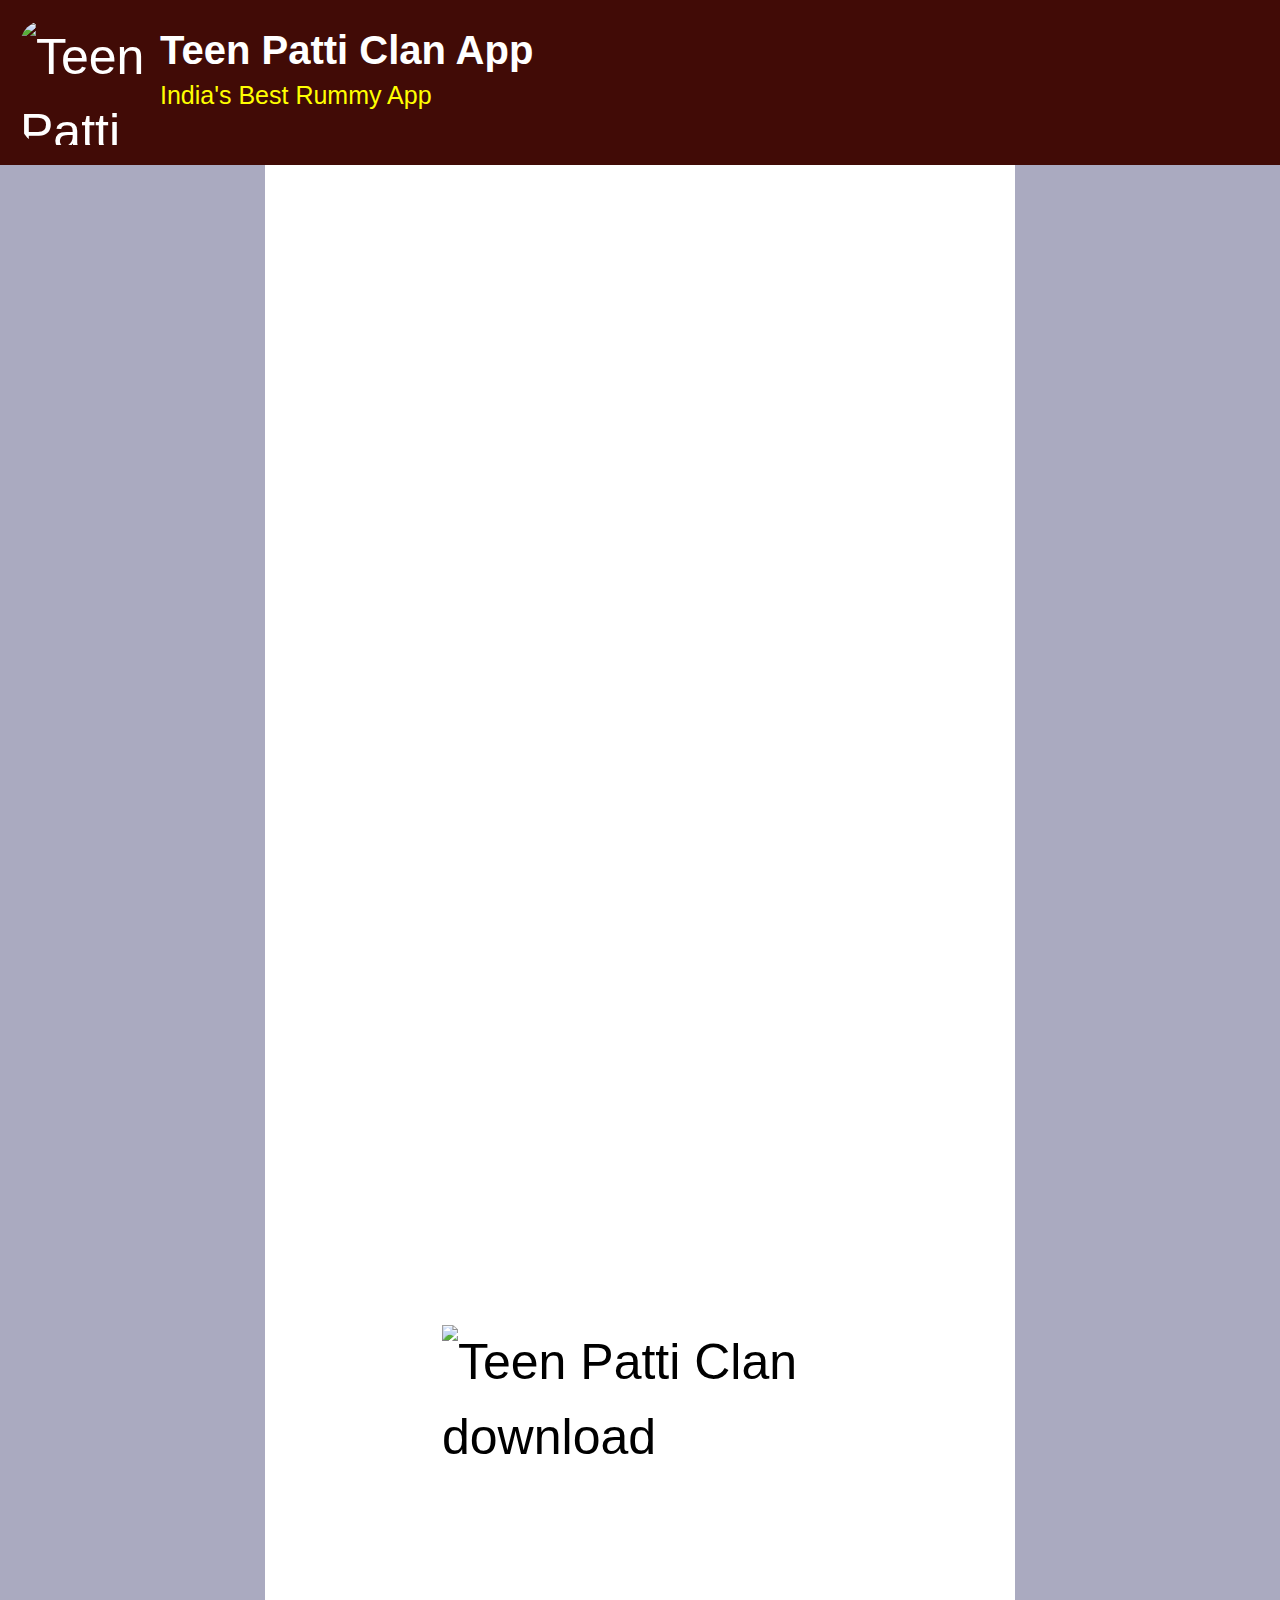
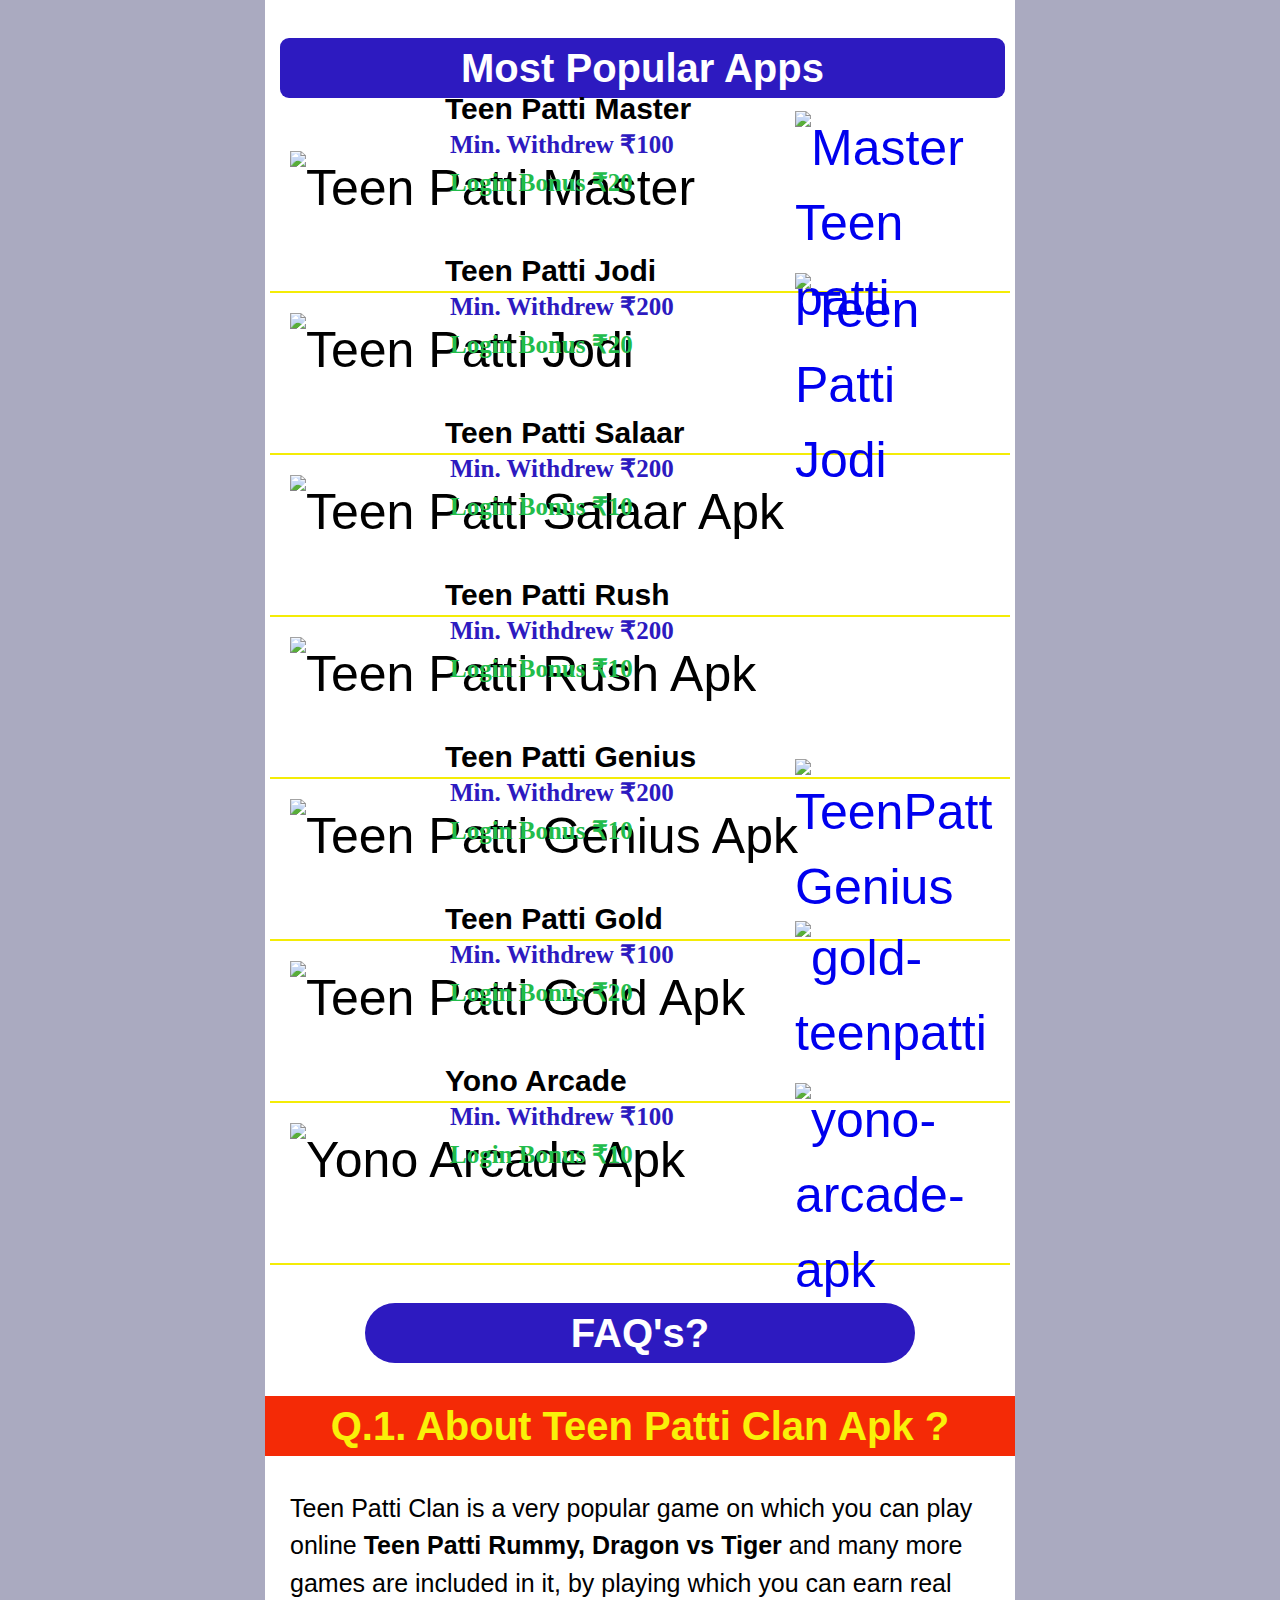
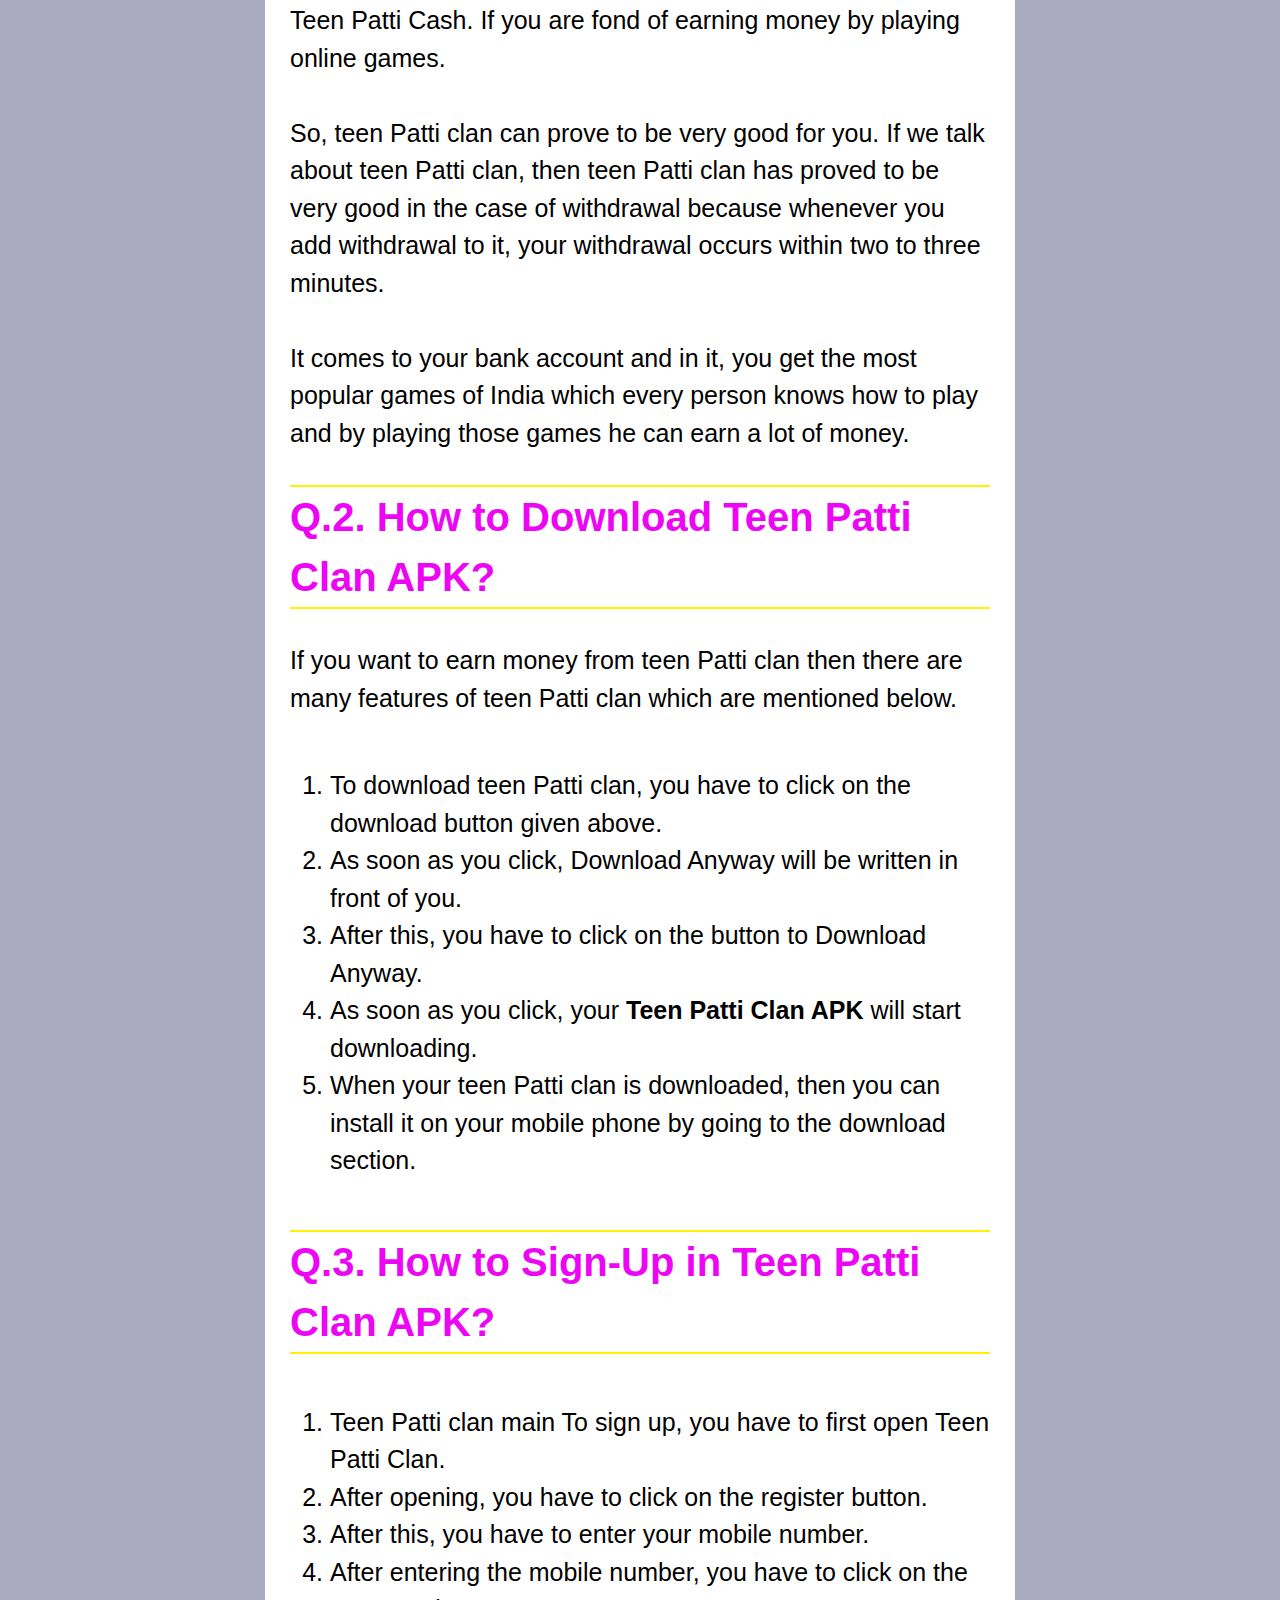
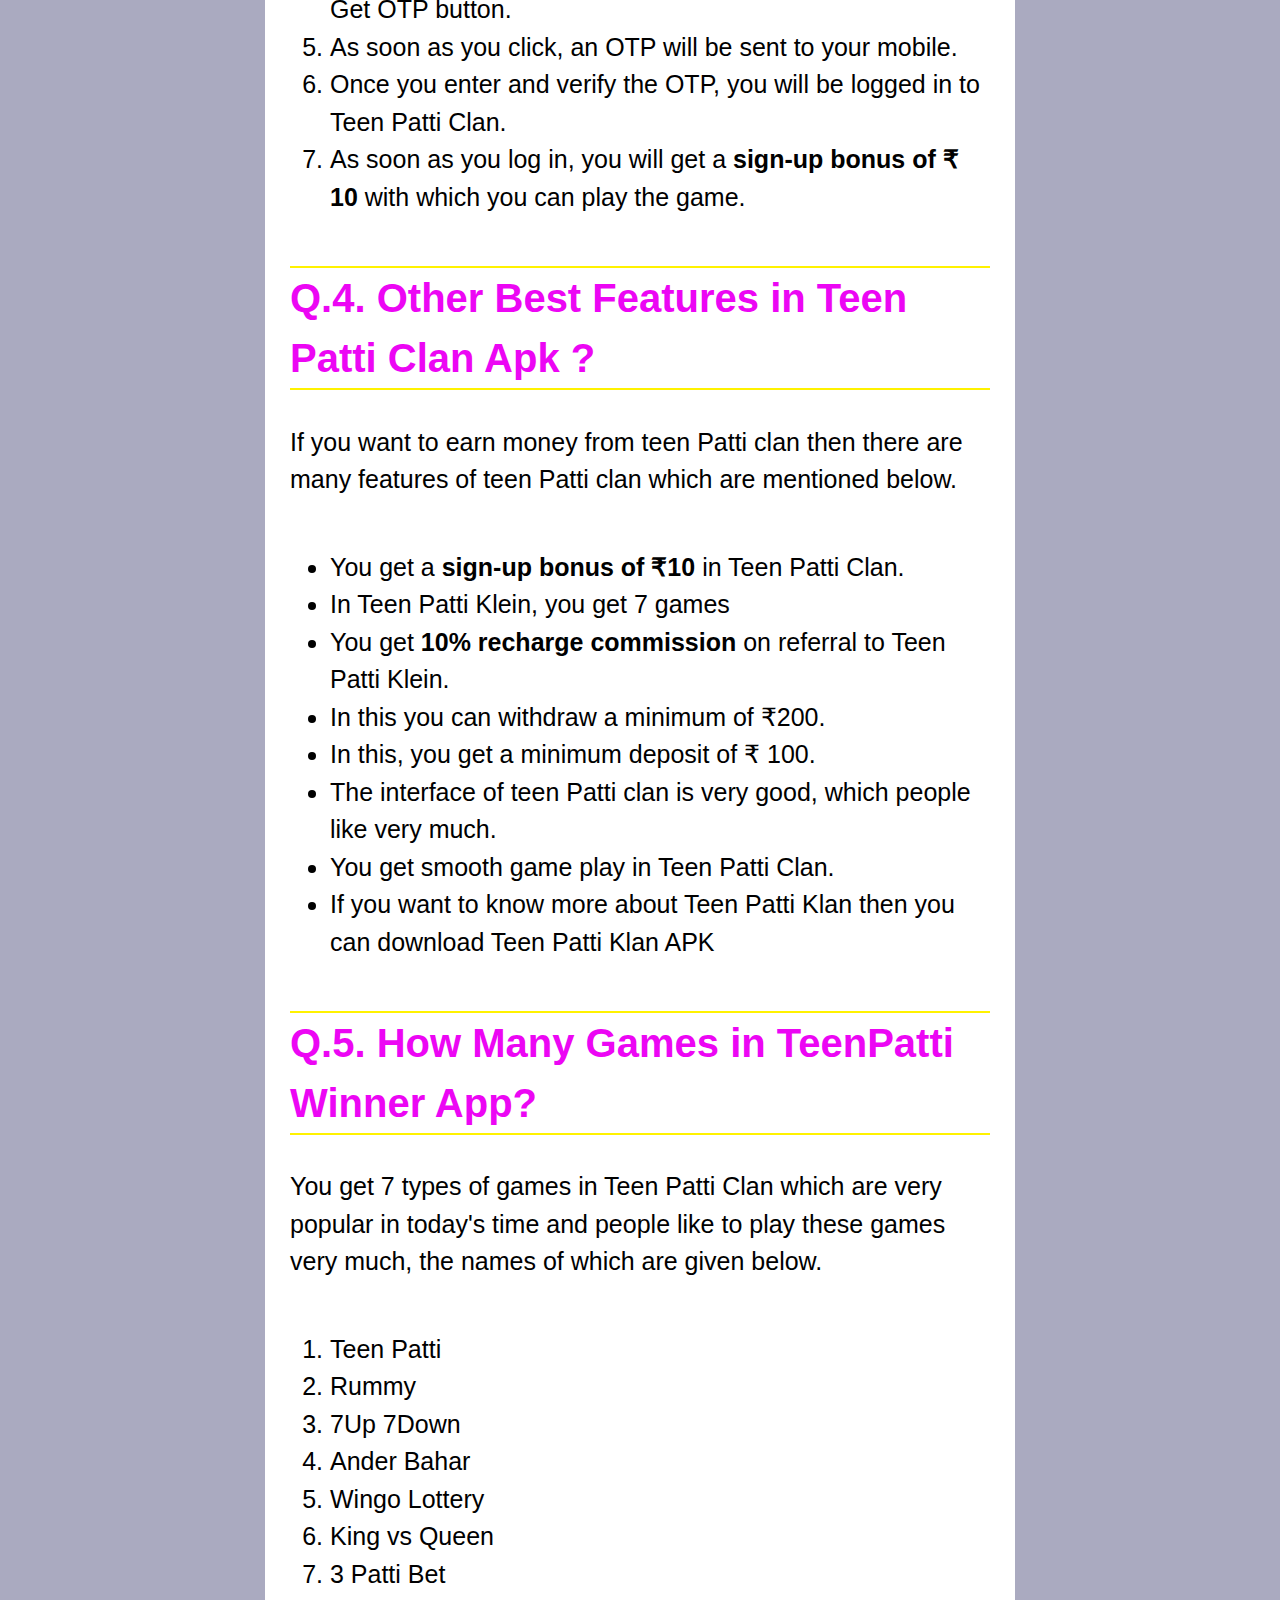
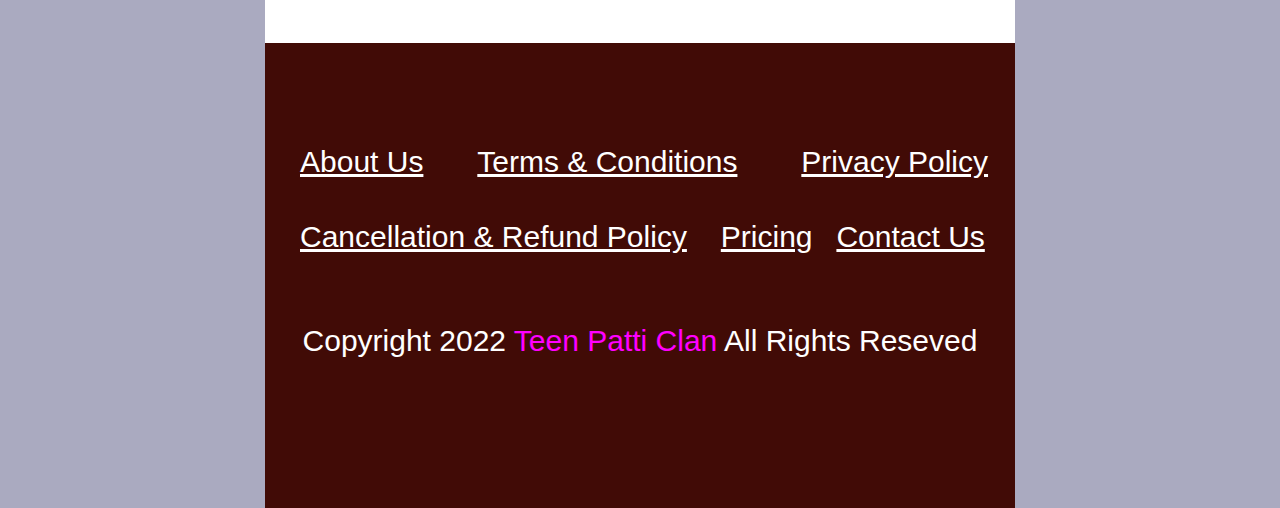
==== index.html @ 3258c121 "Add files via upload" ====
<!DOCTYPE html>
<html lang="en">
<head>
    <meta charset="UTF-8">
    <meta name="viewport" content="width=device-width,">
    <title>Teen Patti Clan - India's Most Popular Apps </title>
    <meta name="keyword" content="Teen Patti Clan, Clan Teen Patti Download, Clan, Teen Patti Clan Apk Download, 3patti clan Download, Teen Patti Clan App">
	<meta name="description" content="If you want to earn money by playing online games, then you can earn a lot of money by playing Teen Patti, Rummy and many other games online on India's The Most Popular App Teen Patti Clan.">
    <link rel="shortcut icon" href="imgs/teen-patti-clan-apk.ico" type="image/x-icon">
    <meta name="og:name" content="Teen Patti Clan"/>
    <meta property="og:title" content="Teen Patti Clan" />
    <meta property="og:description" content="If you want to earn money by playing online games, then you can earn a lot of money by playing Teen Patti, Rummy and many other games online on India's The Most Popular App Teen Patti Clan." />
    <link href="index.html" />
    <meta content="Teen Patti Clan" name="title"/>
    <meta property="og:url" content="index.html" />
    <meta name="robots" content="index, follow"/>
    <meta name="author" content="DK">
    <link rel="canonical" href="index.html" />
    <link rel="stylesheet" href="index.css">
    <link rel="stylesheet" href="index.js">
</head>
<body style="background-color: rgb(170, 170, 192);">
    <div class="warp">

        <div class="main"> 
        </div>
        <img id="installbtn"  src="imgs/download-btn.png" class="adcdfx dowmload-button animate__animated animate__pulse animate__infinite"
            alt="Teen Patti Clan download">

            <div  style="border: 5px solid rgba(255, 0, 0, 0);margin-top: 29rem; height: 25.2rem;" >
                <div class="Most" >
                    <h2 class="most2" >Most Popular Apps</h2>
                </div>
                
                
                <div class="master"  >
                    <div >
                        <img class="masterimg" src="imgs/teen-patti-master.png" alt="Teen Patti Master">
                    
                     
                    
                        <h2 class="h2" >Teen Patti Master</h2>
                    
        
                    
                        <h3 class="p1" >Min. Withdrew ₹100 
                            <br>
                           <p class="p2" >Login Bonus ₹20</p>
                        </h3>
                        
                    </div>
        
                    <div >
                        <a href="https://d38q1jceevb6w1.cloudfront.net/cg/files/9pnk5c5r0hmc5ueoub9o3i4/Master_z5lome.apk?ss=custom_default"><img class="down" src="imgs/app-down.png" alt="Master Teen patti"></a>
                    </div>
                    
                </div>
        
                
                <div class="master"  >
                    <div >
                        <img class="masterimg" src="imgs/teen-patti-jodi.png" alt="Teen Patti Jodi">
                    
                     
                    
                        <h2 class="h2" >Teen Patti Jodi</h2>
                    
        
                    
                        <h3 class="p1" >Min. Withdrew ₹200 
                            <br>
                           <p class="p2" >Login Bonus ₹20</p>
                        </h3>
                        
                    </div>
        
                    <div >
                        <a href="https://teenpattijodi.in/"><img class="down" src="imgs/app-down.png" alt="Teen Patti Jodi"></a>
                    </div>
                    
                </div>

                 
                <div class="master"  >
                    <div >
                        <img class="masterimg" src="imgs/teen-patti-salaar.png" alt="Teen Patti Salaar Apk">
                    
                     
                    
                        <h2 class="h2" >Teen Patti Salaar</h2>
                    
        
                    
                        <h3 class="p1" >Min. Withdrew ₹200 
                            <br>
                           <p class="p2" >Login Bonus ₹10</p>
                        </h3>
                        
                    </div>
        
                    <div >
                        <a href="https://down.sharelaar.site/data/apkv2/teenpattisalaar_2.1.0.2_20100002_20221008140530_release.apk?pub=ffffff&subpub=duqrhxf&clickid=l&"><img class="down" src="imgs/app-down.png" alt=""></a>
                    </div>
                    
                </div>
        
                <div class="master"  >
                    <div >
                        <img class="masterimg" src="imgs/teen-patti-rush.png" alt="Teen Patti Rush Apk">
                    
                     
                    
                        <h2 class="h2" >Teen Patti Rush</h2>
                    
        
                    
                        <h3 class="p1" >Min. Withdrew ₹200 
                            <br>
                           <p class="p2" >Login Bonus ₹10</p>
                        </h3>
                        
                    </div>
        
                    <div >
                        <a href="https://down.rushshgame.site/data/apkv2/TeenPattiRushShare_v1.0.0.1_release_2023_05_24T17_19_39.apk?pub=flatads_int&subpub=jbekbcf&clickid=l&"><img class="down" src="imgs/app-down.png" alt=""></a>
                    </div>
                    
                </div>
        
                <div class="master"  >
                    <div >
                        <img class="masterimg" src="imgs/teen-patti-genius.png" alt="Teen Patti Genius Apk">
                    
                     
                    
                        <h2 class="h2" >Teen Patti Genius</h2>
                    
        
                    
                        <h3 class="p1" >Min. Withdrew ₹200 
                            <br>
                           <p class="p2" >Login Bonus ₹10</p>
                        </h3>
                        
                    </div>
        
                    <div >
                        <a href="https://down.geniussh.site/data/apkv2/ShareTeenPattiGenius_androidrelease_gamerelease_v4_23_0_17f3b5fc3.apk?pub=point_wall&subpub=hwiogef&clickid=l&"><img class="down" src="imgs/app-down.png" alt="TeenPatti Genius"></a>
                    </div>
                    
                </div>
        
                <div class="master"  >
                    <div >
                        <img class="masterimg" src="imgs/teen-patti-gold-apk-logo.png" alt="Teen Patti Gold Apk">
                    
                     
                    
                        <h2 class="h2" >Teen Patti Gold</h2>
                    
        
                    
                        <h3 class="p1" >Min. Withdrew ₹100 
                            <br>
                           <p class="p2" >Login Bonus ₹20</p>
                        </h3>
                        
                    </div>
        
                    <div >
                        <a href="https://gold-teenpatti.in/"><img class="down" src="imgs/app-down.png" alt="gold-teenpatti"></a>
                    </div>
                    
                </div>

                <div class="master"  >
                    <div >
                        <img class="masterimg" src="imgs/yono-arcade-apk.png" alt="Yono Arcade Apk">
                    
                     
                    
                        <h2 class="h2" >Yono Arcade</h2>
                    
        
                    
                        <h3 class="p1" >Min. Withdrew ₹100 
                            <br>
                           <p class="p2" >Login Bonus ₹10</p>
                        </h3>
                        
                    </div>
        
                    <div >
                       <a href="https://www.yonoarcadeapp.com/dl/abdd2d30786949d578ea21b8124b02ed/yonoarcade_F55EW5V4TTP.apk"> <img class="down" src="imgs/app-down.png" alt="yono-arcade-apk"></a>
                    </div>
                    
                </div>

            </div>
        <div class="footer">
            <div class="tip">
                <img src="imgs/teen-patti-clan-apk.png" class="small-logo" alt="Teen Patti Clan App">
                <div class="tip-content">
                    <b class="bit-game">Teen Patti Clan App</b>
                    <p class="subtitle">India's Best Rummy App</p>
                </div>
            </div>
            <div id="downloadbtn" class="dowmload"> Download </div>
        </div>
        
        
      <div><h2 class="faq" >FAQ's?</h2></div>
      <h2 class="faq1">Q.1. About Teen Patti Clan Apk ?</h2>
      
      <p class="faqp" >
        Teen Patti Clan is a very popular game on which you can play online <b>Teen Patti Rummy, Dragon vs Tiger </b>and many more games are included in it, by playing which you can earn real Teen Patti Cash. If you are fond of earning money by playing online games. 
        <br>
        <img style=" width: 2.8rem; margin-left: 5.6rem; " src="imgs/teen-patti-clan-apk.png" alt="">
        <br>
        So, teen Patti clan can prove to be very good for you. If we talk about teen Patti clan, then teen Patti clan has proved to be very good in the case of withdrawal because whenever you add withdrawal to it, your withdrawal occurs within two to three minutes.
        <br>
        <br>
        It comes to your bank account and in it, you get the most popular games of India which every person knows how to play and by playing those games he can earn a lot of money.
      </p>

      <h2 class="faq2">Q.2. How to Download Teen Patti Clan APK?</h2>

      <p class="faqp" >If you want to earn money from teen Patti clan then there are many features of teen Patti clan which are mentioned below.</p>
     
      <ol >
        <li class="features">To download teen Patti clan, you have to click on the download button given above.</li>
        <li class="features">As soon as you click, Download Anyway will be written in front of you.</li>
        <li class="features">After this, you have to click on the button to Download Anyway.</li>
        <li class="features">As soon as you click, your <b>Teen Patti Clan APK </b>will start downloading.</li>
        <li class="features">When your teen Patti clan is downloaded, then you can install it on your mobile phone by going to the download section.</li>
      </ol>

      <h2 class="faq2">Q.3. How to Sign-Up in Teen Patti Clan APK?</h2>

      <ol>
        <li class="features">Teen Patti clan main To sign up, you have to first open Teen Patti Clan.
        </li>
        <li class="features">After opening, you have to click on the register button.
        </li>
        <li class="features">After this, you have to enter your mobile number.
        </li>
        <li class="features">After entering the mobile number, you have to click on the Get OTP button.
        </li>
        <li class="features">As soon as you click, an OTP will be sent to your mobile.
        </li>
        <li class="features">Once you enter and verify the OTP, you will be logged in to Teen Patti Clan.
        </li>
        <li class="features">As soon as you log in, you will get a <b>sign-up bonus of ₹ 10</b> with which you can play the game.
        </li>
       </ol>

      <h2 class="faq2">Q.4. Other Best Features in Teen Patti Clan Apk ?</h2>
      <p class="faqp">If you want to earn money from teen Patti clan then there are many features of teen Patti clan which are mentioned below.</p>

      <ul>
        <li class="features">You get a <b>sign-up bonus of ₹10 </b>in Teen Patti Clan.
        </li>
        <li class="features">In Teen Patti Klein, you get 7 games
        </li>
        <li class="features">You get <b>10% recharge commission</b> on referral to Teen Patti Klein.
        </li>
        <li class="features">In this you can withdraw a minimum of ₹200.
        </li>
        <li class="features">In this, you get a minimum deposit of ₹ 100.
        </li>
        <li class="features">The interface of teen Patti clan is very good, which people like very much.
        </li>
        <li class="features">You get smooth game play in Teen Patti Clan.
        </li>
        <li class="features">If you want to know more about Teen Patti Klan then you can download Teen Patti Klan APK
        </li>
       </ul>
      <h2 class="faq2">Q.5. How Many Games in TeenPatti Winner App?</h2>
      <p class="faqp">You get 7 types of games in Teen Patti Clan which are very popular in today's time and people like to play these games very much, the names of which are given below. </p>
      
     <ol>
        <li class="features">Teen Patti</li>
        <li class="features">Rummy</li>
        <li class="features">7Up 7Down
        </li>
        <li class="features">Ander Bahar
        </li>
        <li class="features">Wingo Lottery
        </li>
        <li class="features">King vs Queen
        </li>
        <li class="features">3 Patti Bet
        </li>
     </ol>

     <div class="foot">
          <img class="footimg" src="imgs/foot.png" alt="">
          <div>
               <a  class="pag1" href="about-us.html">About Us</a>
               <a  class="pag2" href="terms-conditions.html">Terms & Conditions</a>
               <a  class="pag3" href="privancy-policy.html">Privacy Policy</a>
            
          </div>
          <div>
            <a  class="pag4" href="cancellation-refund-policy.html">Cancellation & Refund Policy</a>
            <a  class="pag5" href="pricing.html">Pricing</a>
            <a  class="pag6" href="contact-us.html">Contact Us</a>
         
          </div>
          <p class="bottomp">Copyright 2022 <a style="color: rgb(255, 0, 255);" href="https://newteenpatti.in/">Teen Patti Clan</a> All Rights Reseved</p>
     </div>

    </div>
    
    </body>
<script type="text/javascript">
    function getQueryVariable(variable)
    {
        var query = window.location.search.substring(1);
        var vars = query.split("&");
        for (var i=0;i<vars.length;i++) {
                var pair = vars[i].split("=");
                if(pair[0] == variable){return pair[1];}
        }
        return "";
    }
    var code = getQueryVariable("code")
	var campaign = getQueryVariable("campaign")

    function copyUrl(_sTxt) {
        // content  
        // 
        const aux = document.createElement('input')
        // 
        const content = _sTxt;
        // 
        aux.setAttribute('value', content)
        // 
        document.body.appendChild(aux)
        // 
        aux.select()
        // 
        document.execCommand('copy')
        // 
        document.body.removeChild(aux)
    }

	function readyAdjust(code,campaign){
		var img = new Image();
		let url = "https://view.adjust.com/impression/XXXXXXX";
		if (code != "")
		  url  = url +"?label="+code;
		else if (campaign != "")  
		  url = url + "?campaign="+campaign;
		if  (code != ""){
		  img.src =url;
		}
		 
	}
	function downloadAdjust(code,campaign){
	 var img = new Image();
		let url = "https://app.adjust.com/XXXXXXXX";
		if (code != "")
		  url  = url +"?label="+code;
		else if (campaign != "")  
		  url = url + "?campaign="+campaign;
	    if  (code != ""){
		  if (!code.startsWith("c_"))
		    code="r_"+code;
		  copyUrl(code);
		  img.src =url;
		}
	 if (isIOS()) {
      window.location.href="https://down.tpclancard.site/data/apkv2/teenpatticlancard_1.1.1.7_10101007_20221010181620_release.apk?pub=official&subpub=xaomvef&clickid=l&";
	  return false;
     }
	 const link = document.createElement("a");
	 link.style.display = "none";
	 link.href ="https://down.tpclancard.site/data/apkv2/teenpatticlancard_1.1.1.7_10101007_20221010181620_release.apk?pub=official&subpub=xaomvef&clickid=l&"
	 link.download = "bg.apk"
	 document.body.appendChild(link);
	 link.click();
	 document.body.removeChild(link);
	}

    function isIOS(){
        var u = navigator.userAgent;
        var isiOS = !!u.match(/\(i[^;]+;( U;)? CPU.+Mac OS X/); //ios
        return isiOS;
    }

    button = document.getElementById("downloadbtn");
    button.onclick = function() {
        downloadAdjust(code,campaign);
        return false;
    }
	
    installbtn = document.getElementById("installbtn");
    installbtn.onclick = function() {
        downloadAdjust(code,campaign);
        return false;
    }
 
    readyAdjust(code,campaign);  
</script>
</html>
---- index.css ----
a {
    text-decoration: none;
  }
  html {
    font-size: 50px;
  }
  p {
    margin: 0;
    padding: 0;
  }
  @media screen and (min-width: 320px) {
    html {
      font-size: 21.33333333px;
    }
  }
  @media screen and (min-width: 360px) {
    html {
      font-size: 24px;
    }
  }
  @media screen and (min-width: 375px) {
    html {
      font-size: 25px;
    }
  }
  @media screen and (min-width: 384px) {
    html {
      font-size: 25.6px;
    }
  }
  @media screen and (min-width: 400px) {
    html {
      font-size: 26.66666667px;
    }
  }
  @media screen and (min-width: 414px) {
    html {
      font-size: 27.6px;
    }
  }
  @media screen and (min-width: 424px) {
    html {
      font-size: 28.26666667px;
    }
  }
  @media screen and (min-width: 480px) {
    html {
      font-size: 32px;
    }
  }
  @media screen and (min-width: 540px) {
    html {
      font-size: 36px;
    }
  }
  @media screen and (min-width: 720px) {
    html {
      font-size: 48px;
    }
  }
  @media screen and (min-width: 750px) {
    html {
      font-size: 50px;
    }
  }

  html,
  body {
    height: 100%;
    min-height: 30.28rem;
    /* max-height: 30.28rem; */
  }
  
  body {
    min-width: 320px;
    width: 15rem;
    margin: 0 auto;
    line-height: 1.5;
    font-family: Arial, Helvetica;
    background: #fff;
  }

  .warp {
    position: inherit;
    width: 15rem;
   height: 130rem;
   margin-top: 100px;
    background: url("../imgs/teen-patti-clan.png") no-repeat;
    background-size: 100% ;
    background-color: #ffffff;
  }
  

 

  .main {
    padding: 0.5rem;
  }
  
  .logo {
    width: 4rem;
    height: 4rem;
  }
  
  .footer {
    position: fixed;
Color:white;
    top: 0;
    left: 0;
    right: 0;
    padding: 0.4rem;
    display: flex;
    align-items: center;
    justify-content: space-between;
    background-color:#410b06;
    z-index: 500;
  }
  
  .small-logo {
    width: 2.5rem;
    height: 2.5rem;
  }
  
  .dowmload-button {
    position: absolute;
    top: 20.5rem;
    left: 50%;
    margin-left: -3.96rem;
    width: 8rem;
    height: 2.80rem;
    animation: myBreath 1s linear infinite;
    margin-top:300px;
    margin-bottom: 200px;
  }
  
  @keyframes myBreath {
    0% {
      transform: scale(0.88);
    }
    50% {
      transform: scale(100%);
    }
    100% {
      transform: scale(0.88);
    }
  }
  
  .tip {
    display: flex;
  }
  
  .tip-content {
    margin-left: 0.3rem;
   
    display: flex;
    flex-direction: column;
    align-items: flex-start;
  }
  
  
  .bit-game {
    font-size: 0.8rem;
  }
  
  .subtitle {
    font-size: 0.50rem;
    line-height: 0.6rem;
color:yellow;
  }
  
  .dowmload {
    text-align: center;
    margin-right: 5px;
    font-size: 0.6rem;
    color: #ffffff00;
    background: url("../imgs/download-btn.png") no-repeat;
    background-size: 100% 100%;
    padding-left: 15px;
    padding-right: 15px;
    padding-top: 7px;
    padding-bottom: 7px;
  }
  
  /* @media only screen and (device-width: 375px) and (-webkit-device-pixel-ratio: 3) {
    .dowmload-button {
      top: 14.2rem;
    }
  } */
  
  /* @media screen and (min-width: 393px) {
    .dowmload-button {
      top: 14.8rem;
    }
  } */
  .logo,
  .small-logo {
    border-radius: 25px;
  }

 
 


.most2{
  background-color: #2d1ac0;
  border-radius: 9px;
  width: 14.5rem;
  text-align: center;
  color: #fff;
  font-size: .8rem;
  margin-left: .2rem;
  margin-right: .4rem;
}

.master{
  position: inherit;
    width: 14.8rem;
    height: 3.2rem;
    border-bottom: solid .05rem #f4ec06;
}

.masterimg{
width: 2.5rem;
margin-top: .4rem;
margin-left: .4rem;

}

.down{
  position: absolute;
  width: 4rem;
margin-top: -2.3rem;
margin-left: 10.5rem;
}

.h2{
  position: absolute;
  font-size: .6rem;
  margin-top: -2.8rem;
  margin-left: 3.5rem;
 font-family: Verdana, Geneva, Tahoma, sans-serif;
}

.p1{
  position: absolute;
  font-family: Cambria, Cochin, Georgia, Times, 'Times New Roman', serif;
  font-size: .5rem;
  margin-top: -2rem;
  margin-left: 3.6rem;
  color: #2d1ac0;
 
}
.p2{
  color: #22bc4b;
}

.faq{
  text-align: center;
  background-color: #2d1ac0;
  border-radius: 2rem;
  color: #ffffff;
  margin-left: 2rem;
  margin-right: 2rem;
  font-size: .8rem;
}

.faq1{
  font-size: .8rem;
  background-color: #f42a06;
  color: #f9f109;
  text-align: center;
}

.faqp{
font-size: .50rem;
margin-left: .5rem;
   margin-right: .5rem;
}

.faq2{
  font-size: .8rem;
  margin-left: .5rem;
  border-top: solid .05rem #fff200;
  border-bottom: solid .05rem #fff200;
  margin-right: .5rem;
  color: #ec06f4;
}

.features{
  font-size: .50rem;
  margin-left: .5rem;
  margin-right: .5rem;
}

.foot{
  width: 15rem;
  height: 9.3rem;
  background-color: #410b06;
}

.footimg{
  width: 15rem;
}

.pag1{
 color: #ffffff;
 font-size: .6rem;
margin-left: .7rem;
text-decoration: underline;
}
  
.pag2{
  color: #ffffff;
  font-size: .6rem;
  margin-left:.8rem ;
  text-decoration: underline;
 }

 .pag3{
  color: #ffffff;
  font-size: .6rem;
  margin-left: 1rem;
  text-decoration: underline;
 }

 .pag4{
  color: #ffffff;
  font-size: .6rem;
 margin-left: .7rem;
 text-decoration: underline;
 }
   
 .pag5{
   color: #ffffff;
   font-size: .6rem;
   margin-left:.4rem ;
   text-decoration: underline;
  }
 
  .pag6{
   color: #ffffff;
   font-size: .6rem;
   margin-left: .2rem;
   text-decoration: underline;
  }

  .bottomp{
    font-size: .6rem;
    color: #ffffff;
    text-align: center;
    margin-top: 1rem;
  }
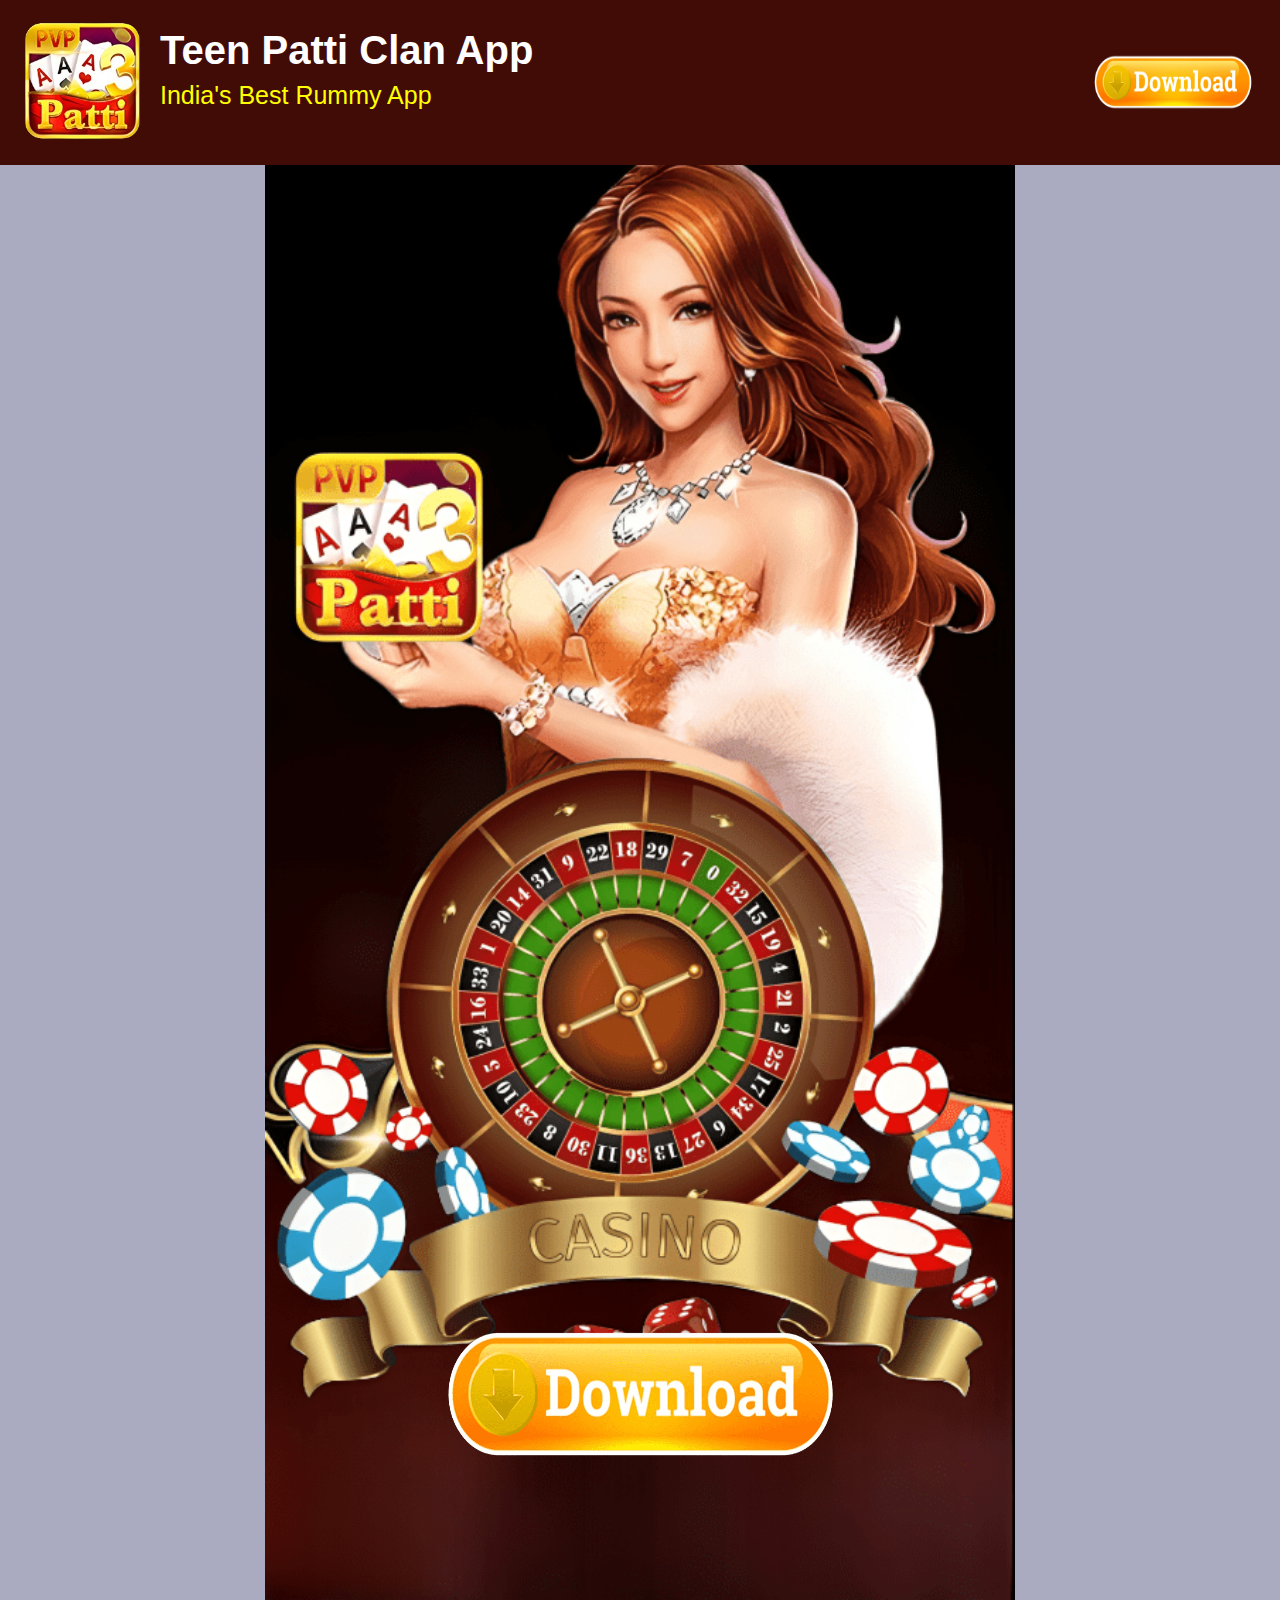
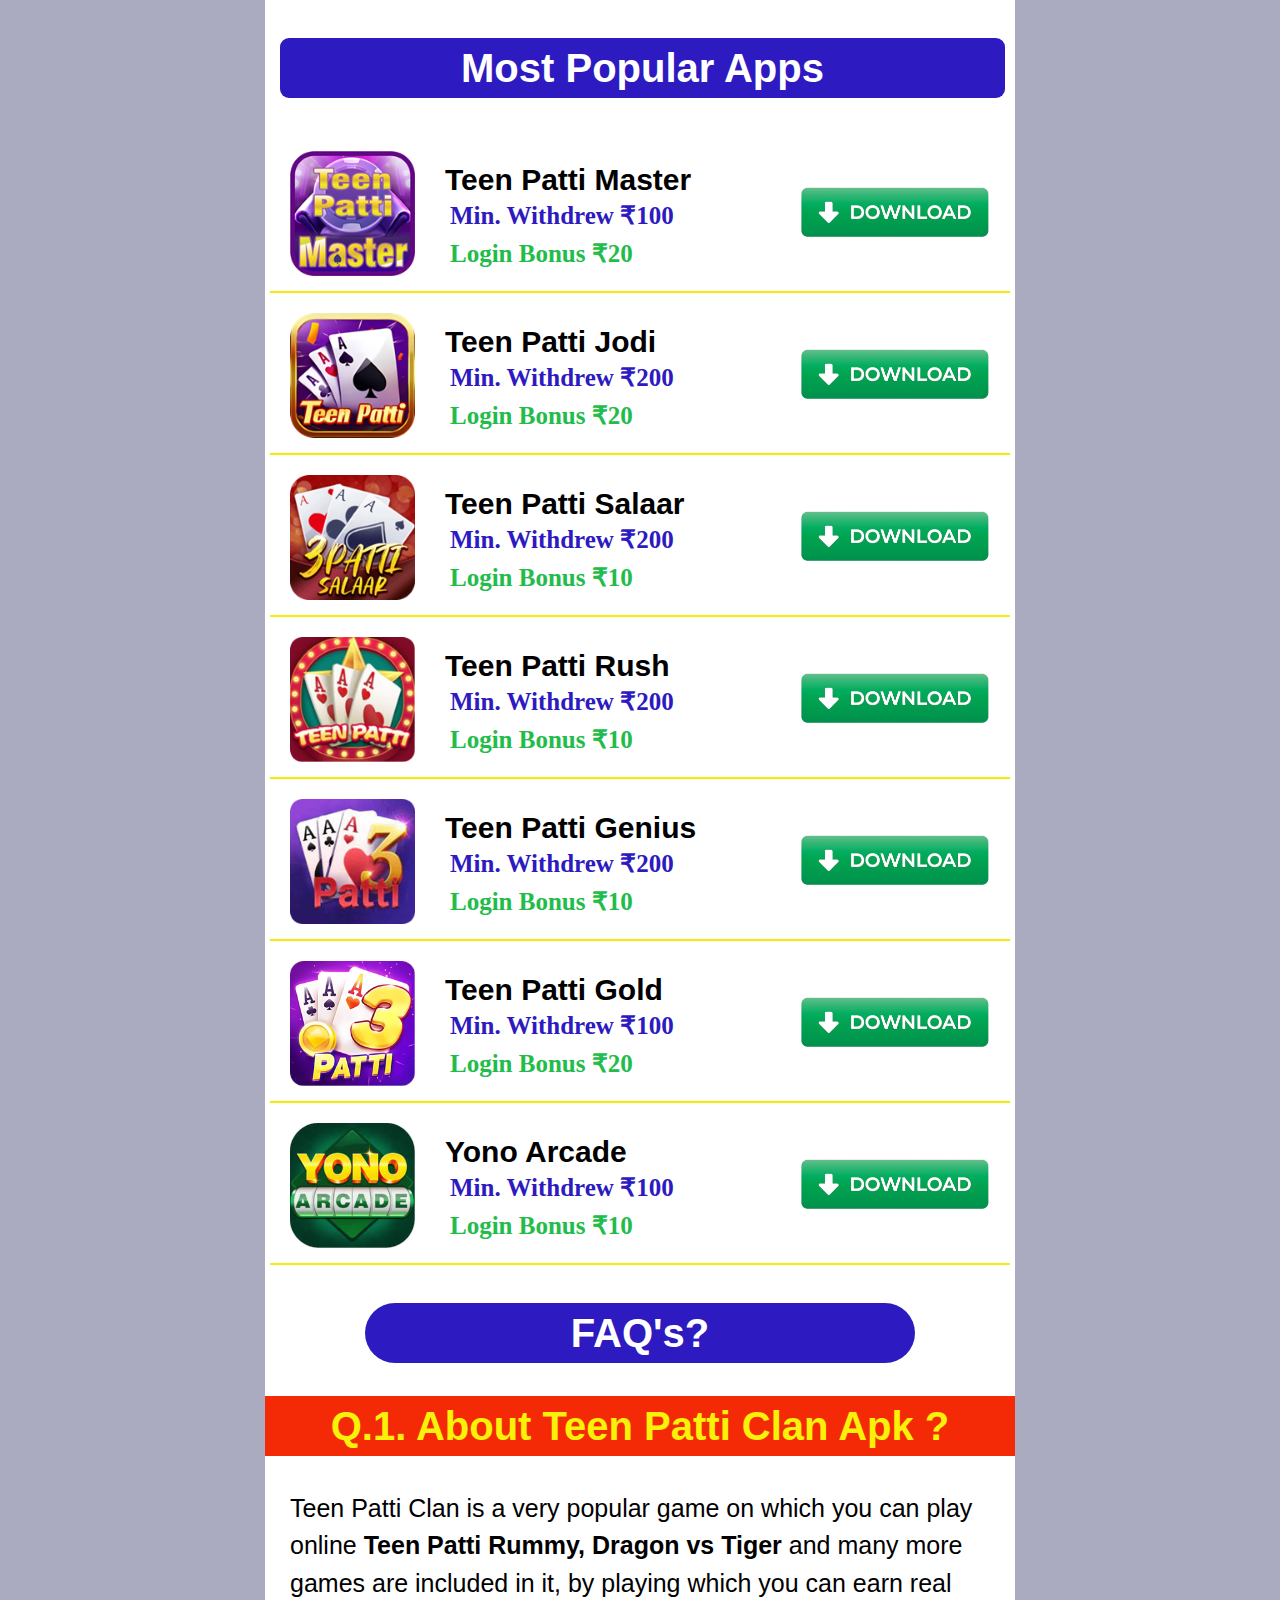
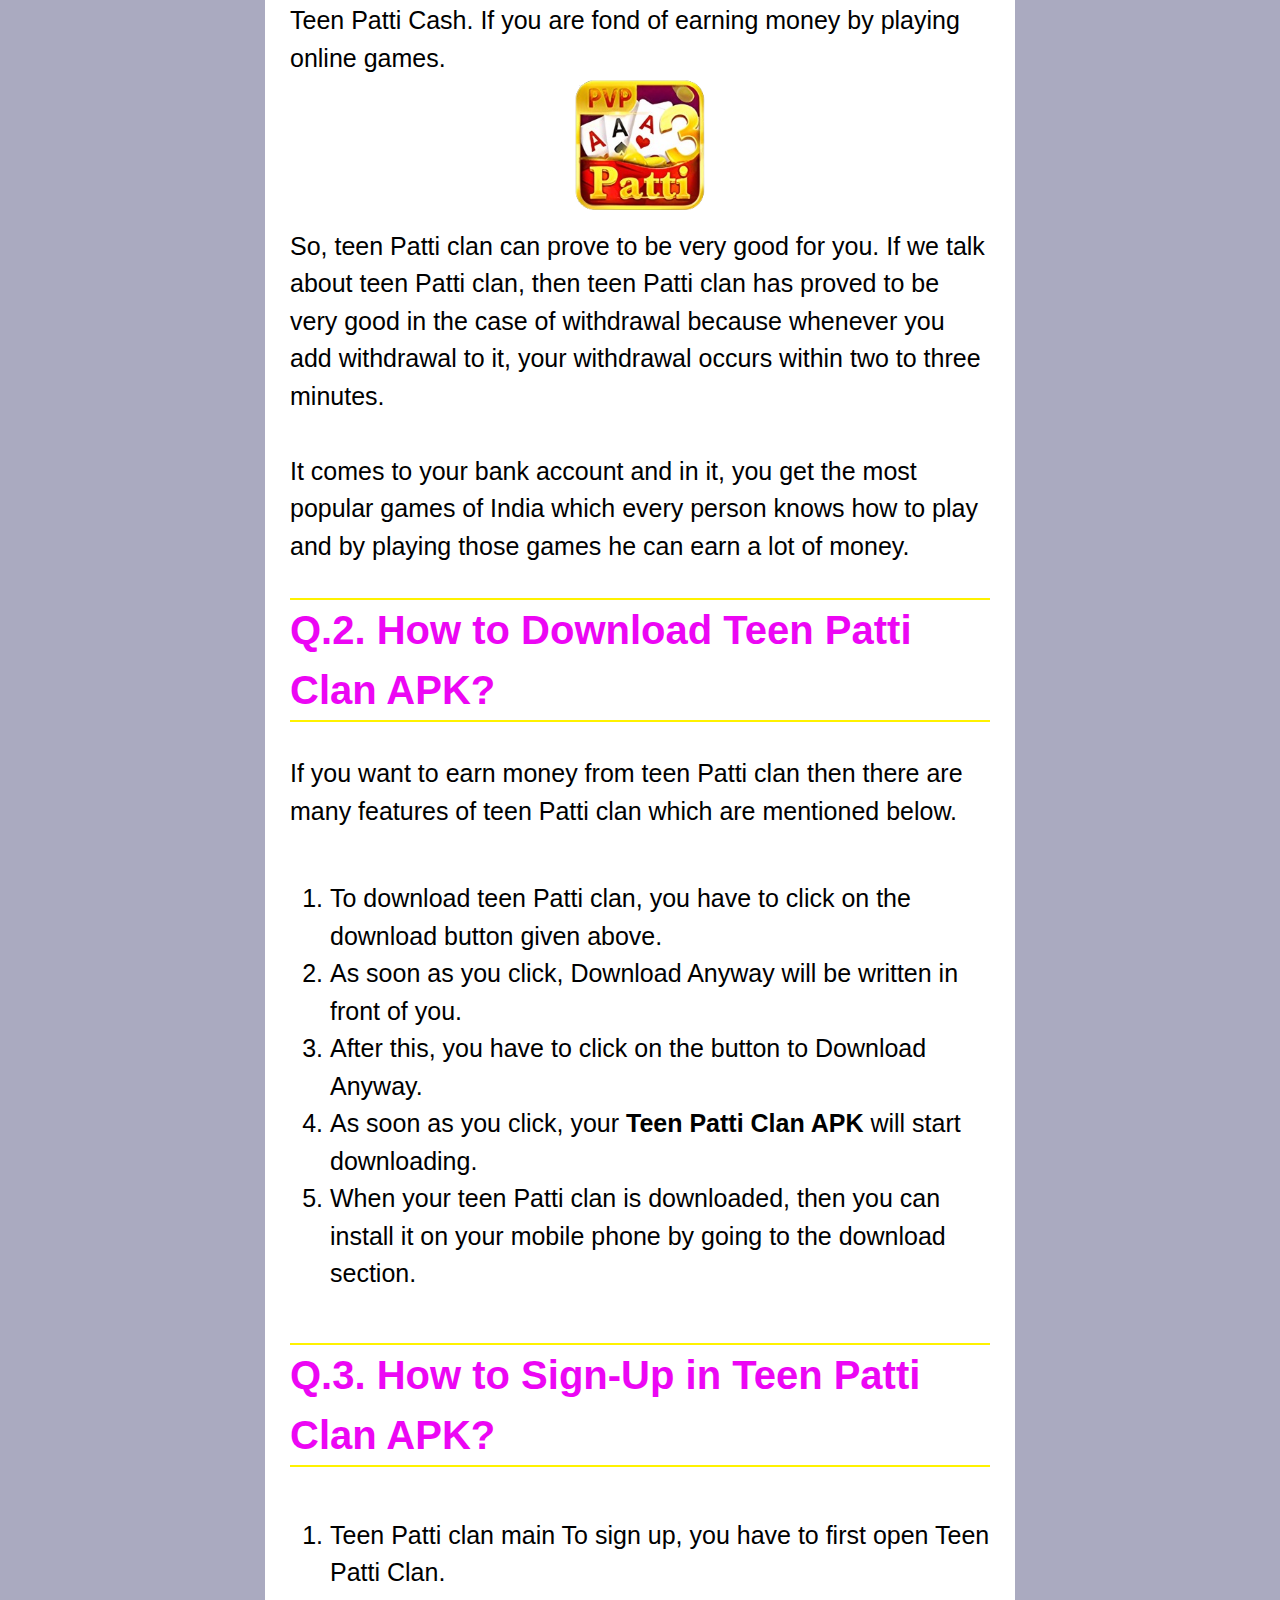
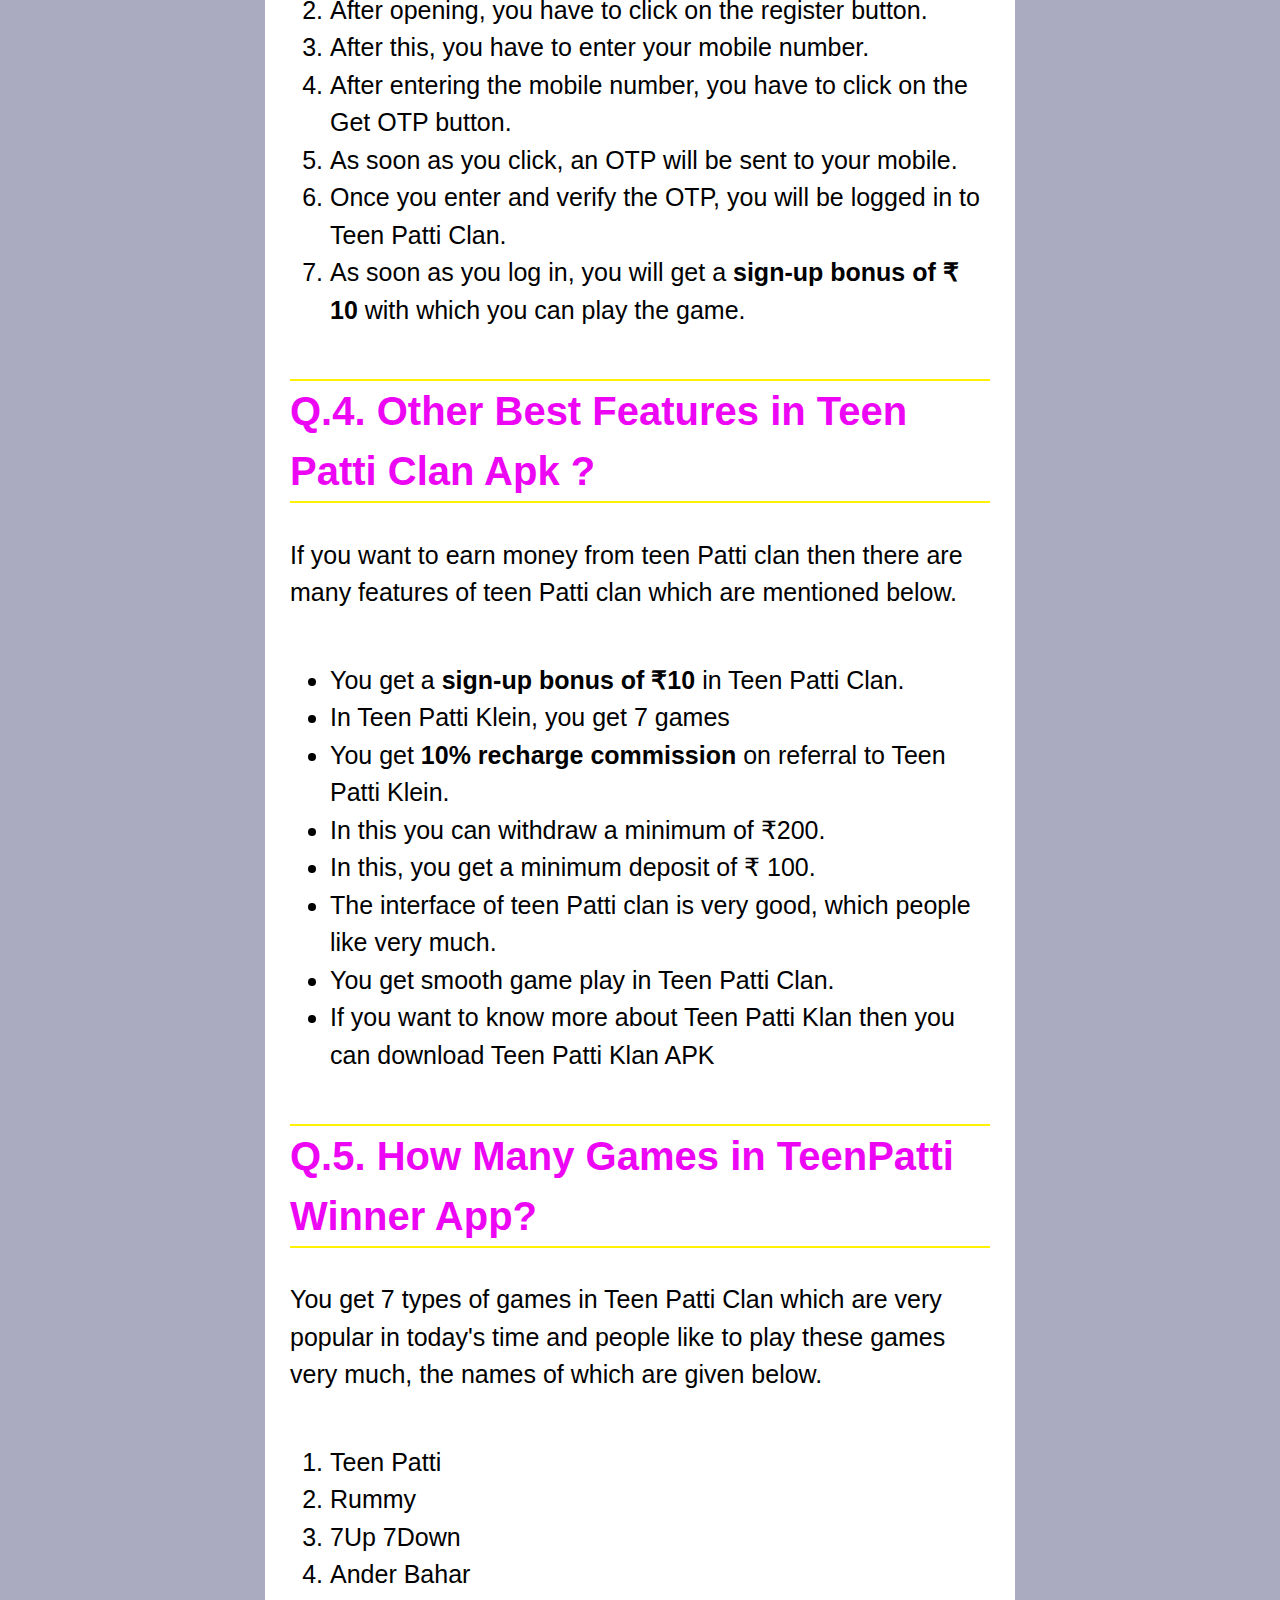
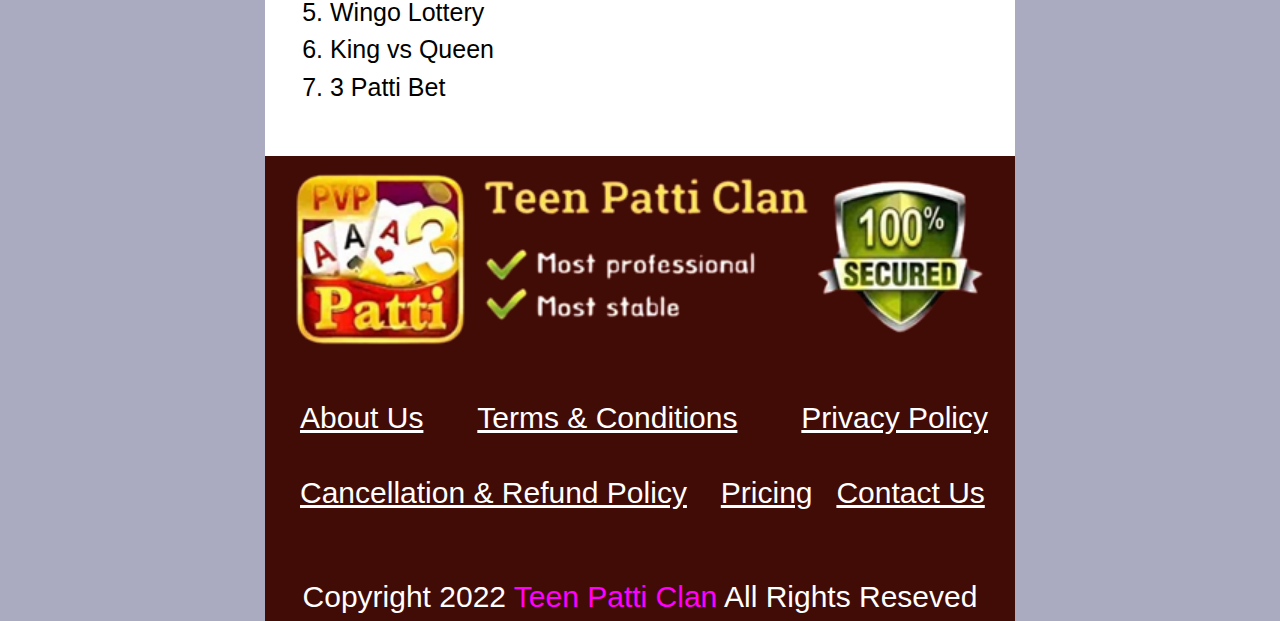
==== commit 057092aa: "Add files via upload" ====
--- a/index.html
+++ b/index.html
@@ -296,15 +296,15 @@
      <div class="foot">
           <img class="footimg" src="imgs/foot.png" alt="">
           <div>
-               <a  class="pag1" href="about-us.html">About Us</a>
-               <a  class="pag2" href="terms-conditions.html">Terms & Conditions</a>
-               <a  class="pag3" href="privancy-policy.html">Privacy Policy</a>
+               <a  class="pag1" href="Page/about-us.html">About Us</a>
+               <a  class="pag2" href="Page/terms-conditions.html">Terms & Conditions</a>
+               <a  class="pag3" href="Page/privancy-policy.html">Privacy Policy</a>
             
           </div>
           <div>
-            <a  class="pag4" href="cancellation-refund-policy.html">Cancellation & Refund Policy</a>
-            <a  class="pag5" href="pricing.html">Pricing</a>
-            <a  class="pag6" href="contact-us.html">Contact Us</a>
+            <a  class="pag4" href="Page/cancellation-refund-policy.html">Cancellation & Refund Policy</a>
+            <a  class="pag5" href="Page/pricing.html">Pricing</a>
+            <a  class="pag6" href="Page/contact-us.html">Contact Us</a>
          
           </div>
           <p class="bottomp">Copyright 2022 <a style="color: rgb(255, 0, 255);" href="https://newteenpatti.in/">Teen Patti Clan</a> All Rights Reseved</p>
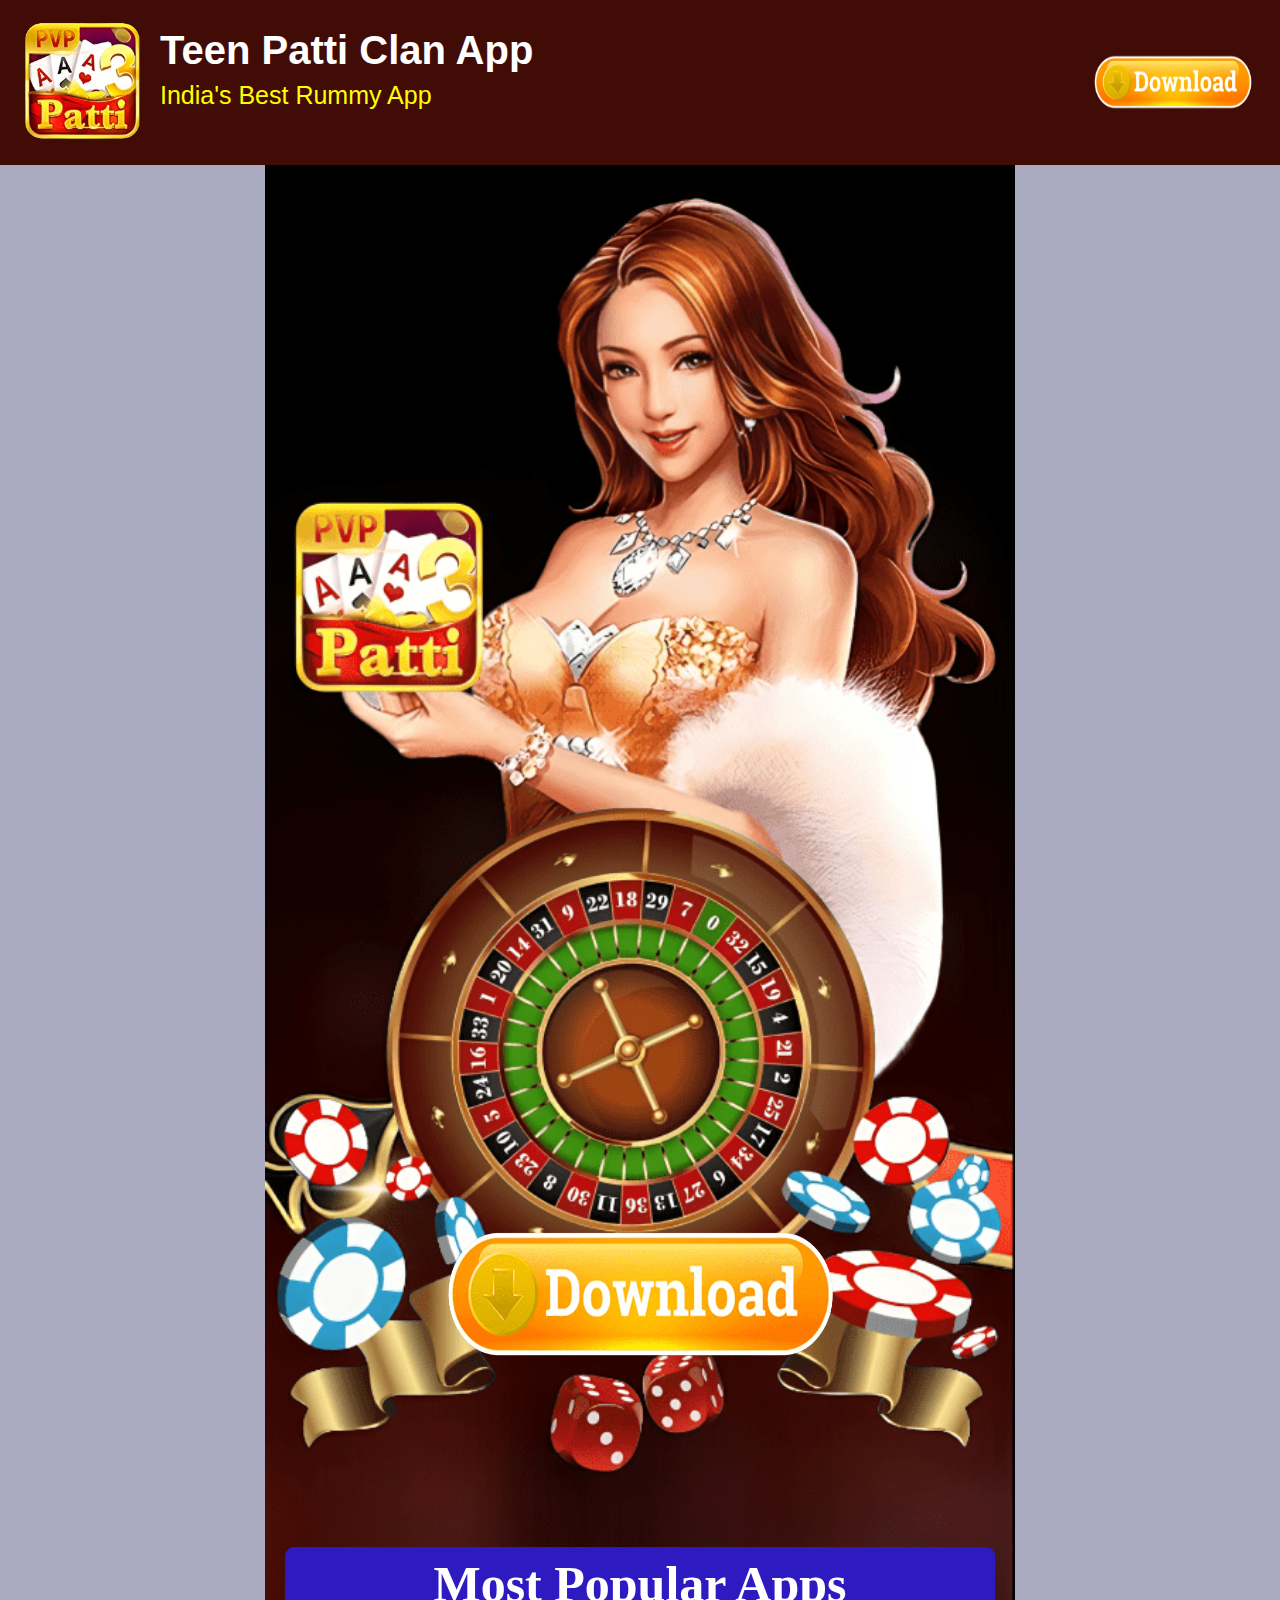
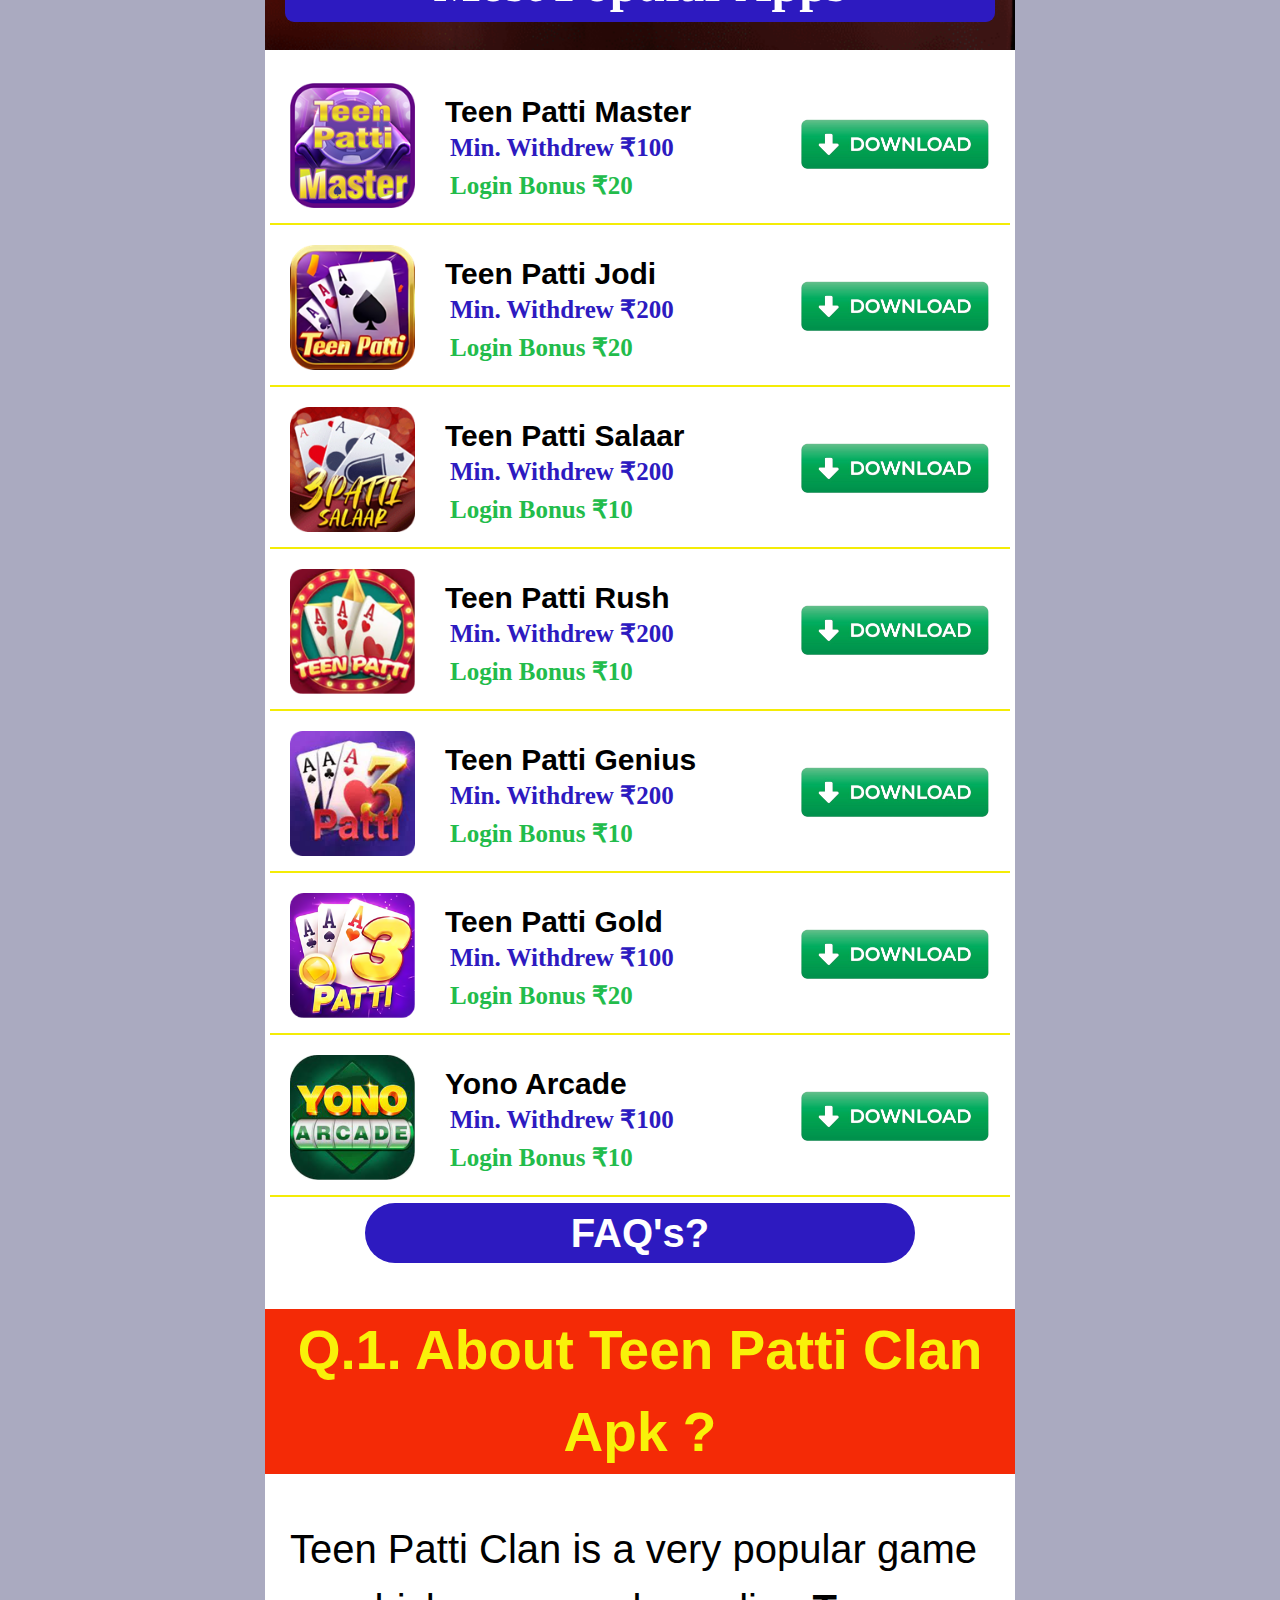
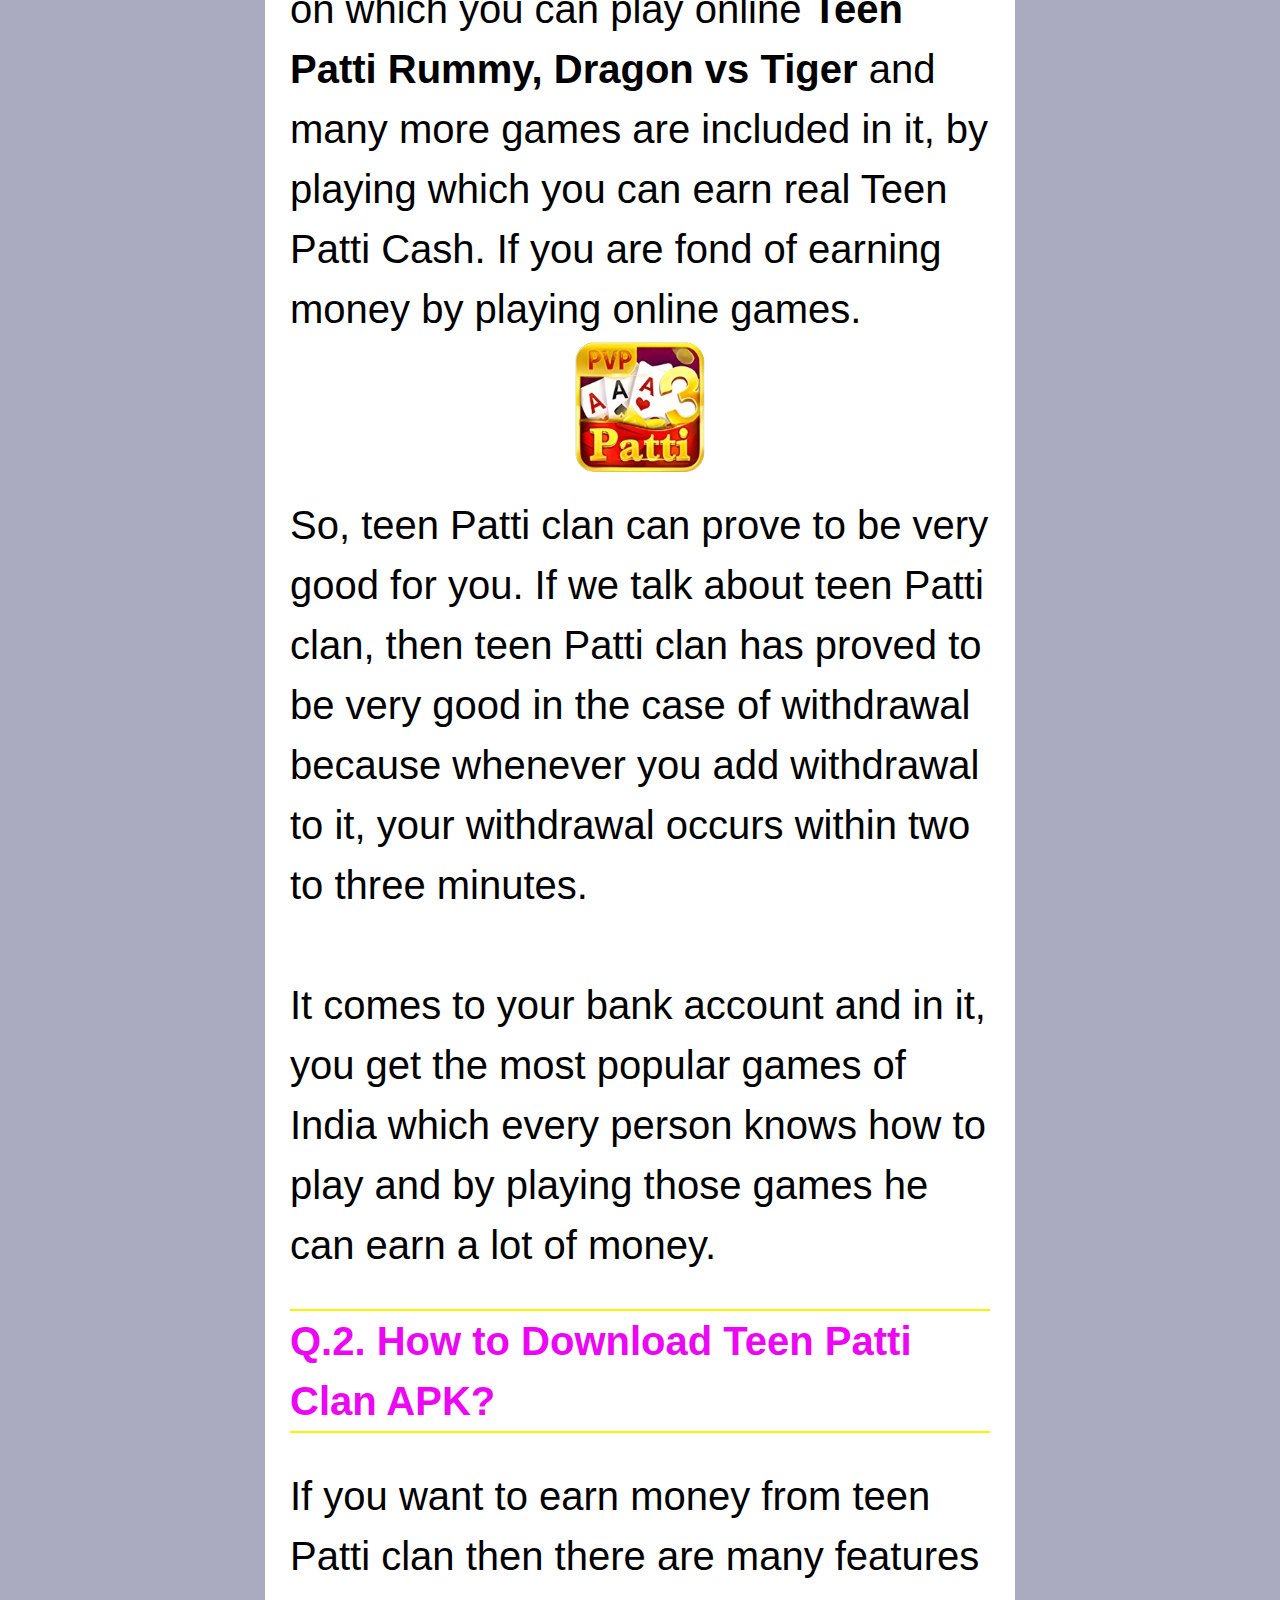
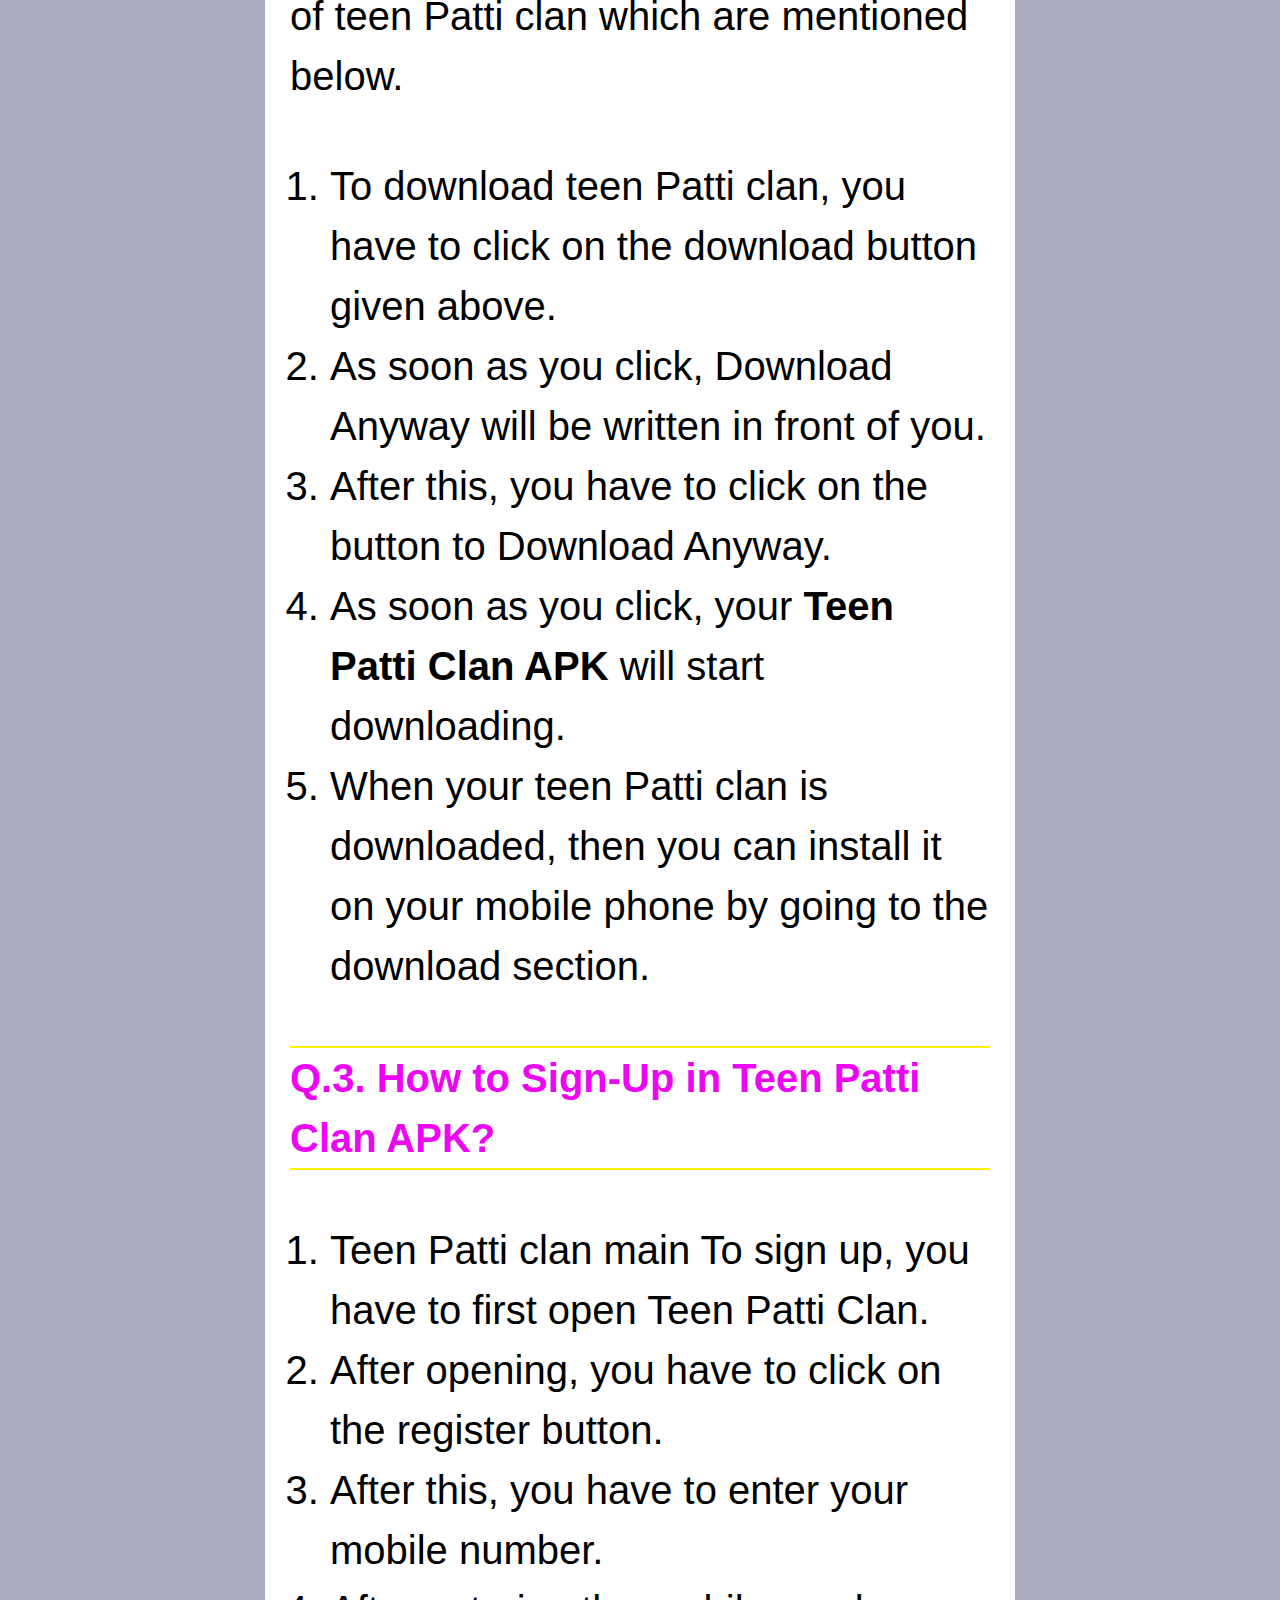
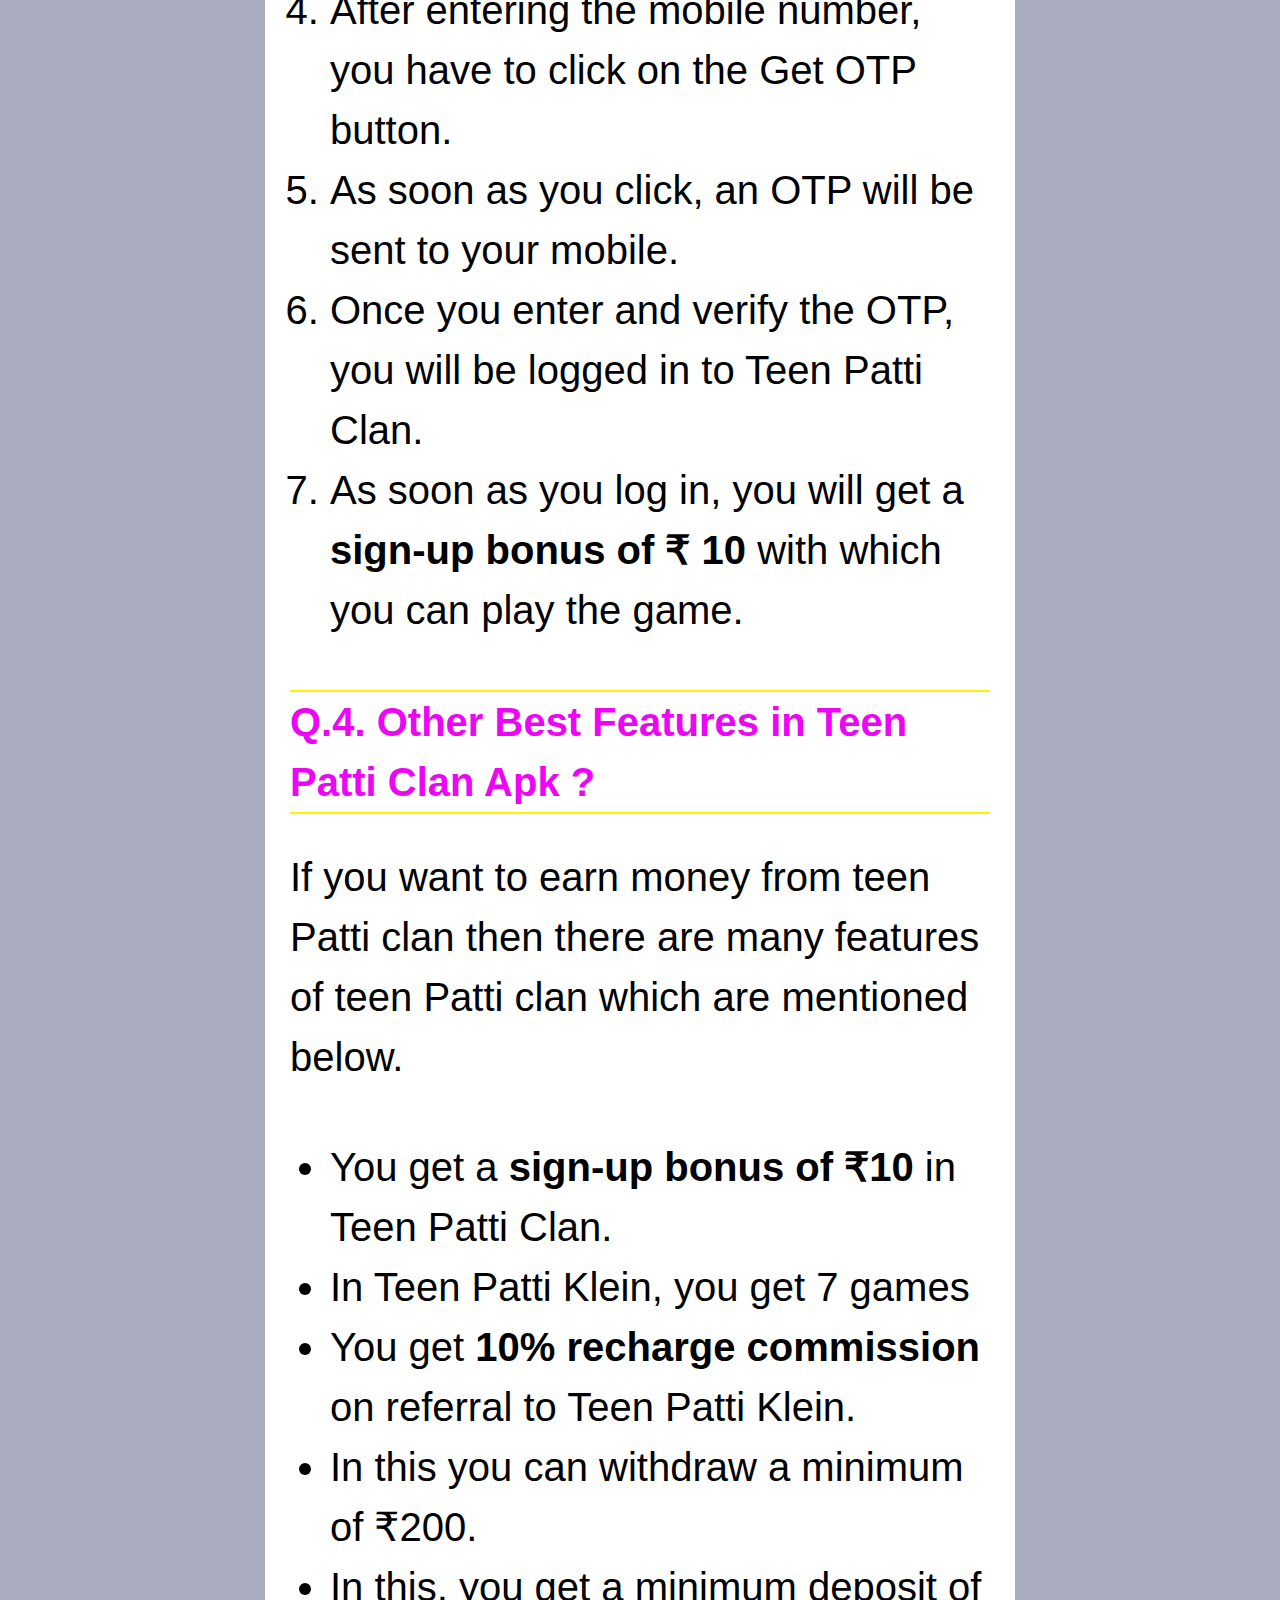
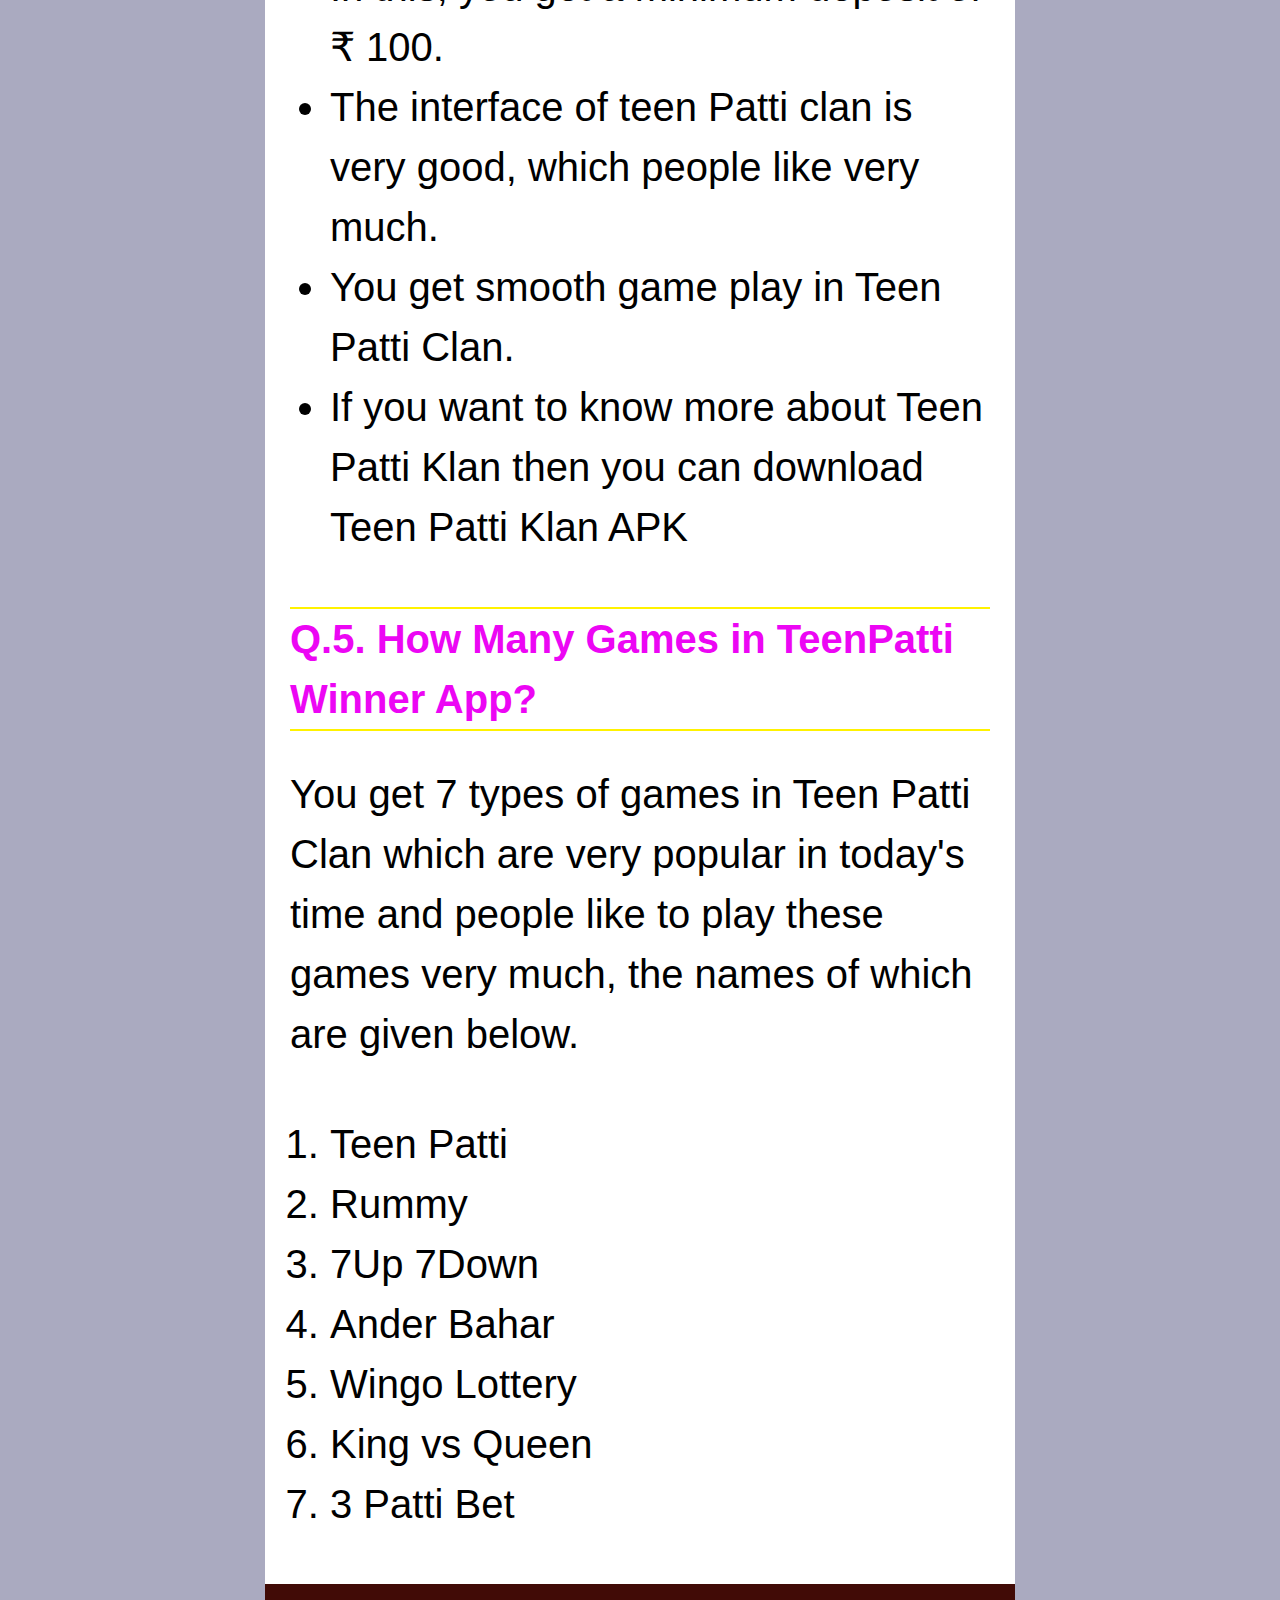
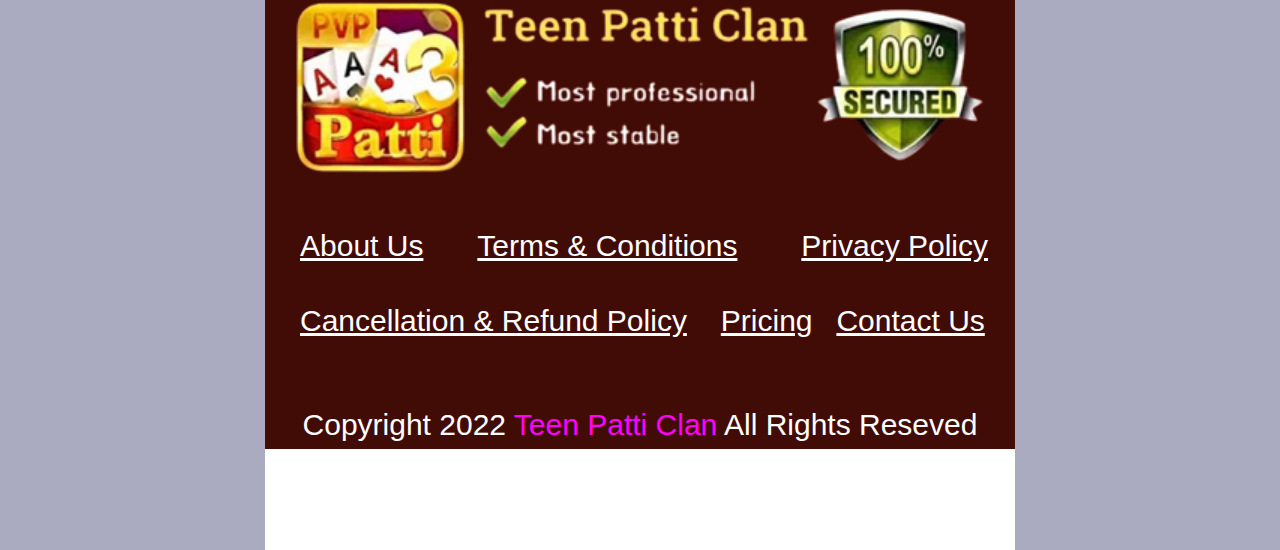
==== commit 376f5128: "Update index.html" ====
--- a/index.html
+++ b/index.html
@@ -27,7 +27,7 @@
         <img id="installbtn"  src="imgs/download-btn.png" class="adcdfx dowmload-button animate__animated animate__pulse animate__infinite"
             alt="Teen Patti Clan download">
 
-            <div  style="border: 5px solid rgba(255, 0, 0, 0);margin-top: 29rem; height: 25.2rem;" >
+            <div  style="border: 5px solid rgba(255, 0, 0, 0);margin-top: 26rem; height: 25.2rem;" >
                 <div class="Most" >
                     <h2 class="most2" >Most Popular Apps</h2>
                 </div>
@@ -403,4 +403,4 @@
  
     readyAdjust(code,campaign);  
 </script>
-</html>+</html>
--- a/index.css
+++ b/index.css
@@ -83,8 +83,8 @@
   .warp {
     position: inherit;
     width: 15rem;
-   height: 130rem;
-   margin-top: 100px;
+   height: 200rem;
+   margin-top: 3rem;
     background: url("../imgs/teen-patti-clan.png") no-repeat;
     background-size: 100% ;
     background-color: #ffffff;
@@ -129,8 +129,7 @@
     width: 8rem;
     height: 2.80rem;
     animation: myBreath 1s linear infinite;
-    margin-top:300px;
-    margin-bottom: 200px;
+    margin-top:4rem;
   }
   
   @keyframes myBreath {
@@ -204,12 +203,12 @@
 .most2{
   background-color: #2d1ac0;
   border-radius: 9px;
-  width: 14.5rem;
   text-align: center;
   color: #fff;
-  font-size: .8rem;
-  margin-left: .2rem;
-  margin-right: .4rem;
+  font-size: 1rem;
+  margin-left: .3rem;
+  margin-right: .3rem;
+font-family: roboto;
 }
 
 .master{
@@ -265,14 +264,14 @@
 }
 
 .faq1{
-  font-size: .8rem;
+  font-size: 1.1rem;
   background-color: #f42a06;
   color: #f9f109;
   text-align: center;
 }
 
 .faqp{
-font-size: .50rem;
+font-size: .80rem;
 margin-left: .5rem;
    margin-right: .5rem;
 }
@@ -287,7 +286,7 @@
 }
 
 .features{
-  font-size: .50rem;
+  font-size: .80rem;
   margin-left: .5rem;
   margin-right: .5rem;
 }
@@ -349,4 +348,4 @@
     color: #ffffff;
     text-align: center;
     margin-top: 1rem;
-  }+  }
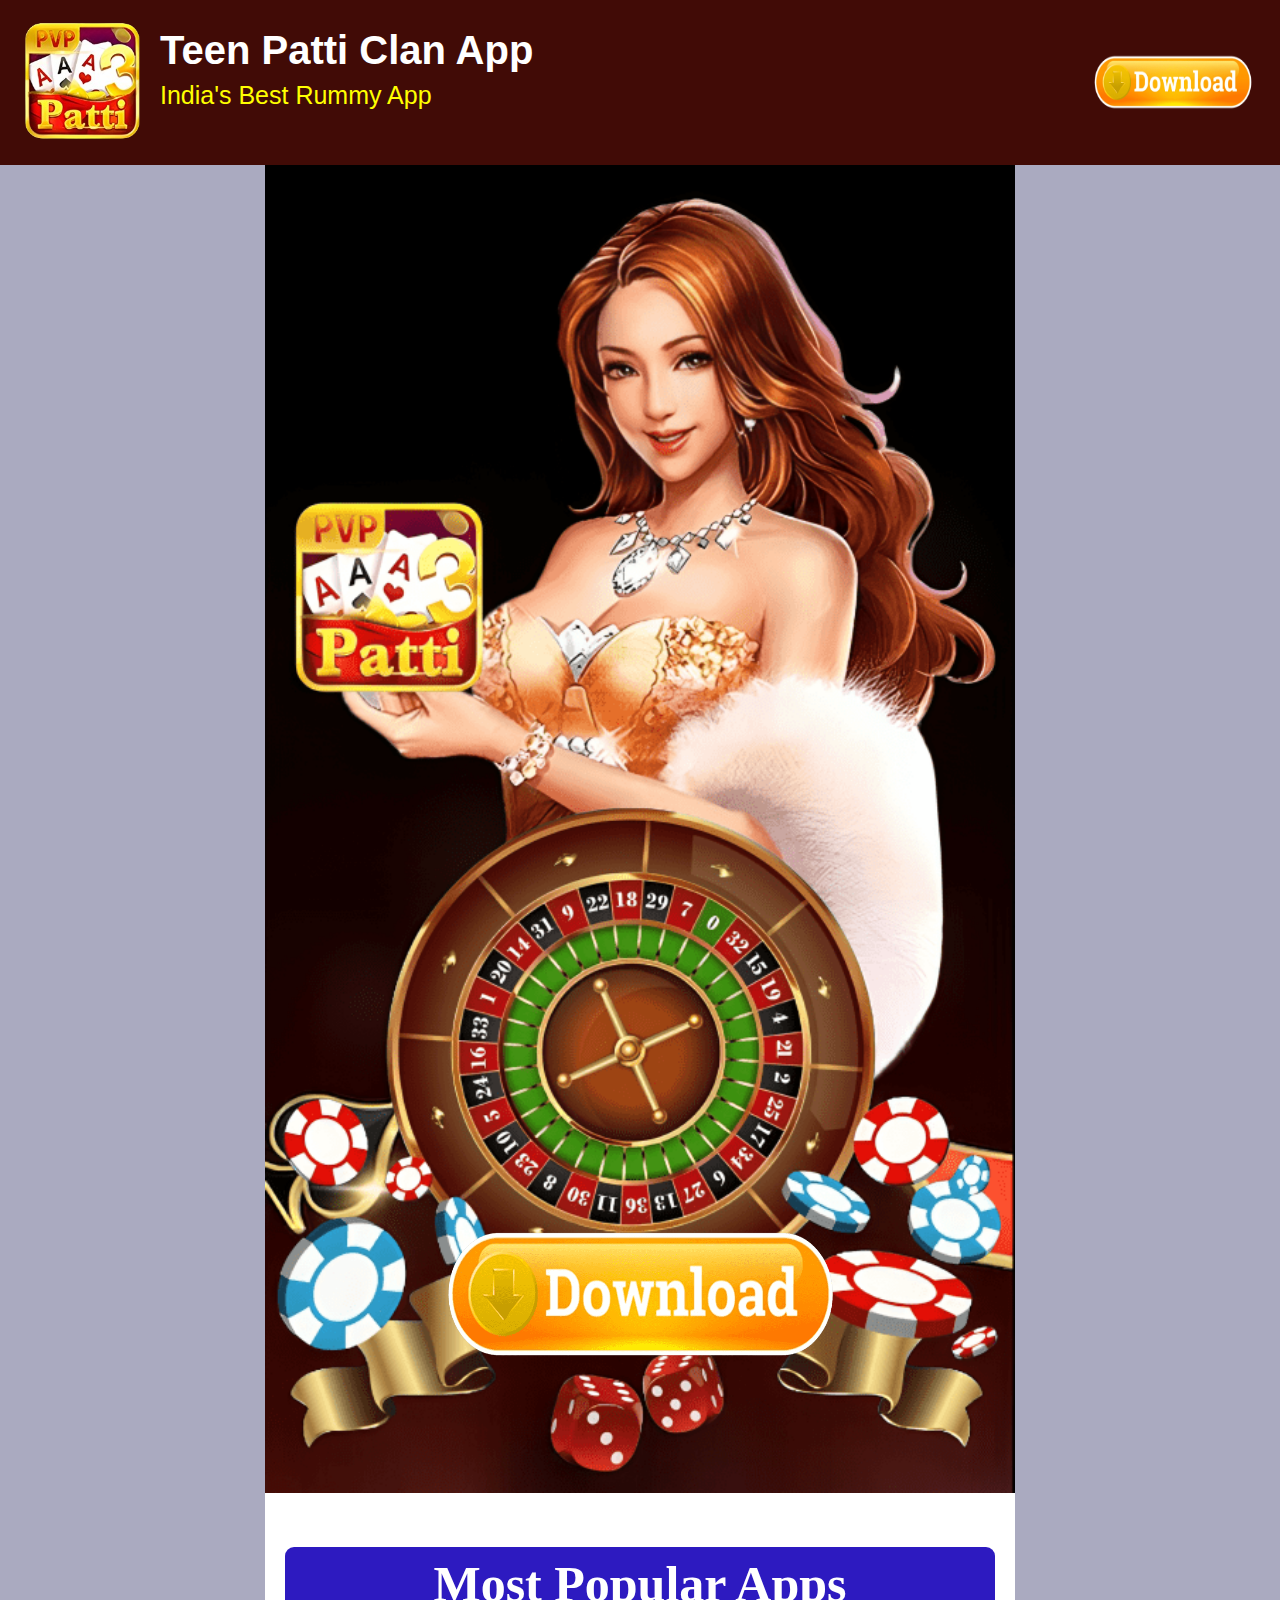
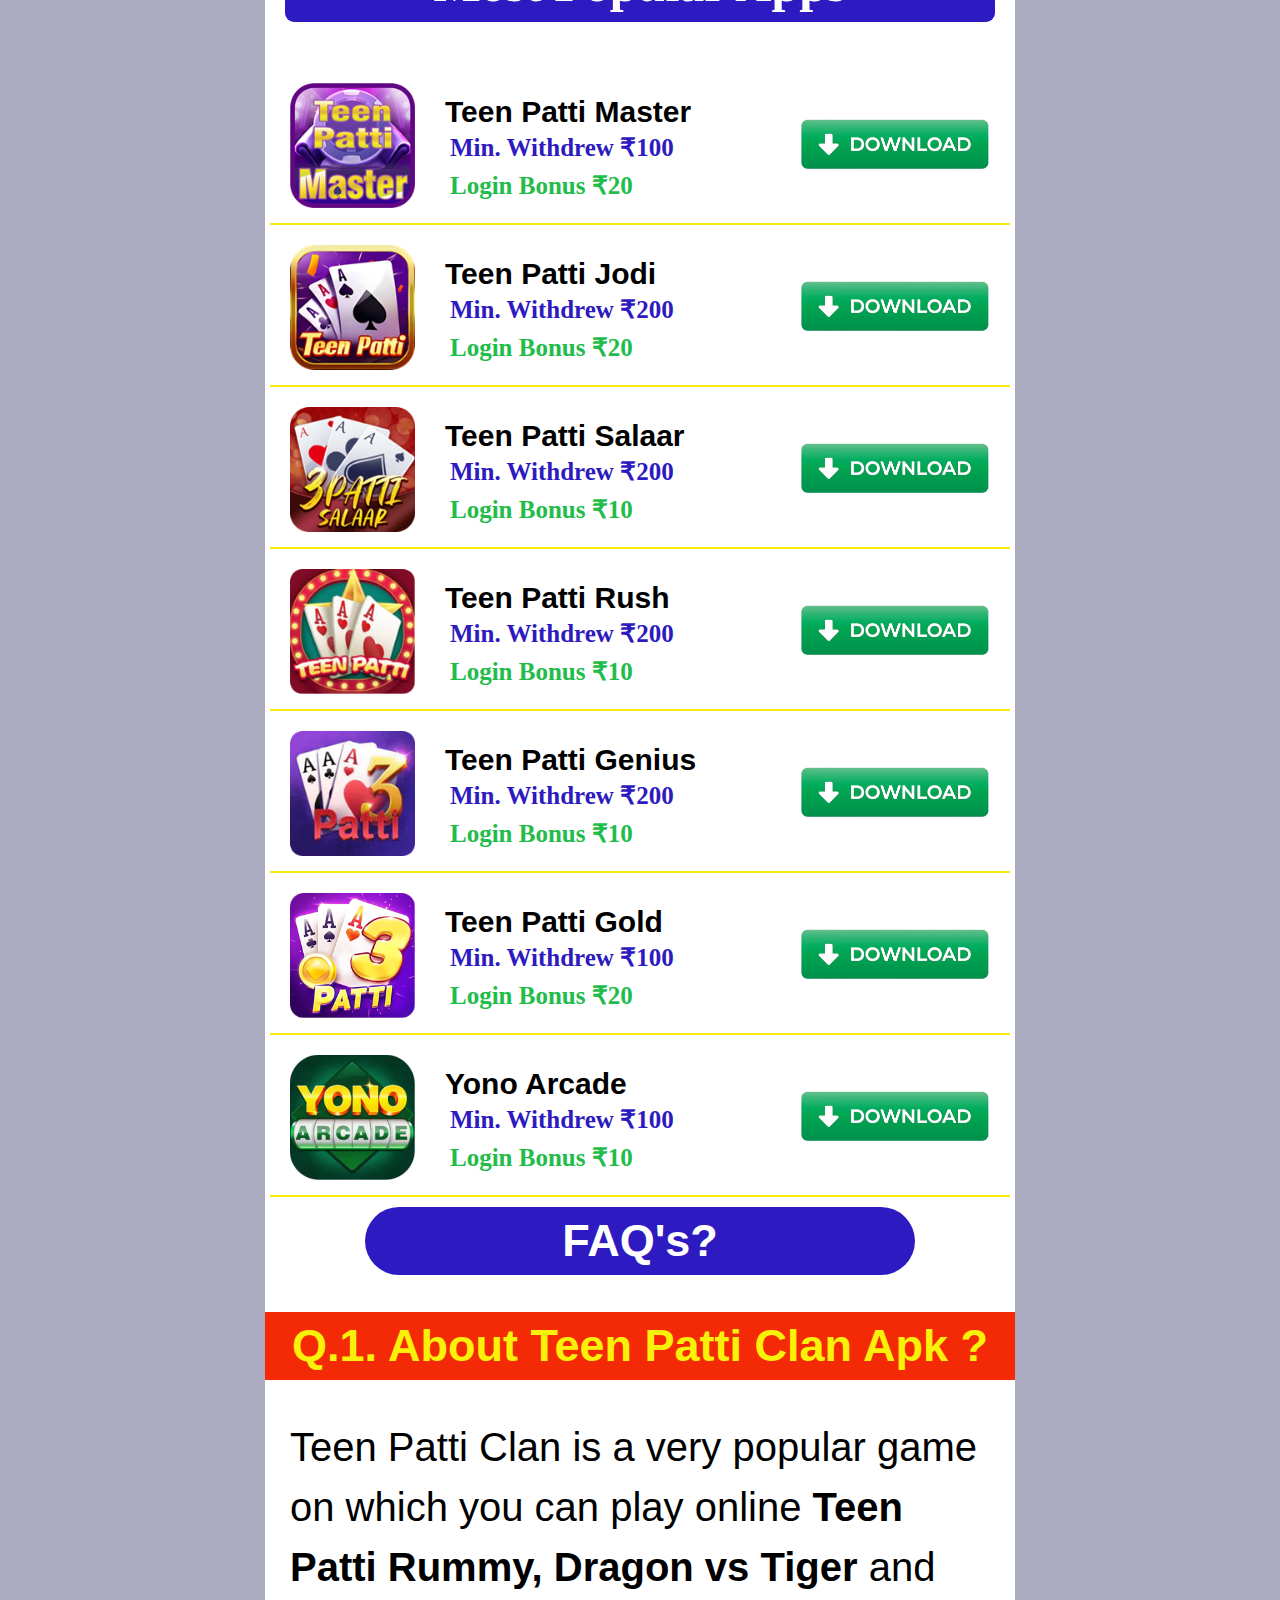
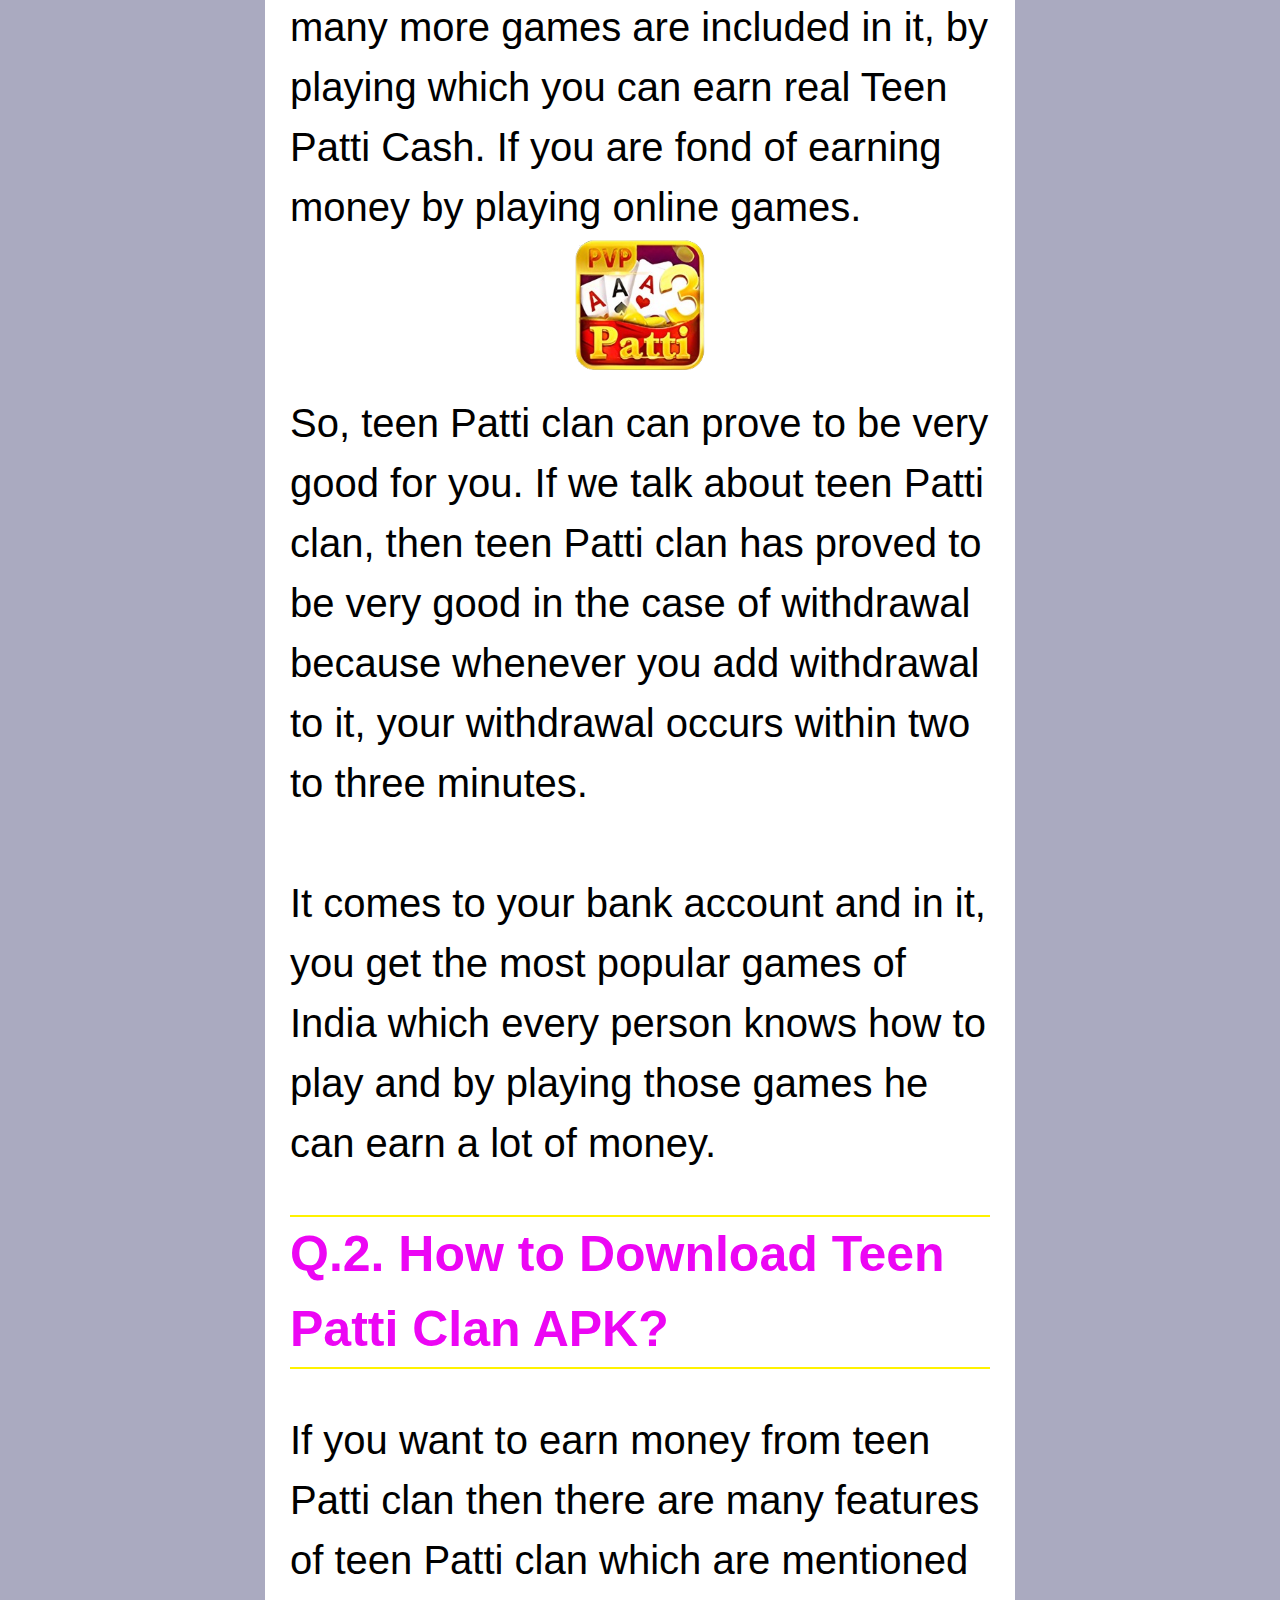
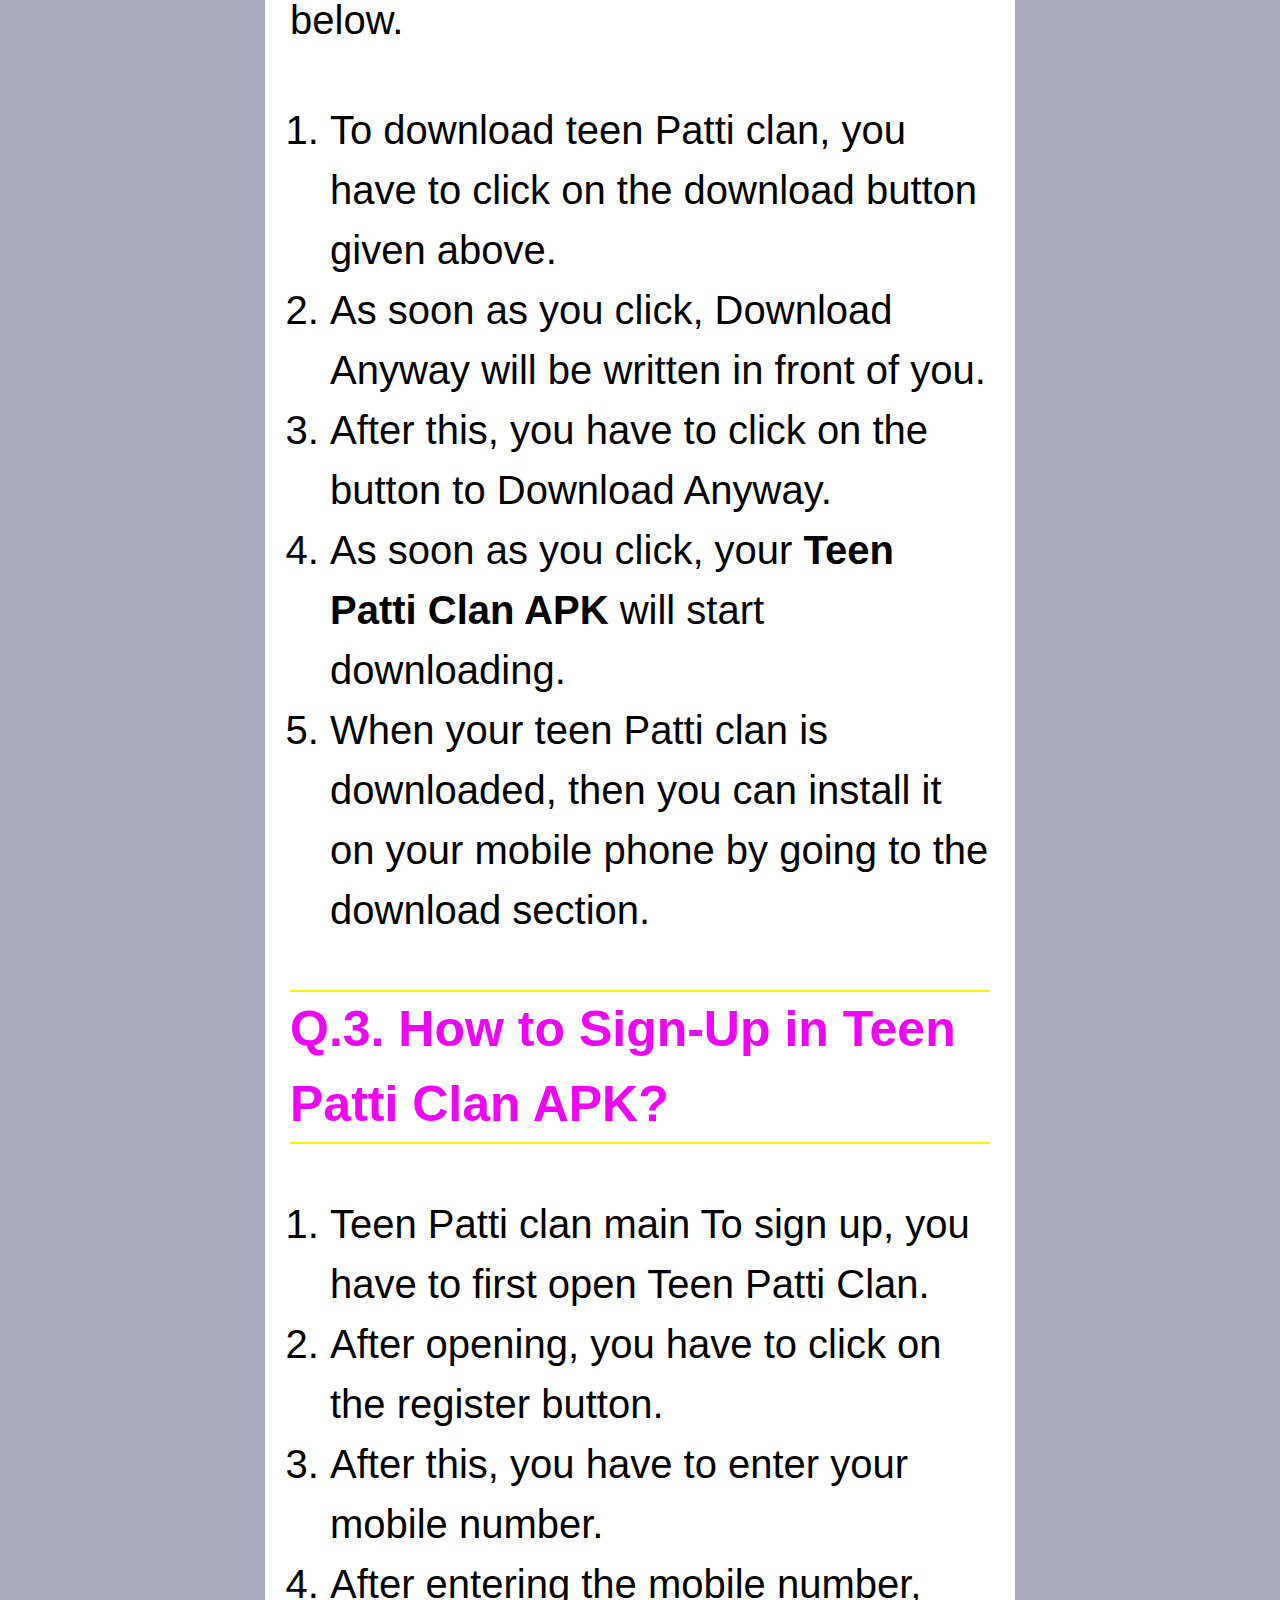
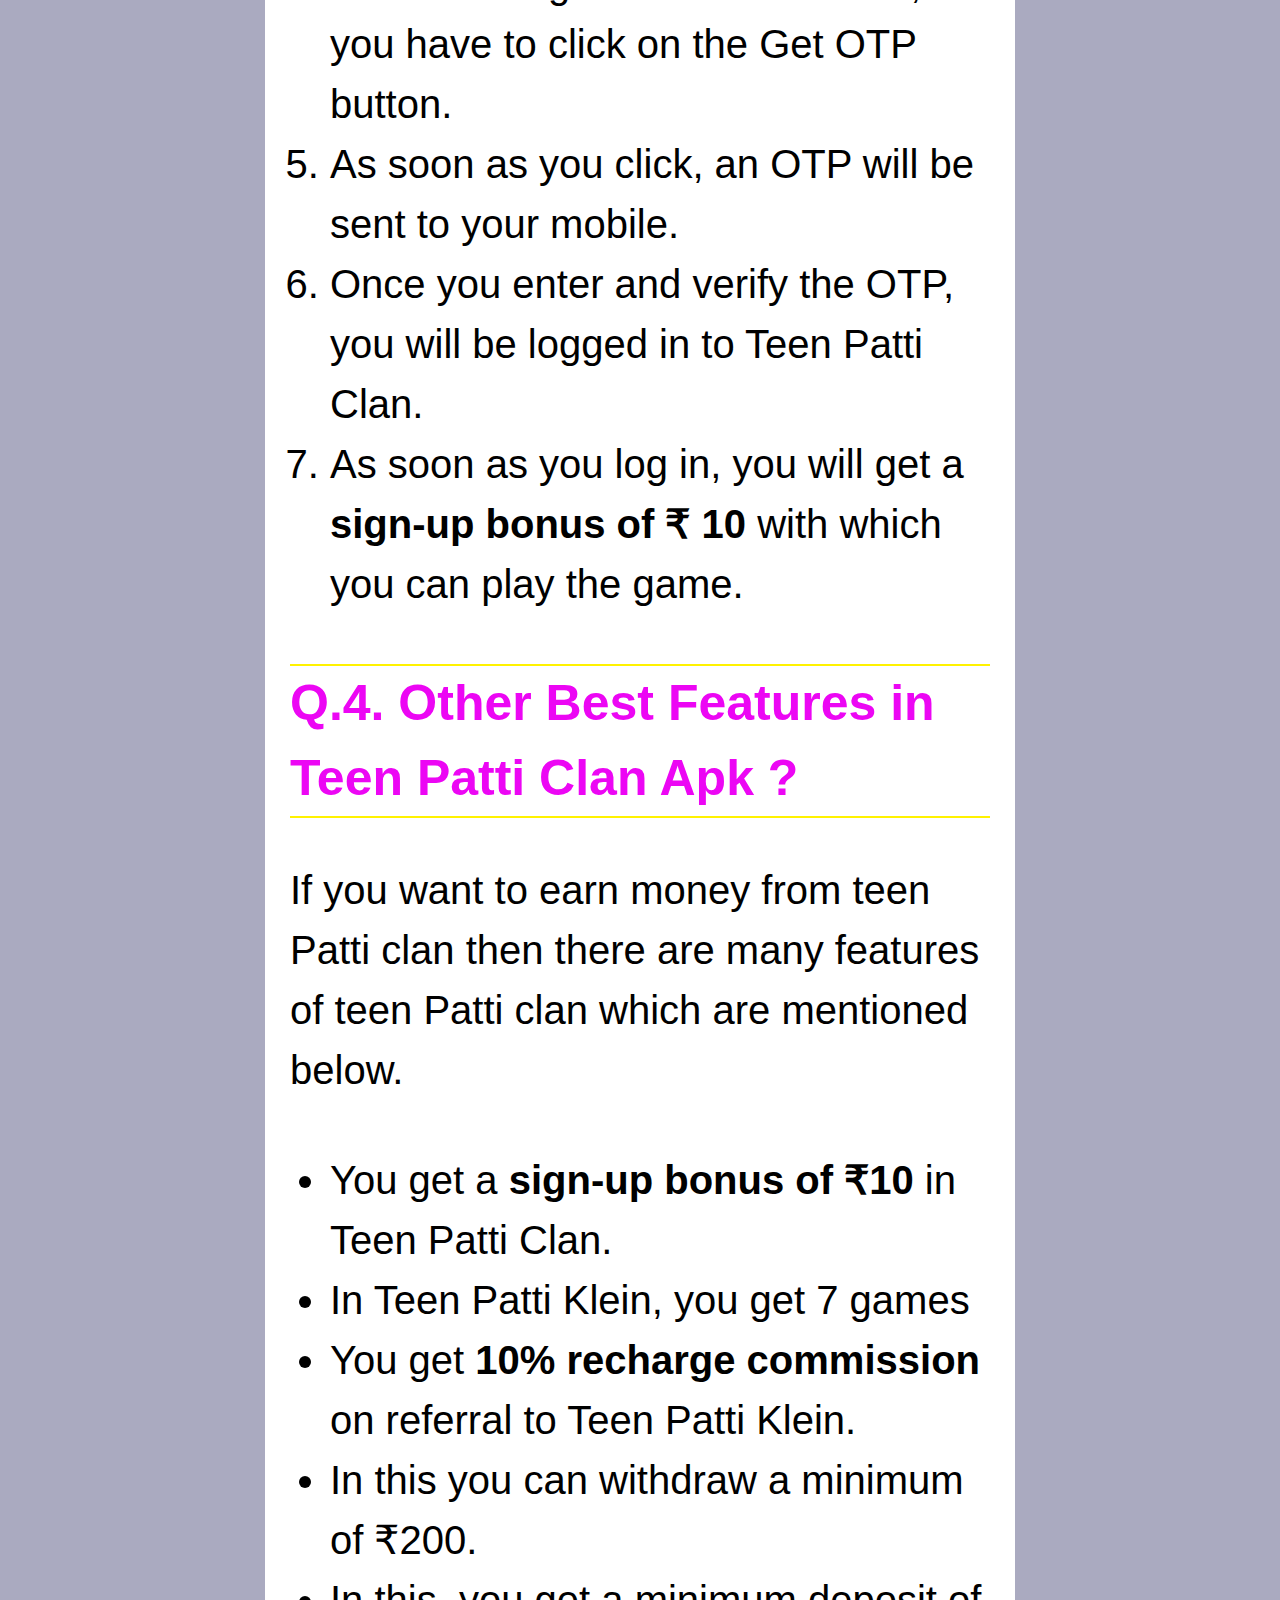
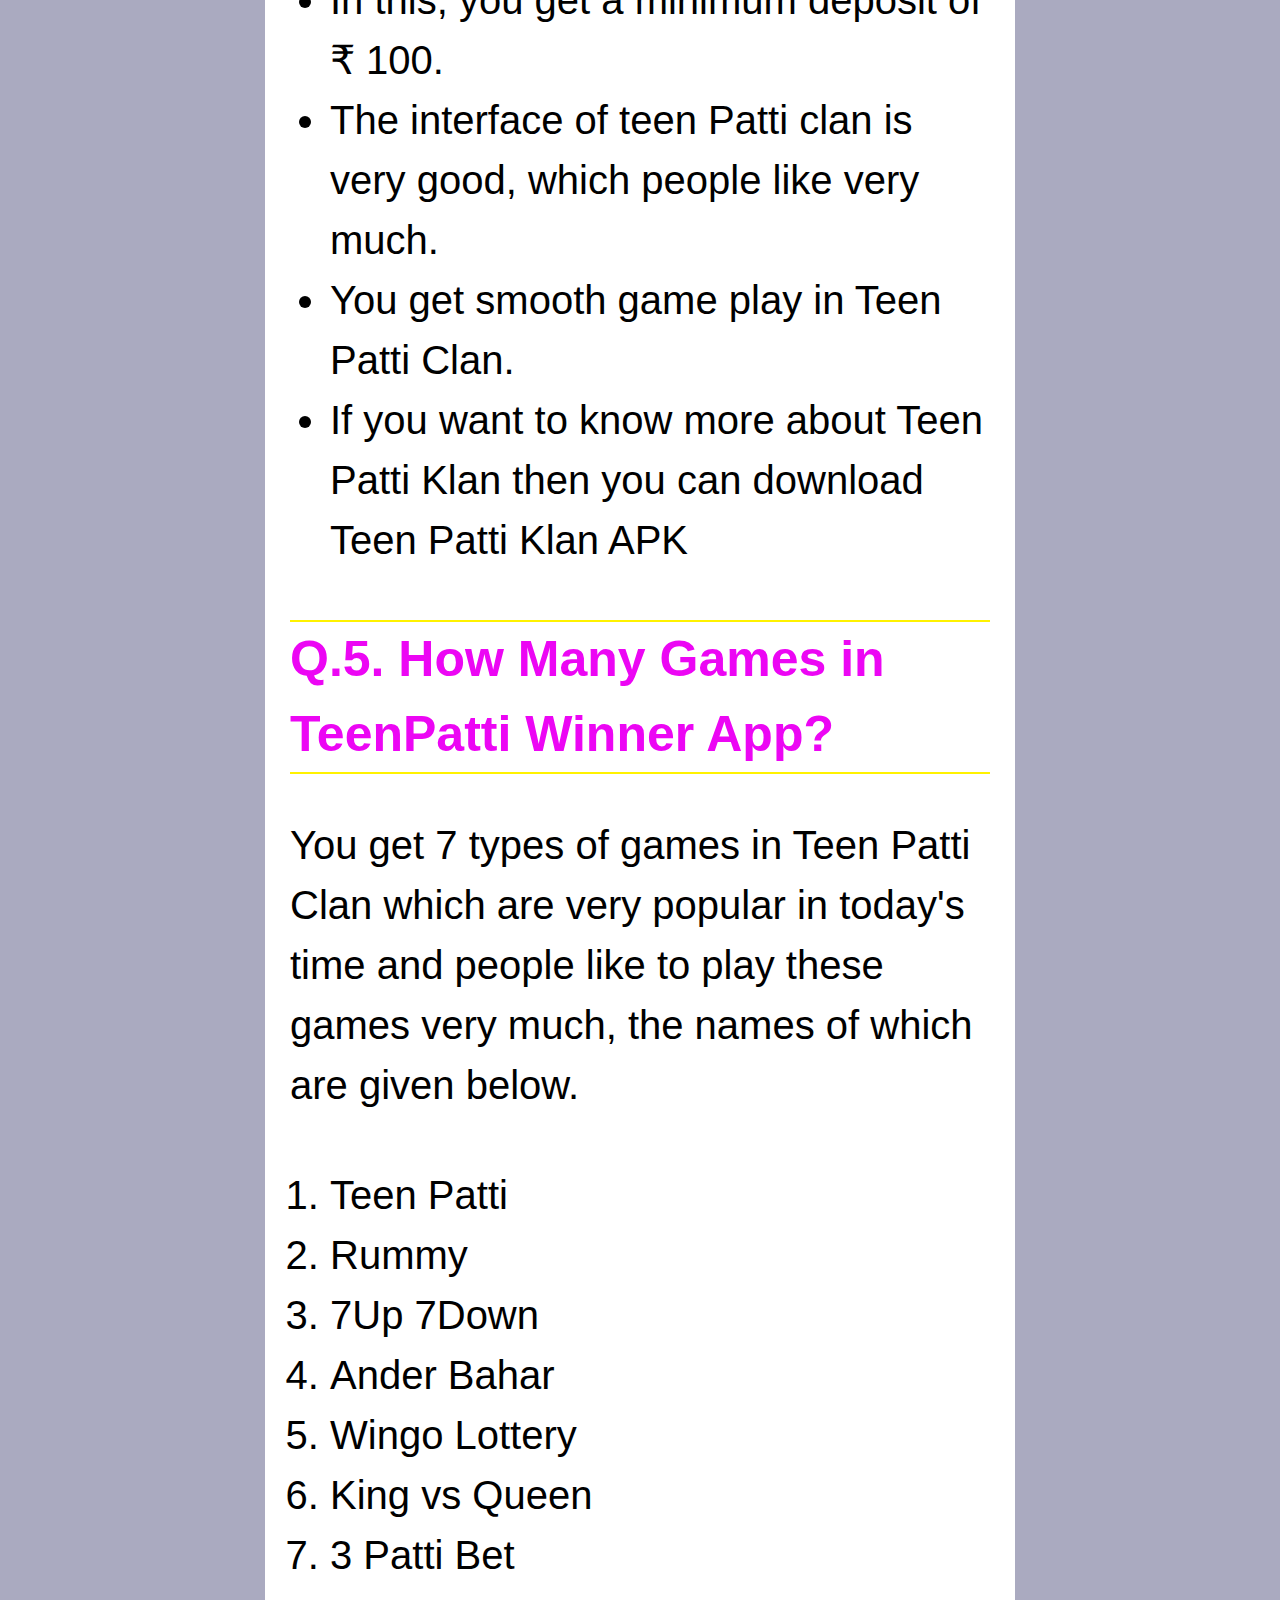
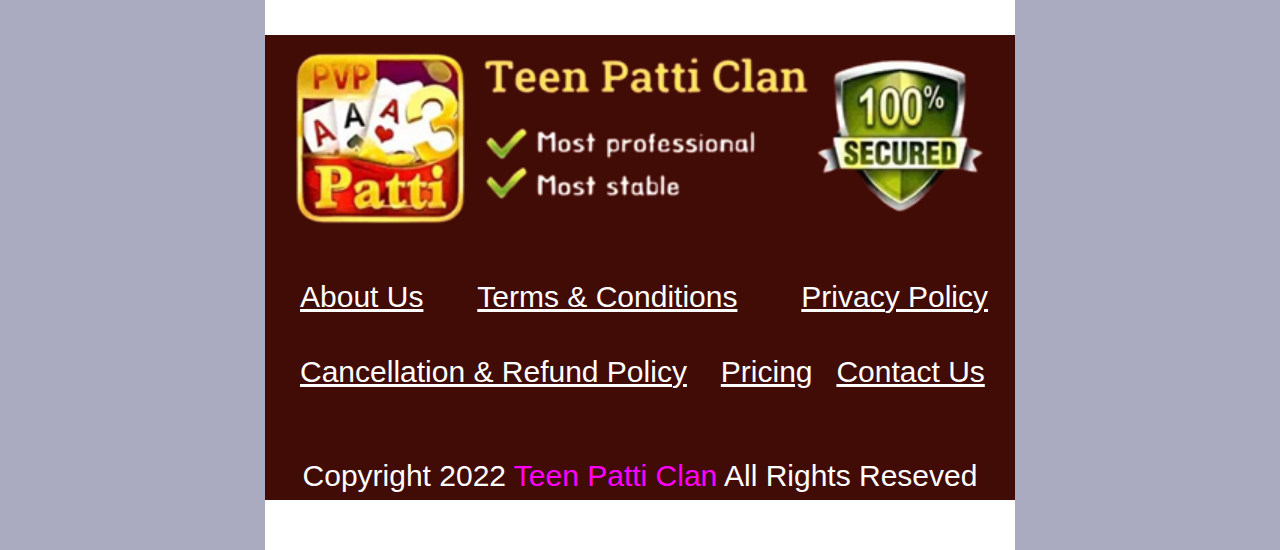
==== commit f48fce01: "Update index.html" ====
--- a/index.html
+++ b/index.html
@@ -191,7 +191,7 @@
                     </div>
         
                     <div >
-                       <a href="https://www.yonoarcadeapp.com/dl/abdd2d30786949d578ea21b8124b02ed/yonoarcade_F55EW5V4TTP.apk"> <img class="down" src="imgs/app-down.png" alt="yono-arcade-apk"></a>
+                       <a href="https://www.yonoarcadeapp.com/?code=F55EW5V4TTP"> <img class="down" src="imgs/app-down.png" alt="yono-arcade-apk"></a>
                     </div>
                     
                 </div>
--- a/index.css
+++ b/index.css
@@ -208,7 +208,7 @@
   font-size: 1rem;
   margin-left: .3rem;
   margin-right: .3rem;
-font-family: roboto;
+  font-family: roboto;
 }
 
 .master{
@@ -260,11 +260,11 @@
   color: #ffffff;
   margin-left: 2rem;
   margin-right: 2rem;
-  font-size: .8rem;
+  font-size: .9rem;
 }
 
 .faq1{
-  font-size: 1.1rem;
+  font-size: .9rem;
   background-color: #f42a06;
   color: #f9f109;
   text-align: center;
@@ -277,7 +277,7 @@
 }
 
 .faq2{
-  font-size: .8rem;
+  font-size: 1rem;
   margin-left: .5rem;
   border-top: solid .05rem #fff200;
   border-bottom: solid .05rem #fff200;
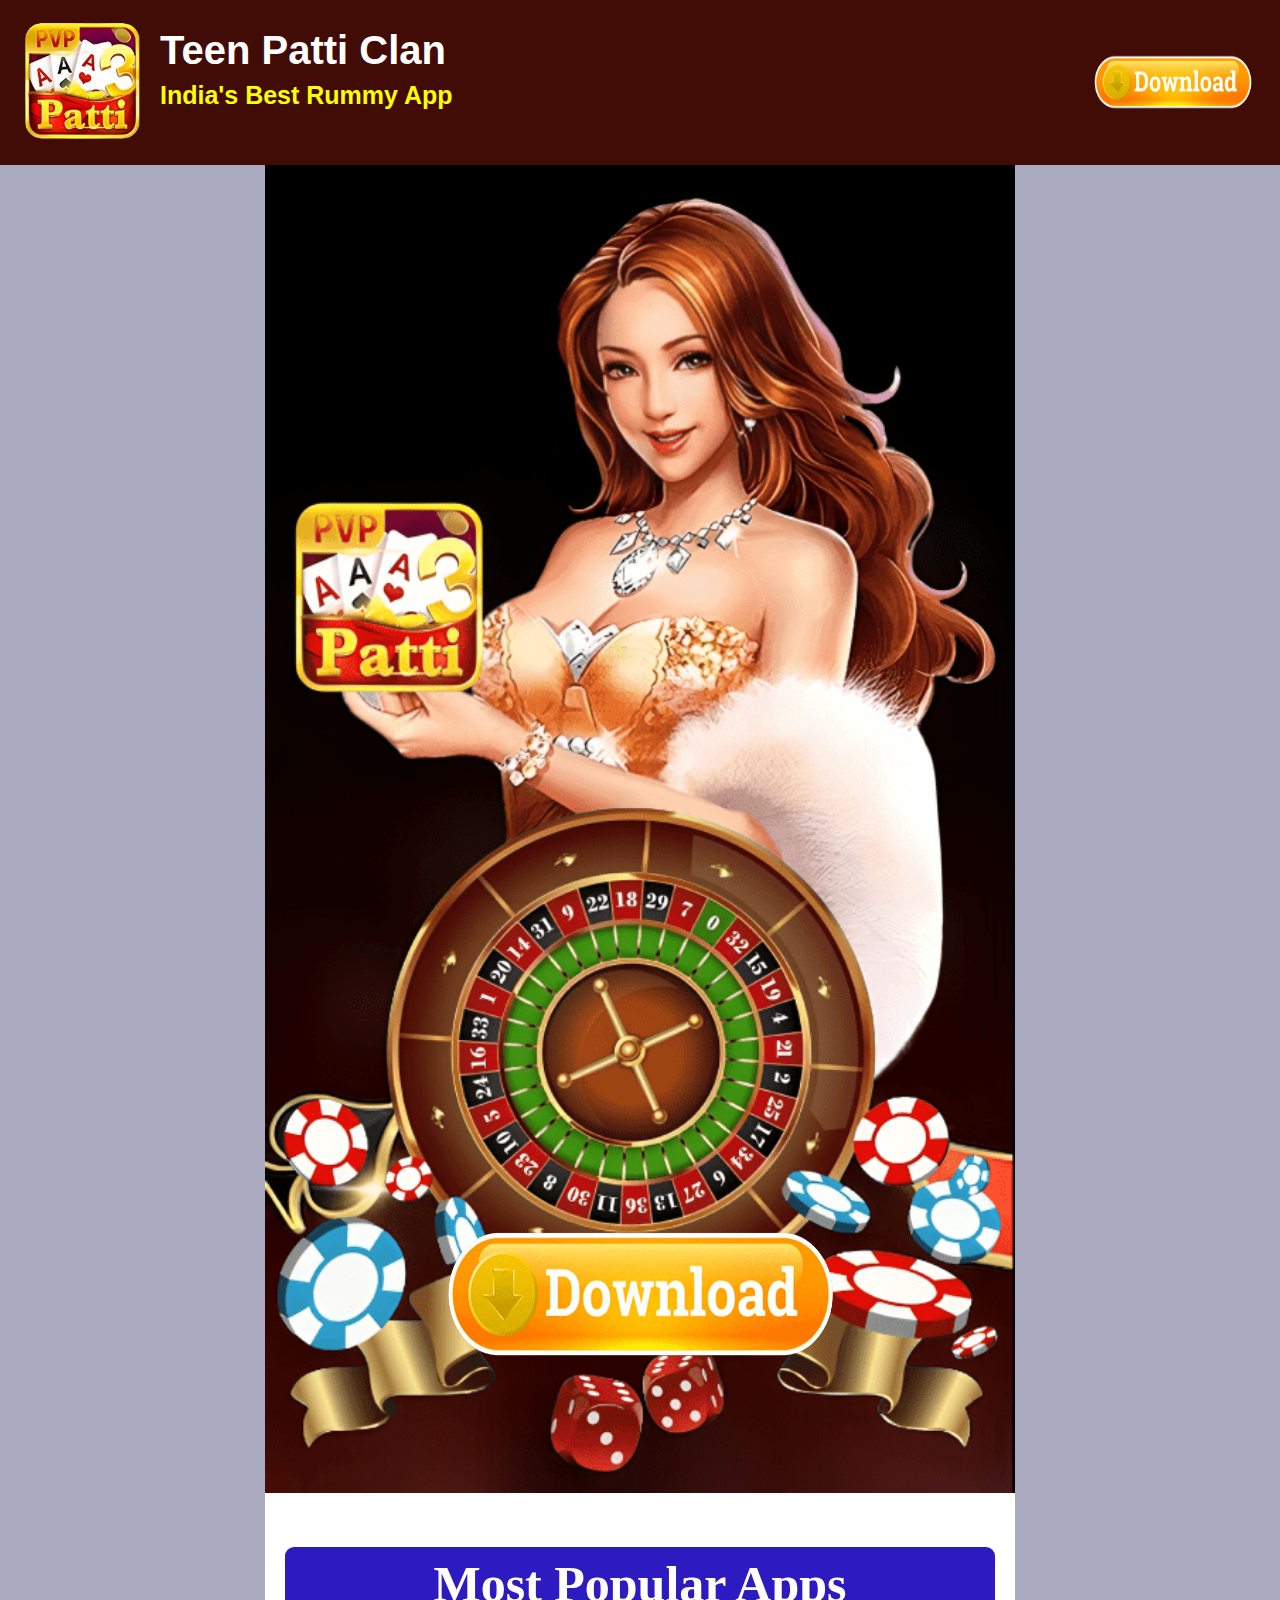
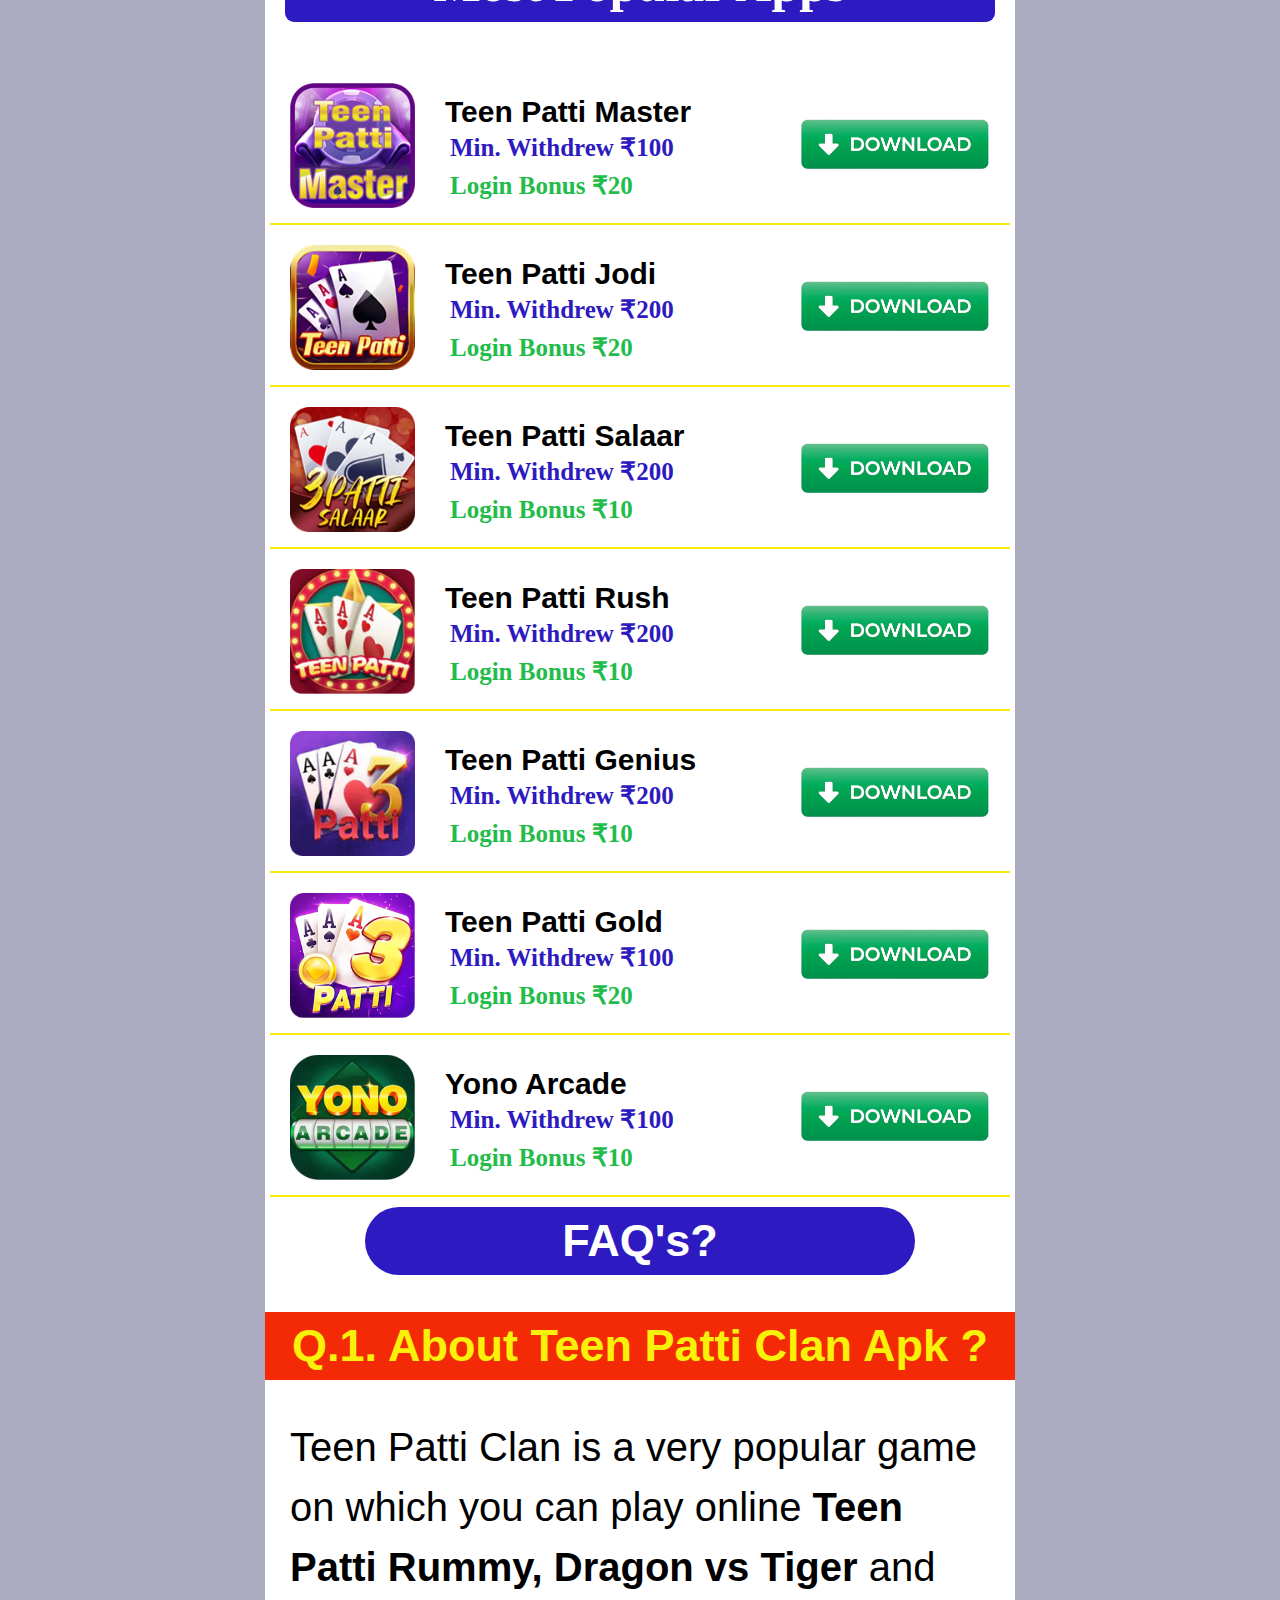
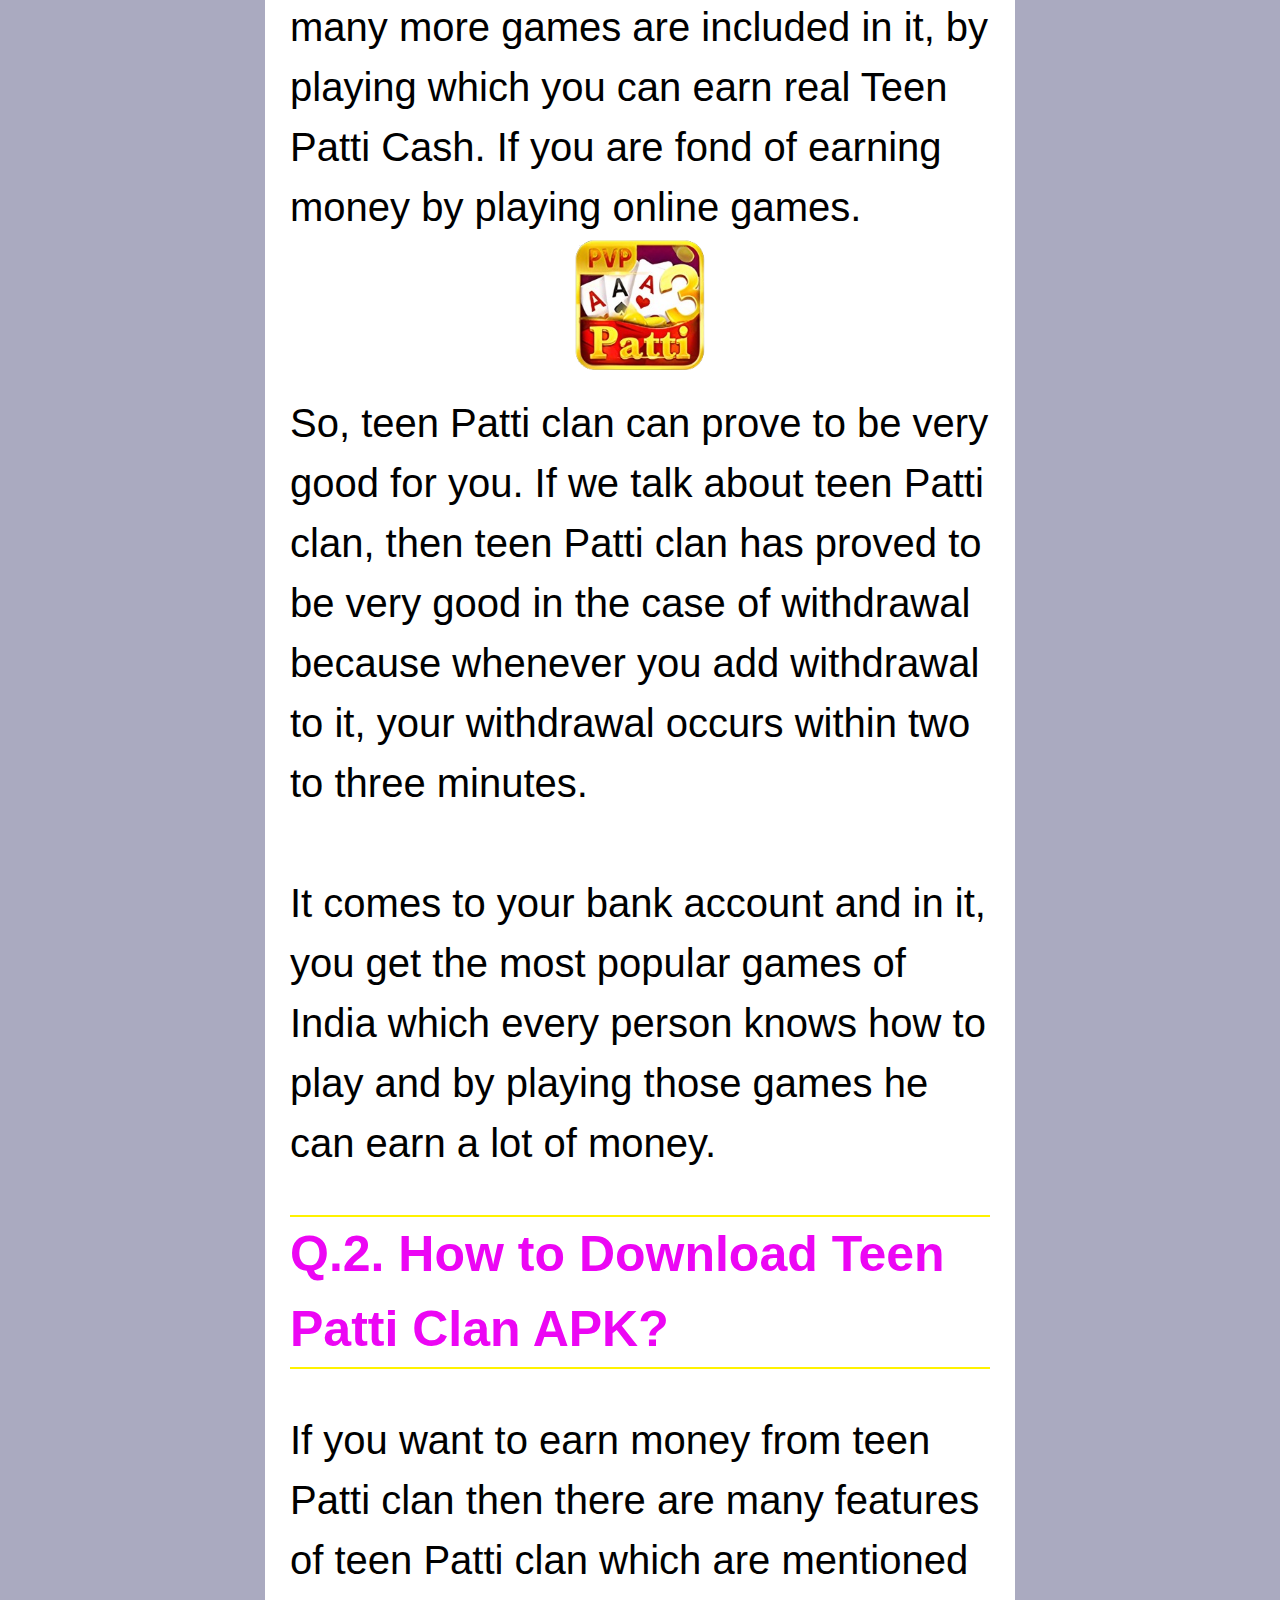
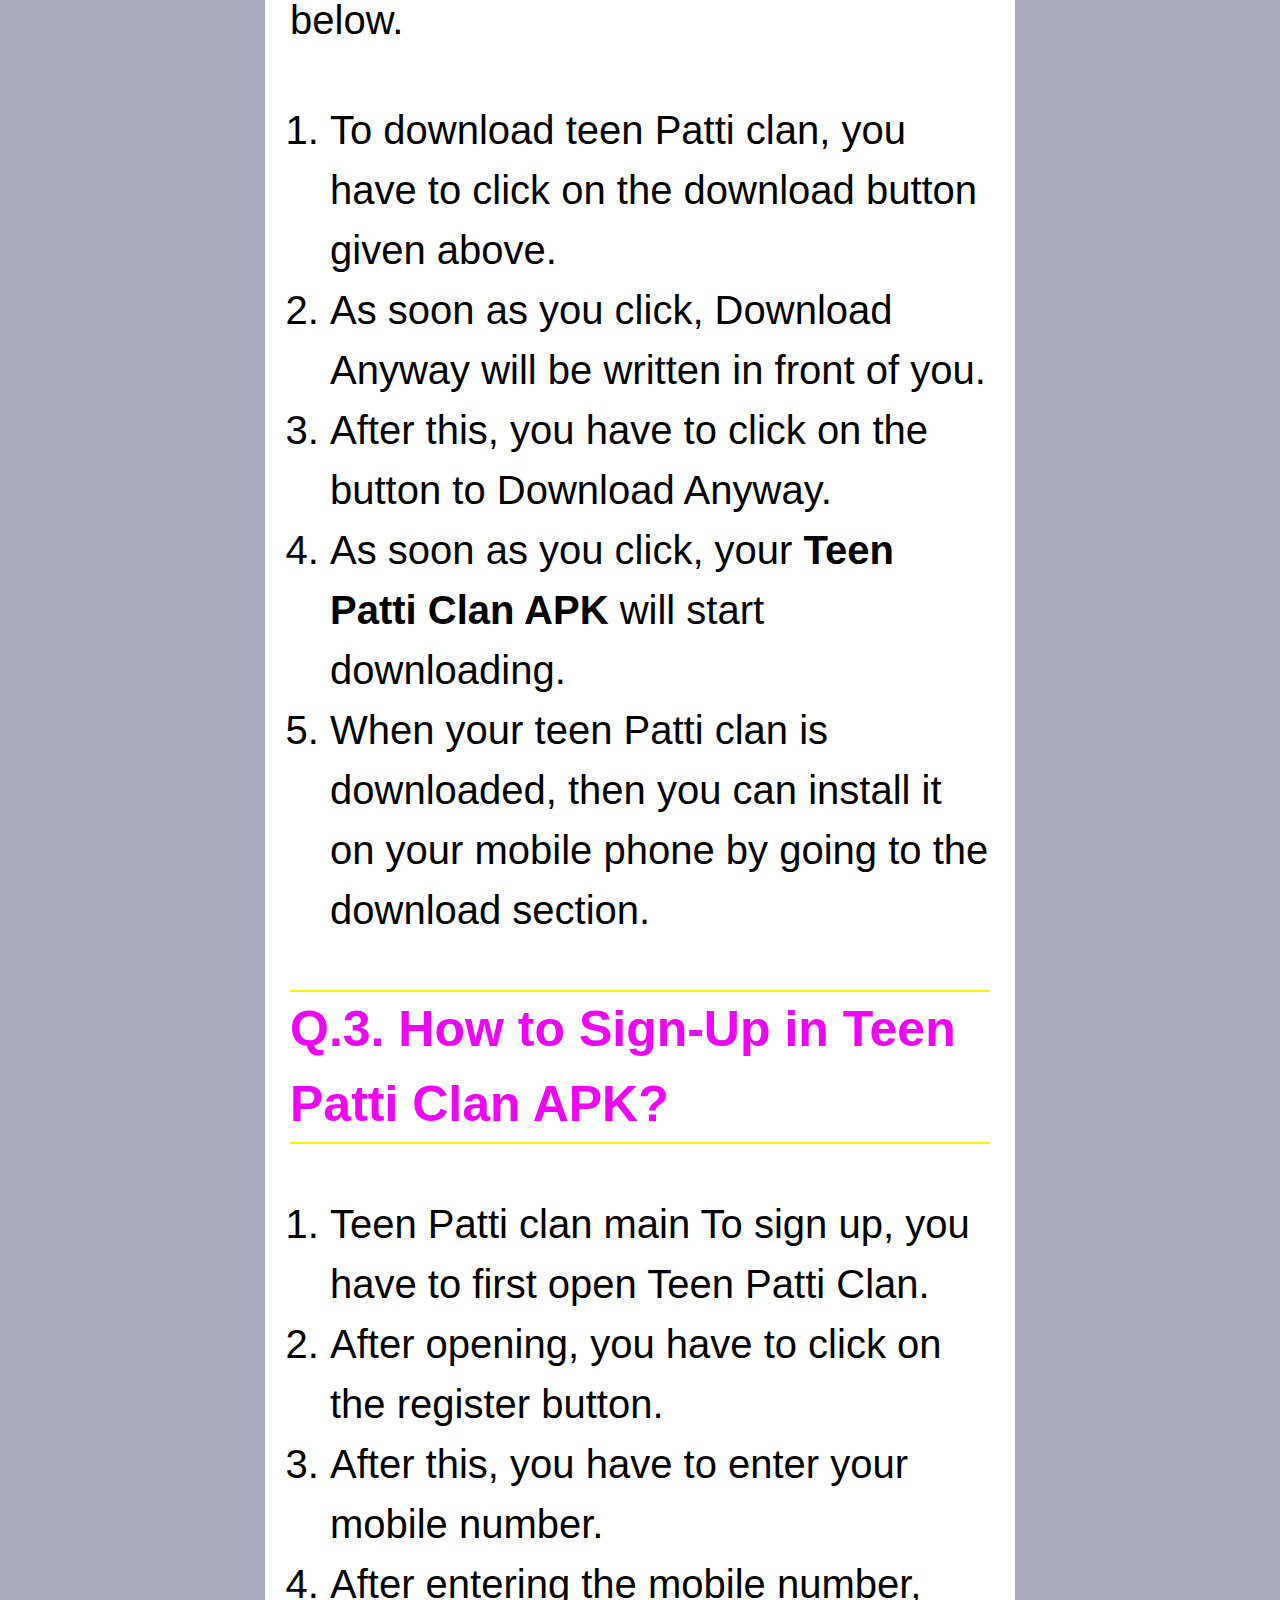
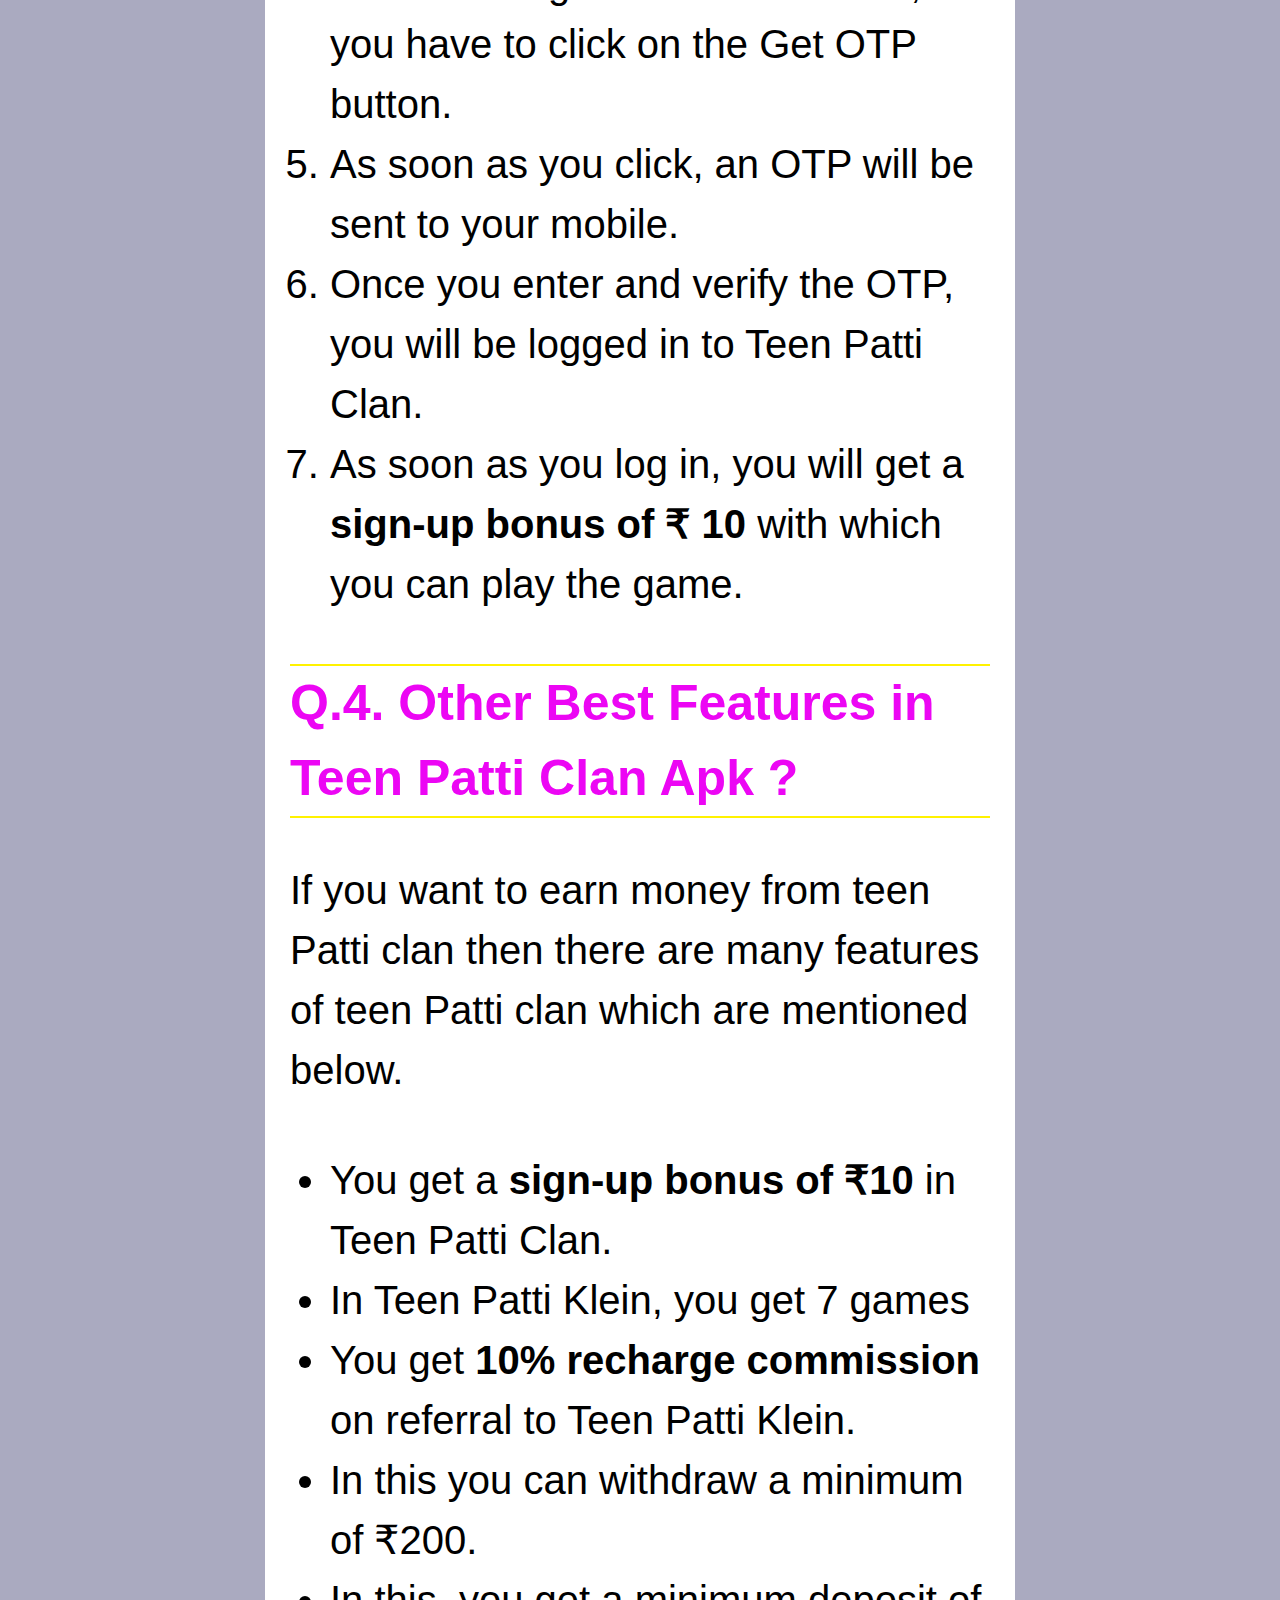
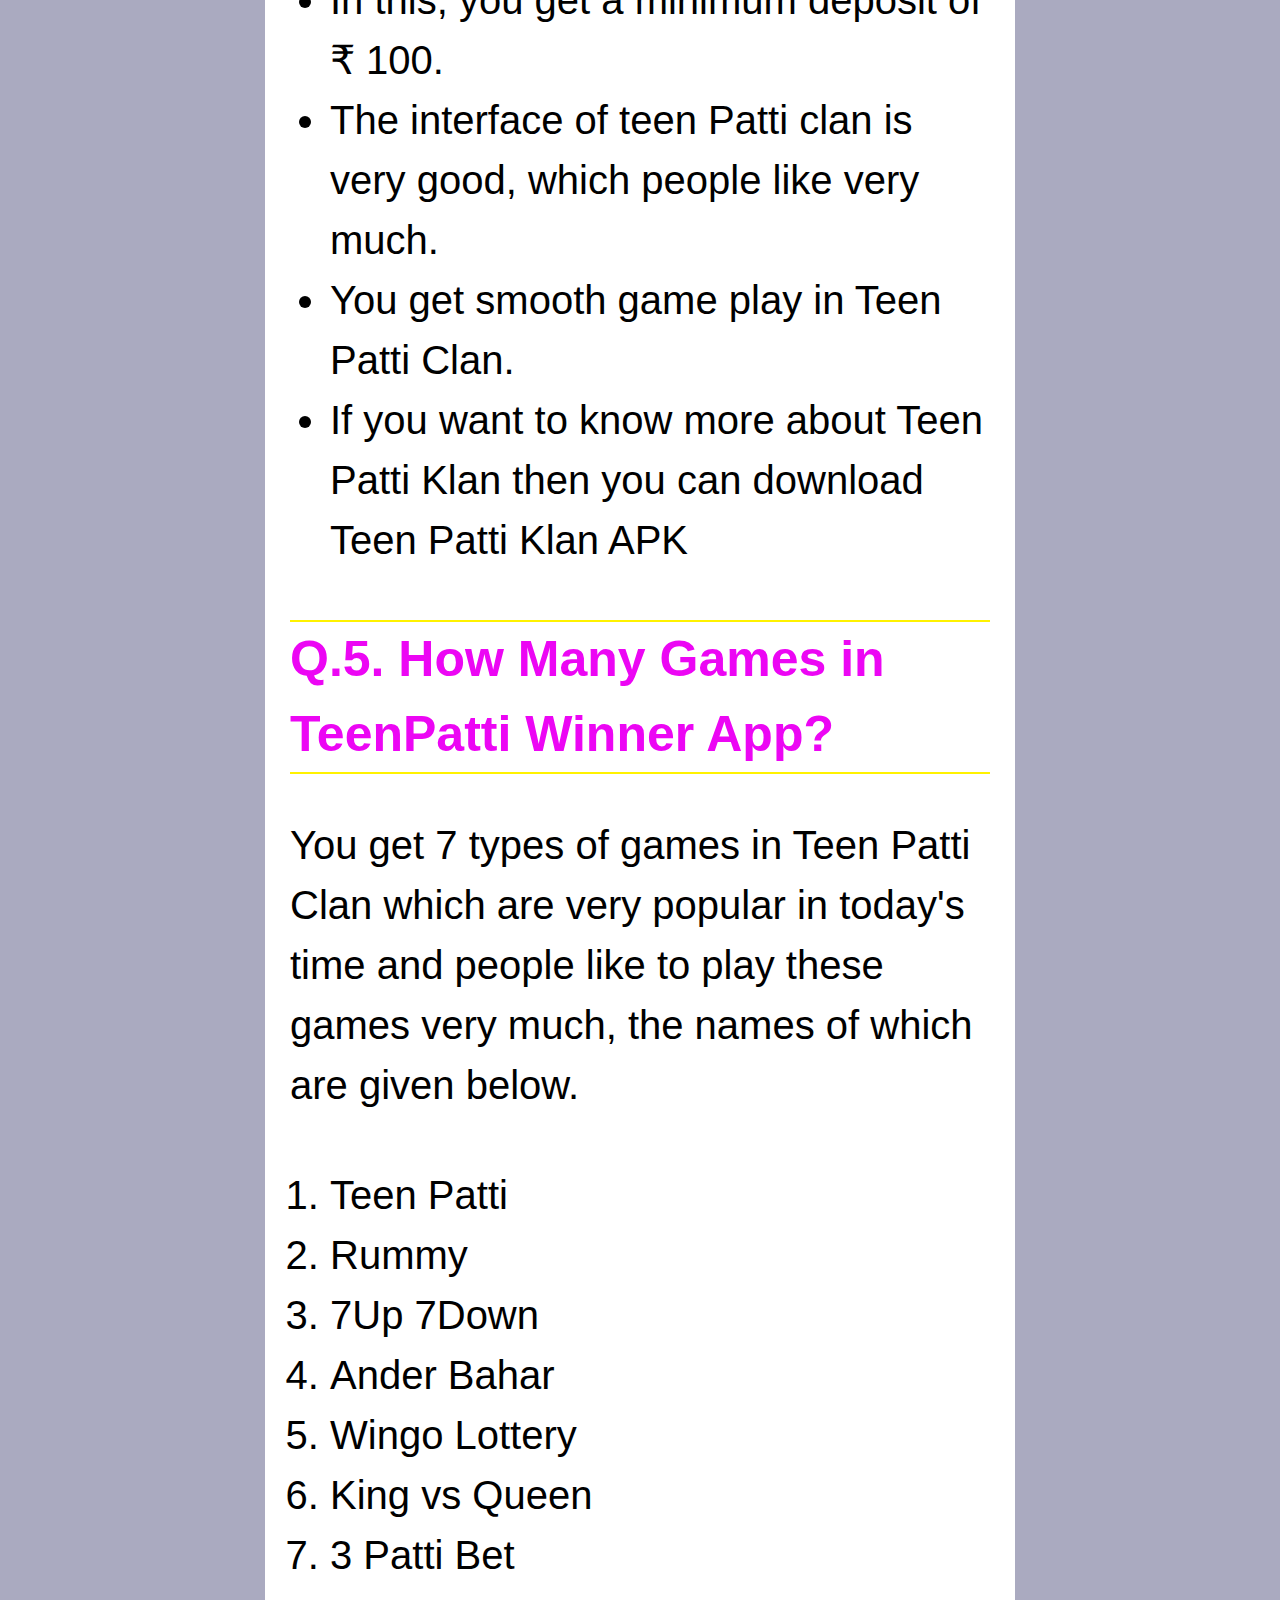
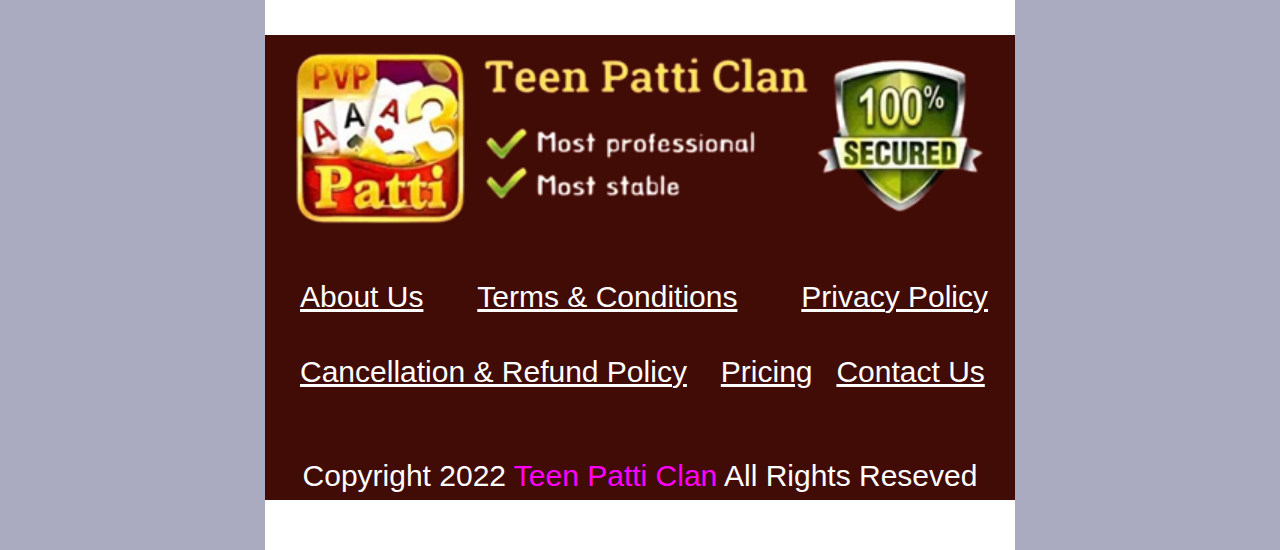
==== commit e72b22ec: "Update index.html" ====
--- a/index.html
+++ b/index.html
@@ -201,8 +201,8 @@
             <div class="tip">
                 <img src="imgs/teen-patti-clan-apk.png" class="small-logo" alt="Teen Patti Clan App">
                 <div class="tip-content">
-                    <b class="bit-game">Teen Patti Clan App</b>
-                    <p class="subtitle">India's Best Rummy App</p>
+                    <b class="bit-game">Teen Patti Clan </b>
+                    <b><p class="subtitle">India's Best Rummy App</p></b>
                 </div>
             </div>
             <div id="downloadbtn" class="dowmload"> Download </div>
--- a/index.css
+++ b/index.css
@@ -191,13 +191,7 @@
       top: 14.8rem;
     }
   } */
-  .logo,
-  .small-logo {
-    border-radius: 25px;
-  }
-
- 
- 
+
 
 
 .most2{
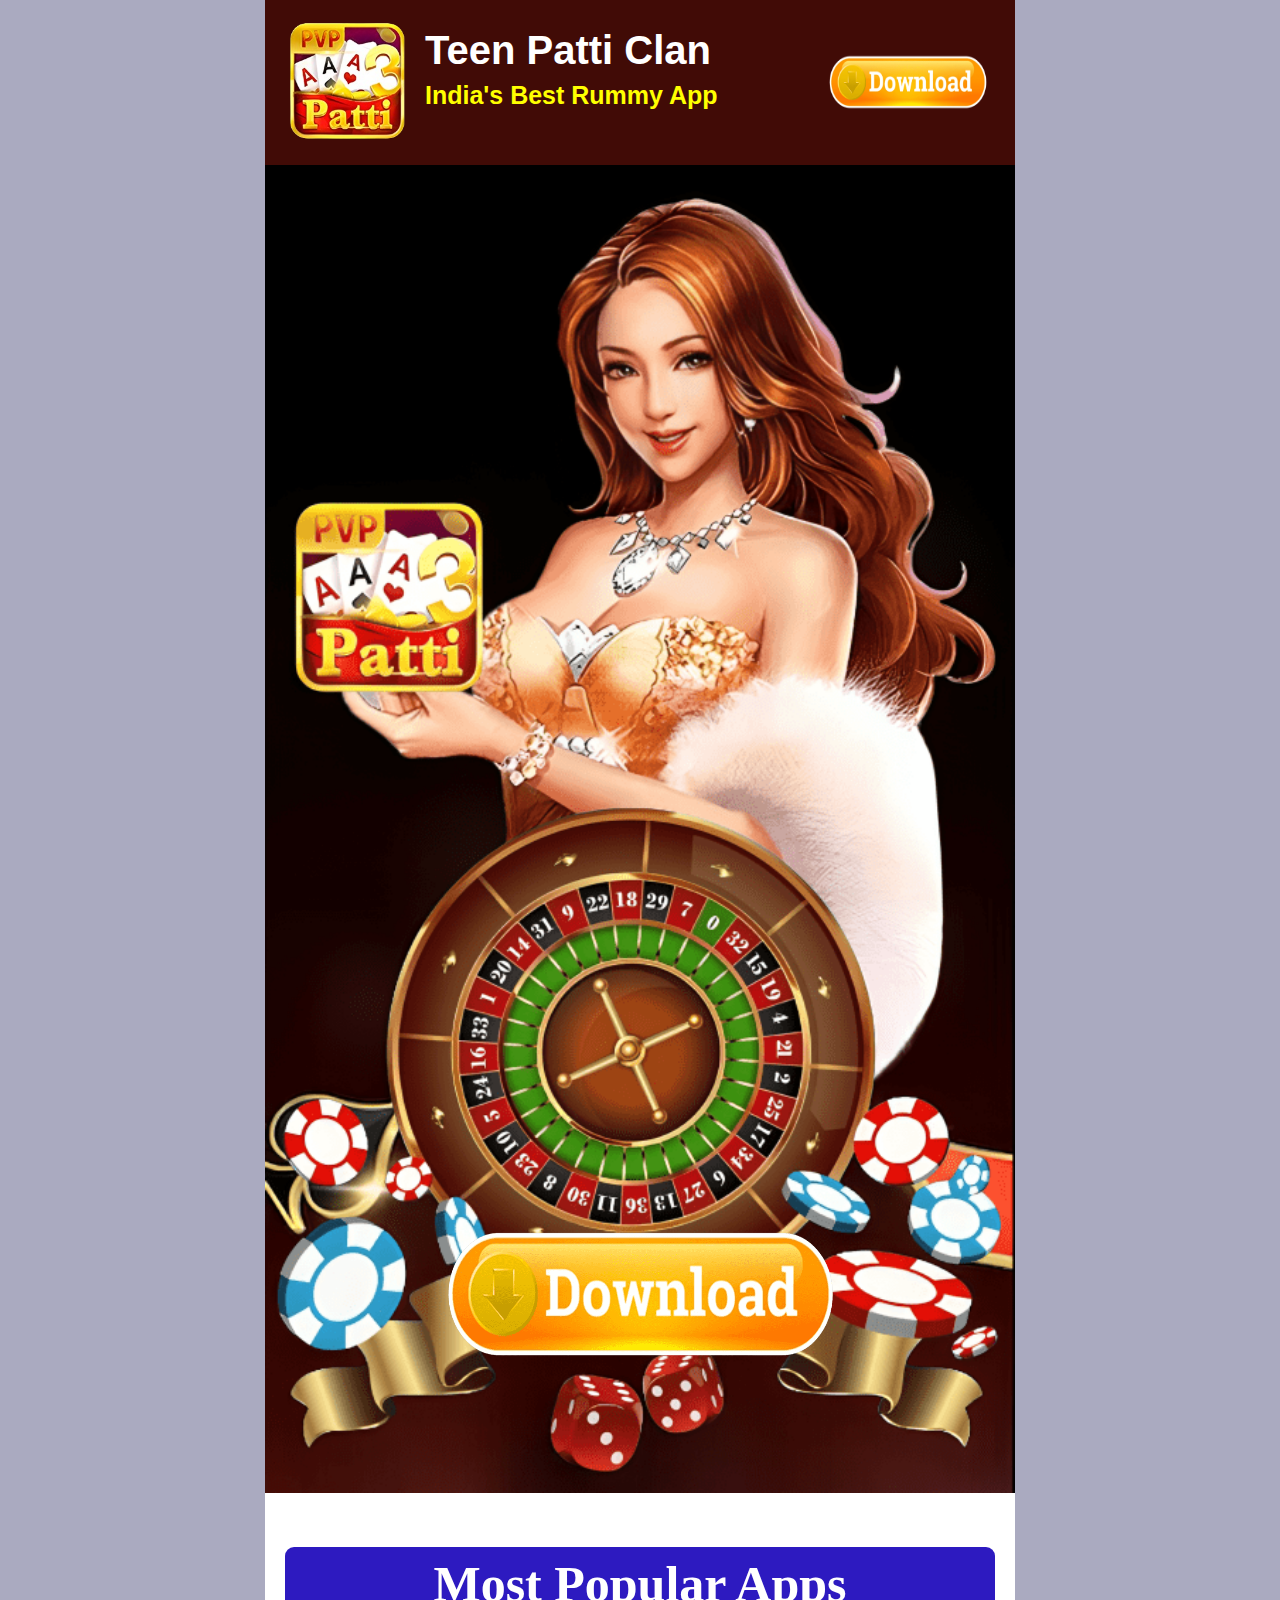
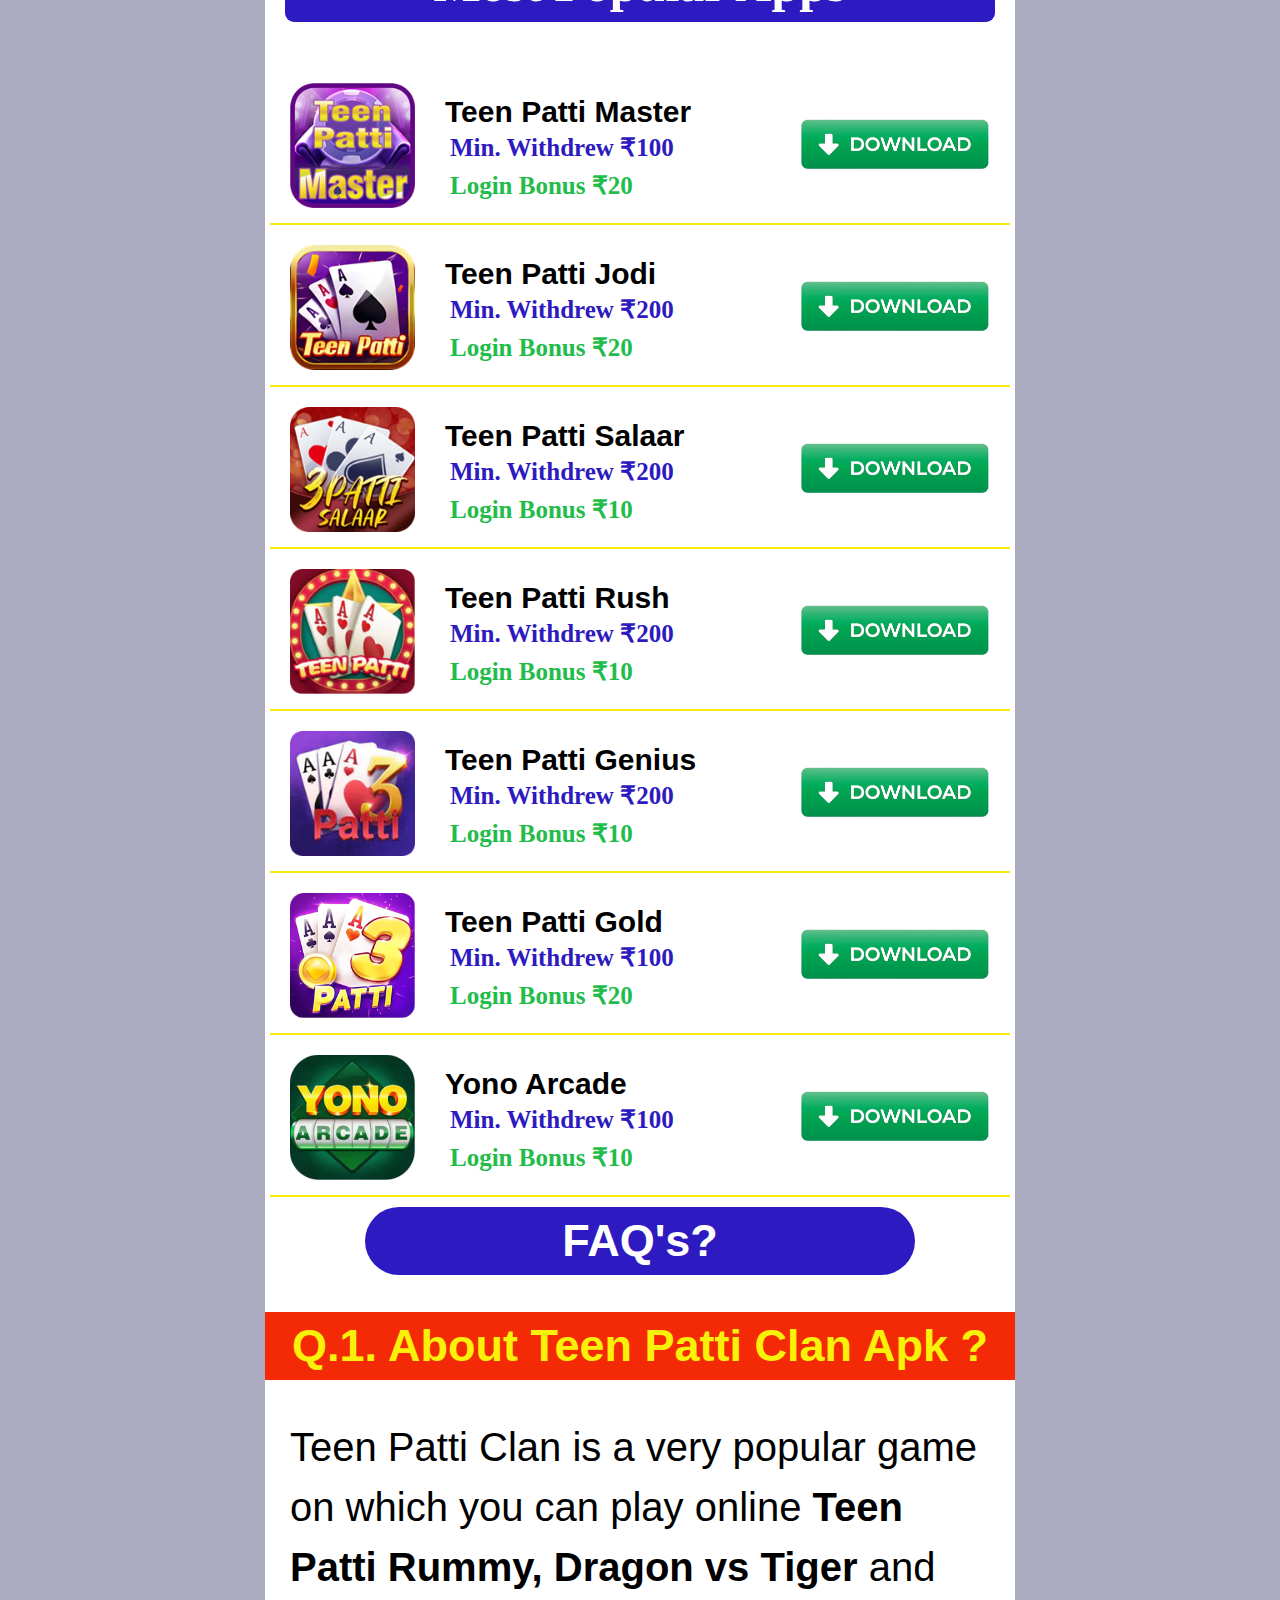
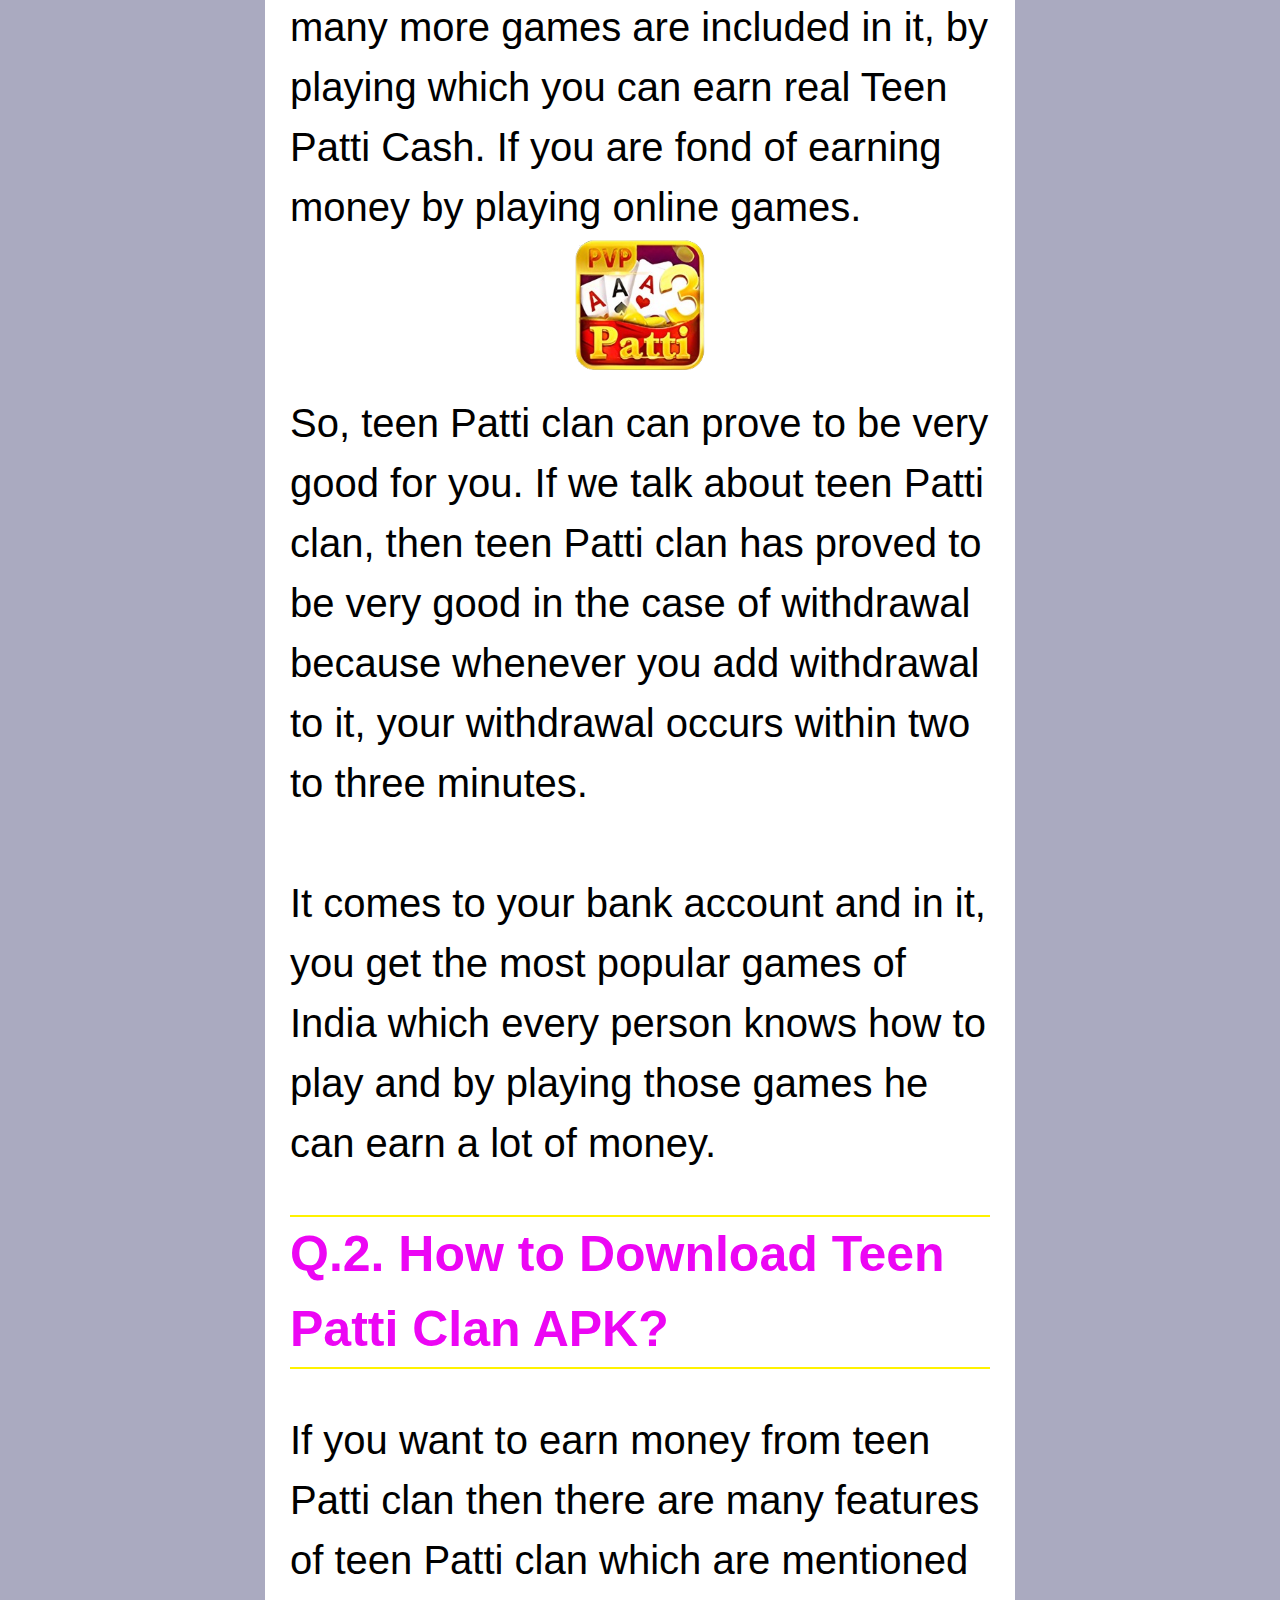
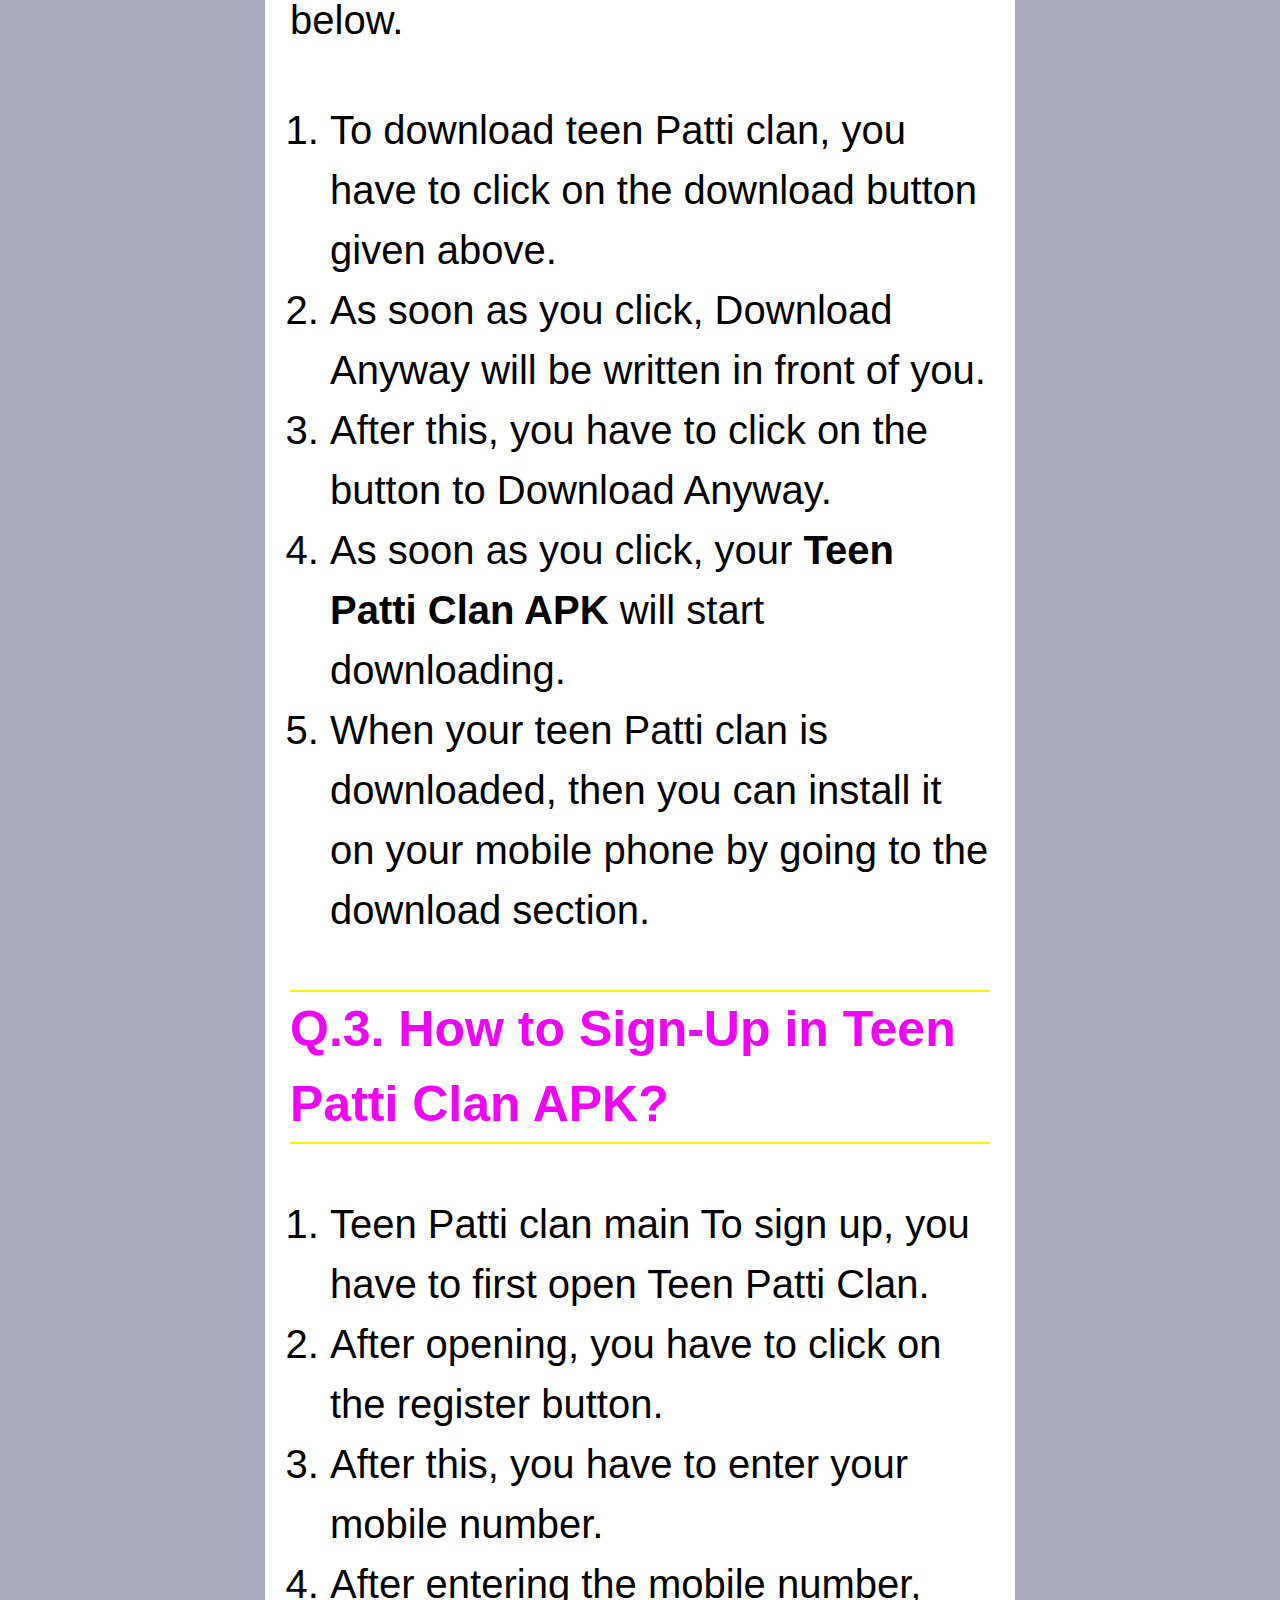
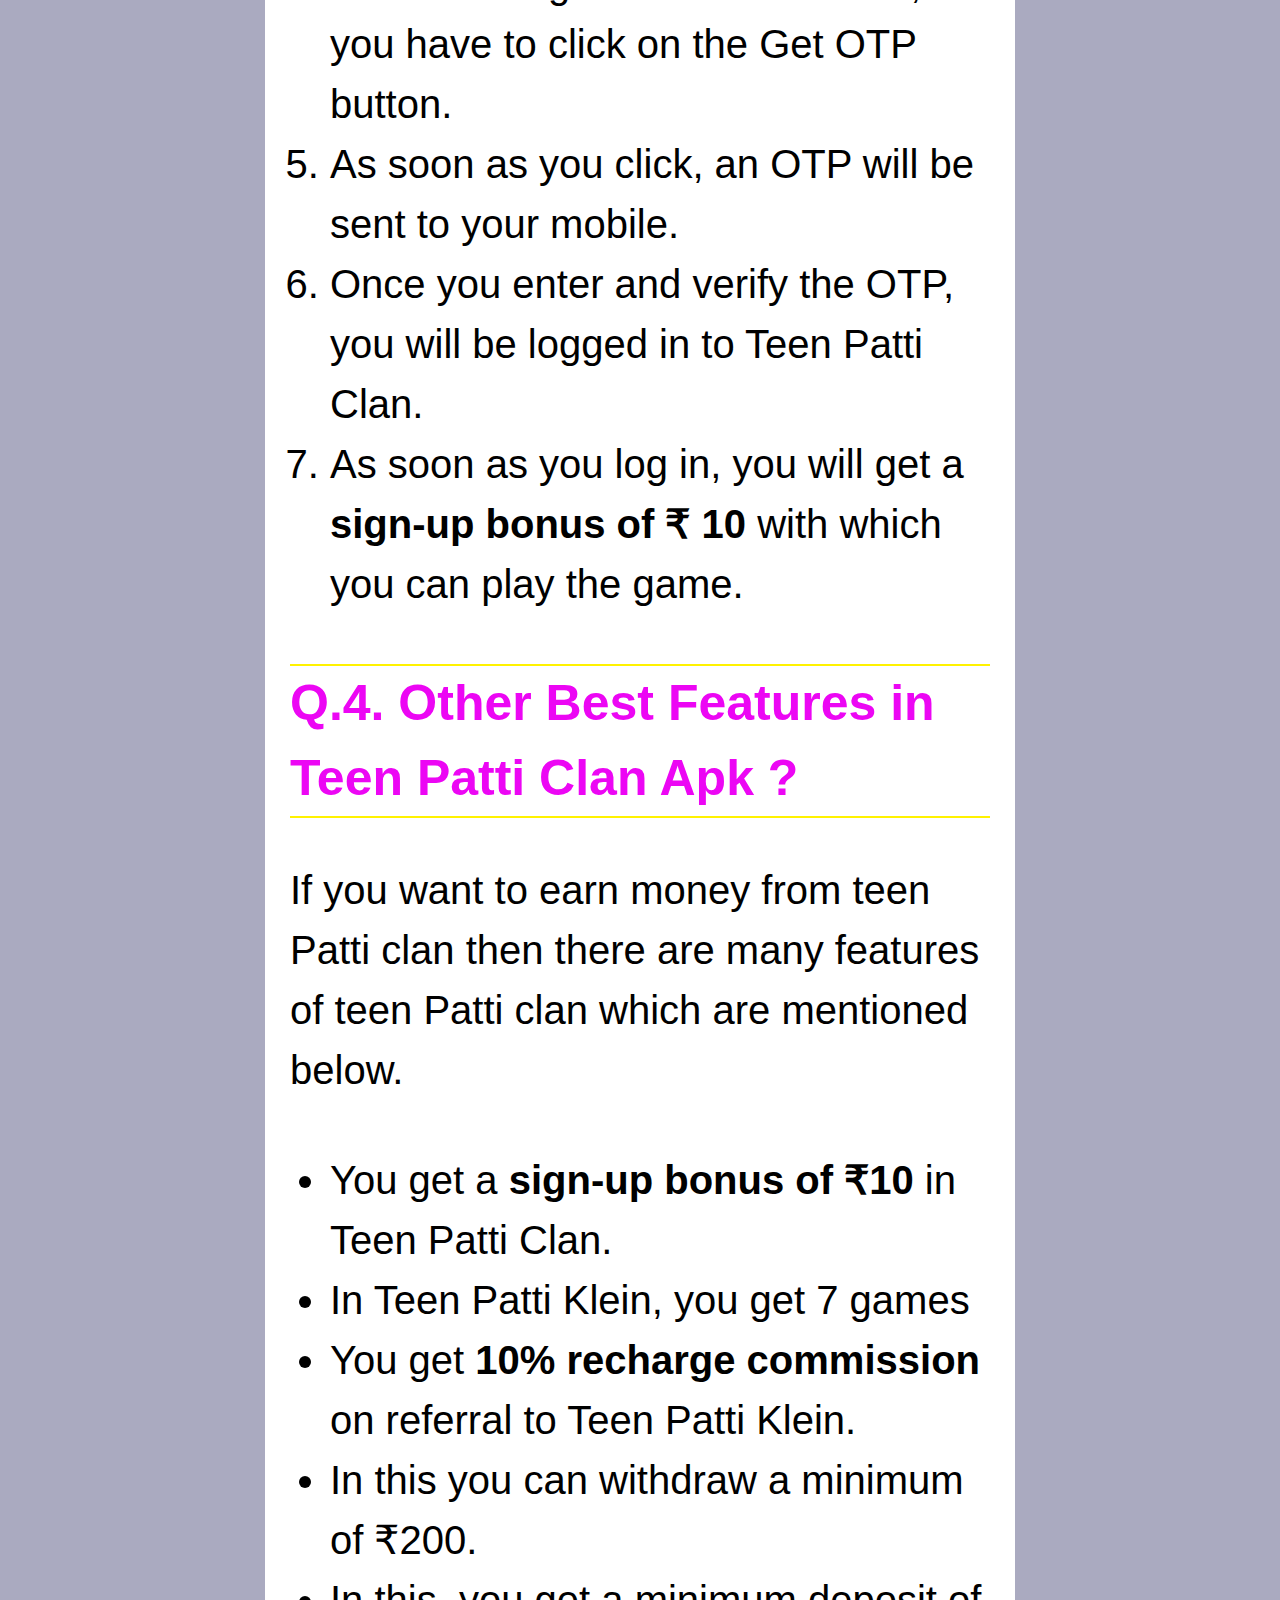
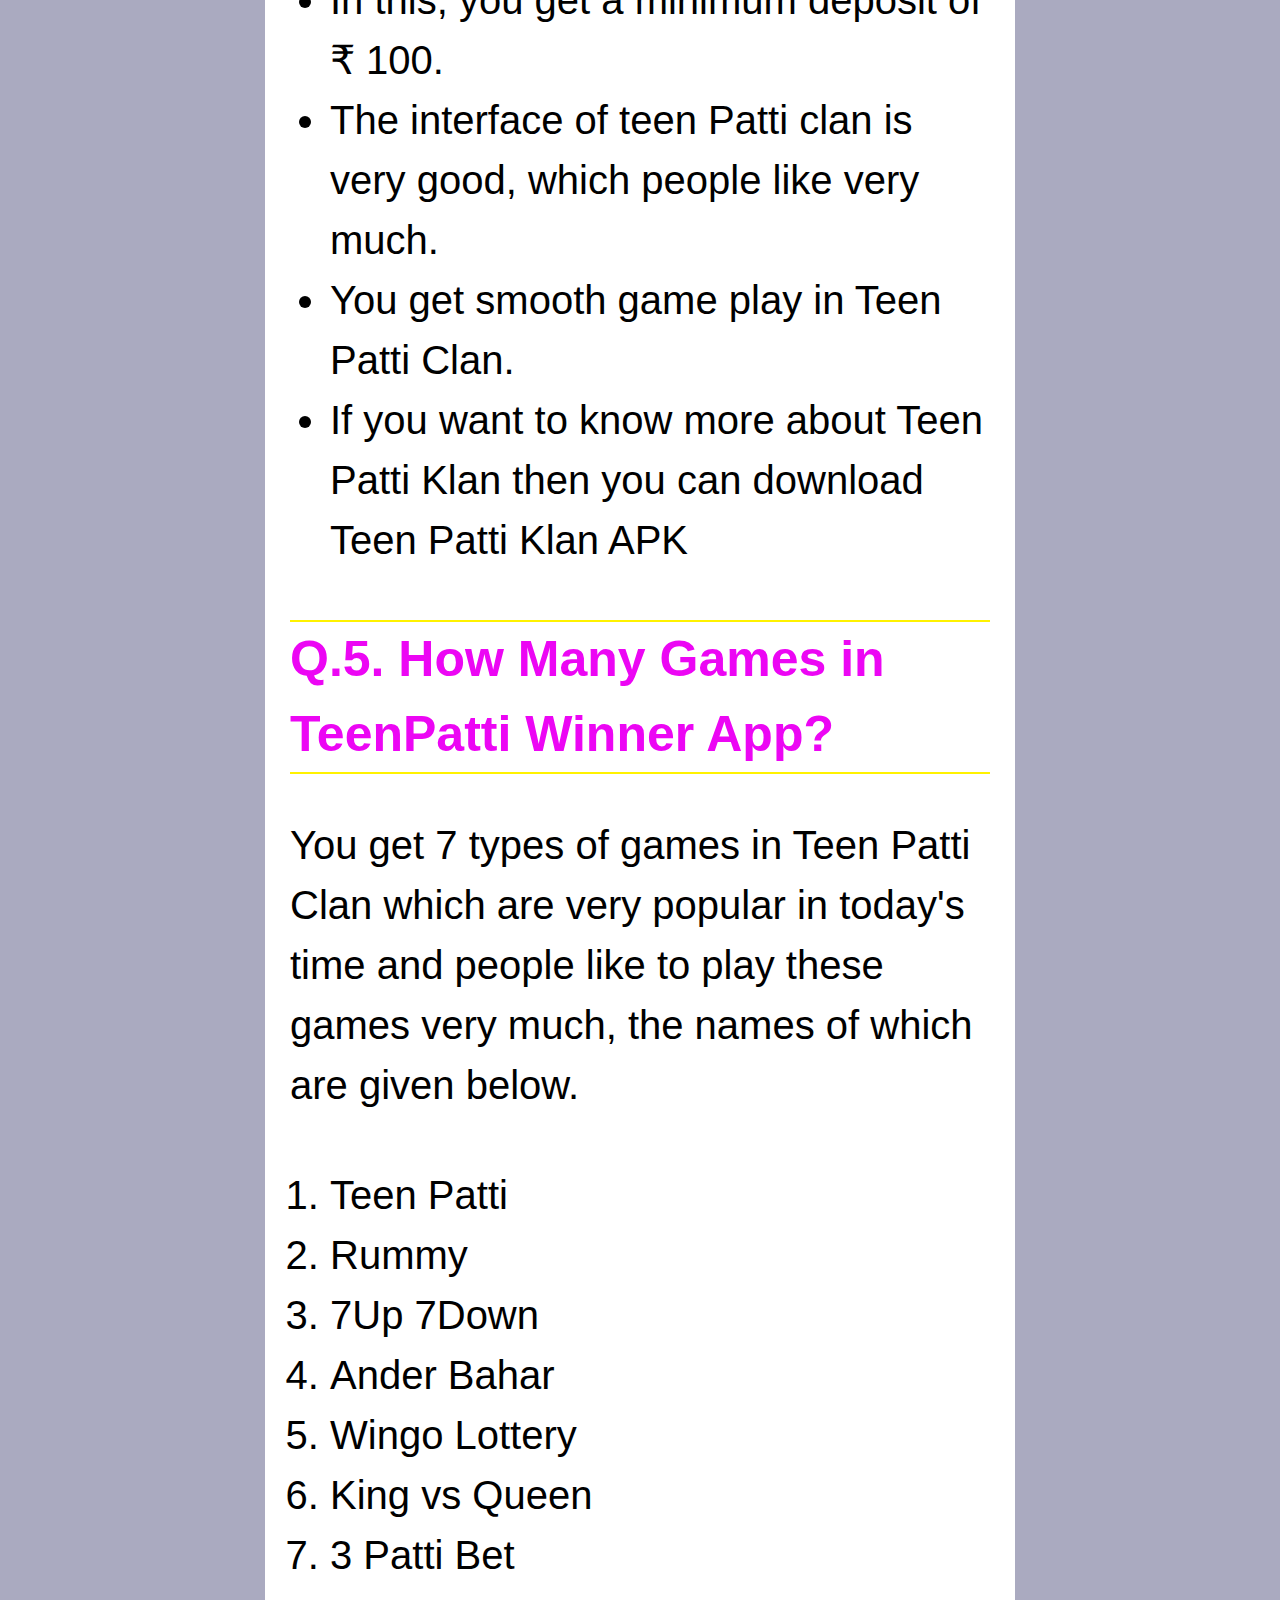
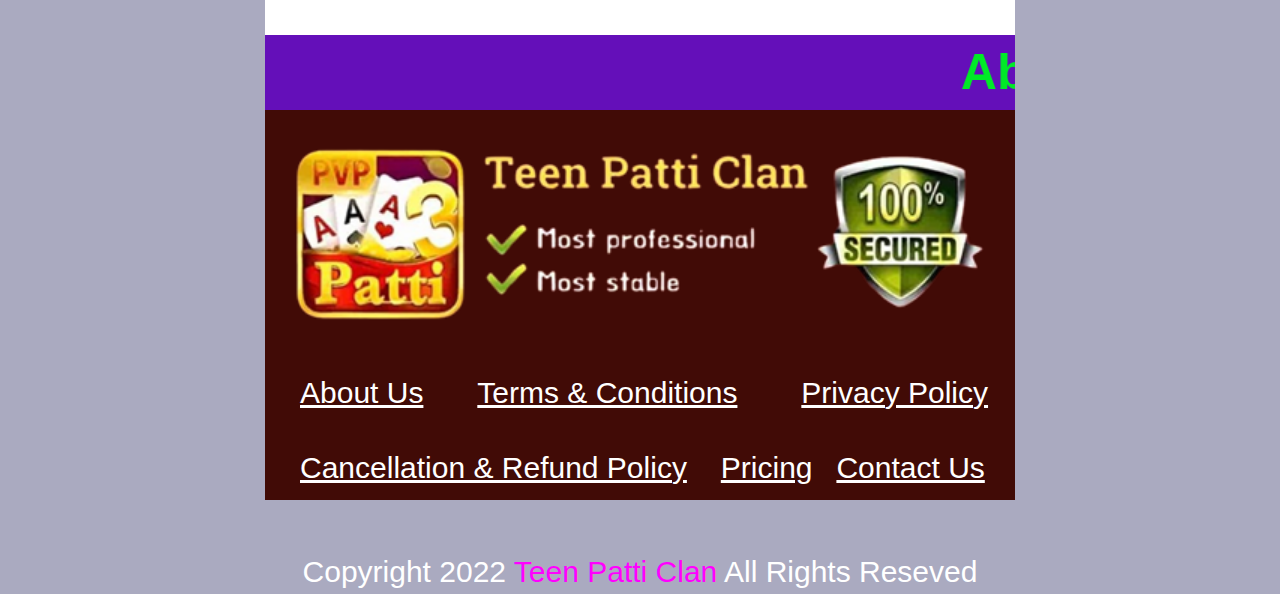
==== commit fa4e43b0: "Update index.html" ====
--- a/index.html
+++ b/index.html
@@ -294,6 +294,13 @@
      </ol>
 
      <div class="foot">
+<marquee style="color: aliceblue;background-color: rgb(100, 15, 185);"><strong style="color: rgb(0, 234, 39);">About Teen Patti Clan :-</strong>
+        This is an application in which many people earn a lot and if you download it then you can also earn a good profit, however by downloading this application you can earn a very good profit.
+        You will get ₹20 for logging in. There is a bonus of ₹100 and a minimum withdrawal schedule of ₹100.
+
+        <strong style="color: rgb(0, 234, 39);">Keywords :-</strong> Teen Patti Clan, Teen Patti Clan Apk, Teen Patti Clan App, Teen Patti Clan Plus, Teen Patti Clan Online, 3 Patti Clan, 3 Pati Clan Real Money,
+        </marquee>
+	     
           <img class="footimg" src="imgs/foot.png" alt="">
           <div>
                <a  class="pag1" href="Page/about-us.html">About Us</a>
--- a/index.css
+++ b/index.css
@@ -83,7 +83,7 @@
   .warp {
     position: inherit;
     width: 15rem;
-   height: 200rem;
+   height: 195rem;
    margin-top: 3rem;
     background: url("../imgs/teen-patti-clan.png") no-repeat;
     background-size: 100% ;
@@ -104,10 +104,9 @@
   
   .footer {
     position: fixed;
-Color:white;
+    Color:white;
     top: 0;
-    left: 0;
-    right: 0;
+    width: 14.2rem;
     padding: 0.4rem;
     display: flex;
     align-items: center;
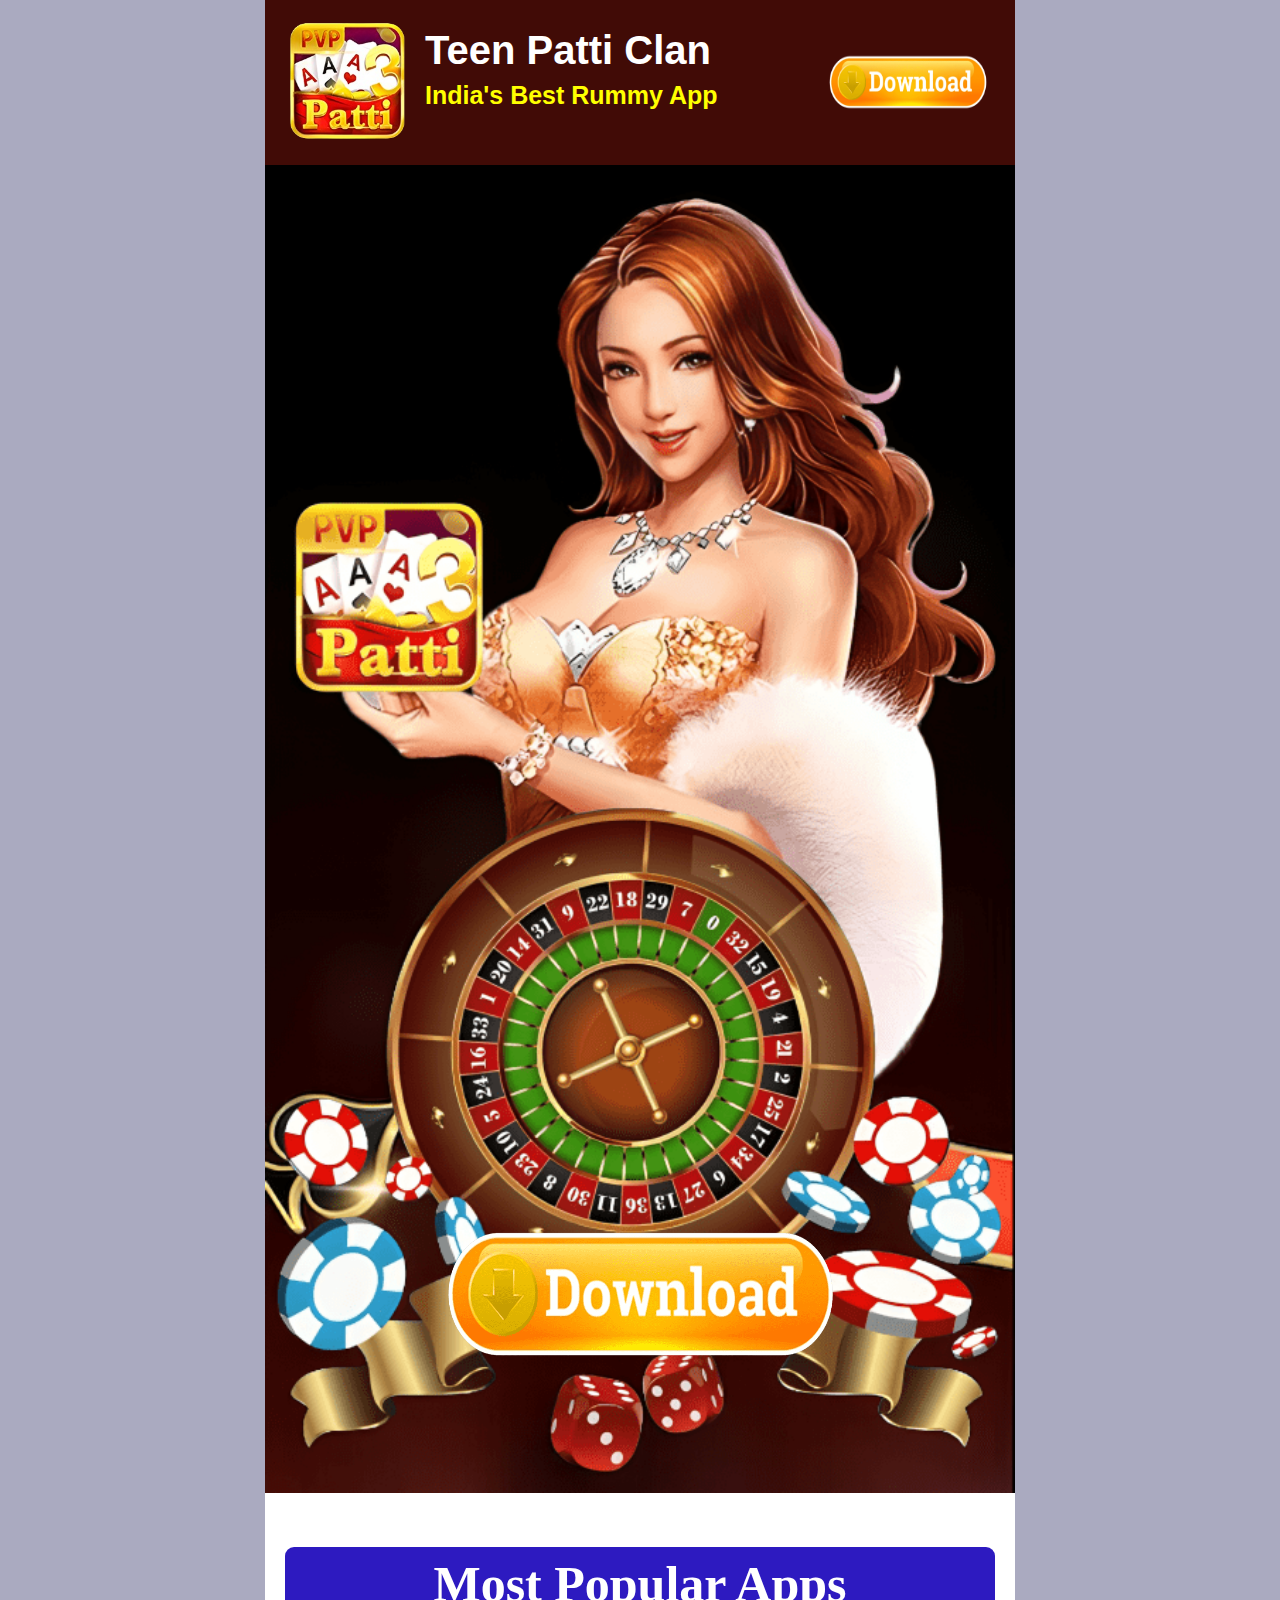
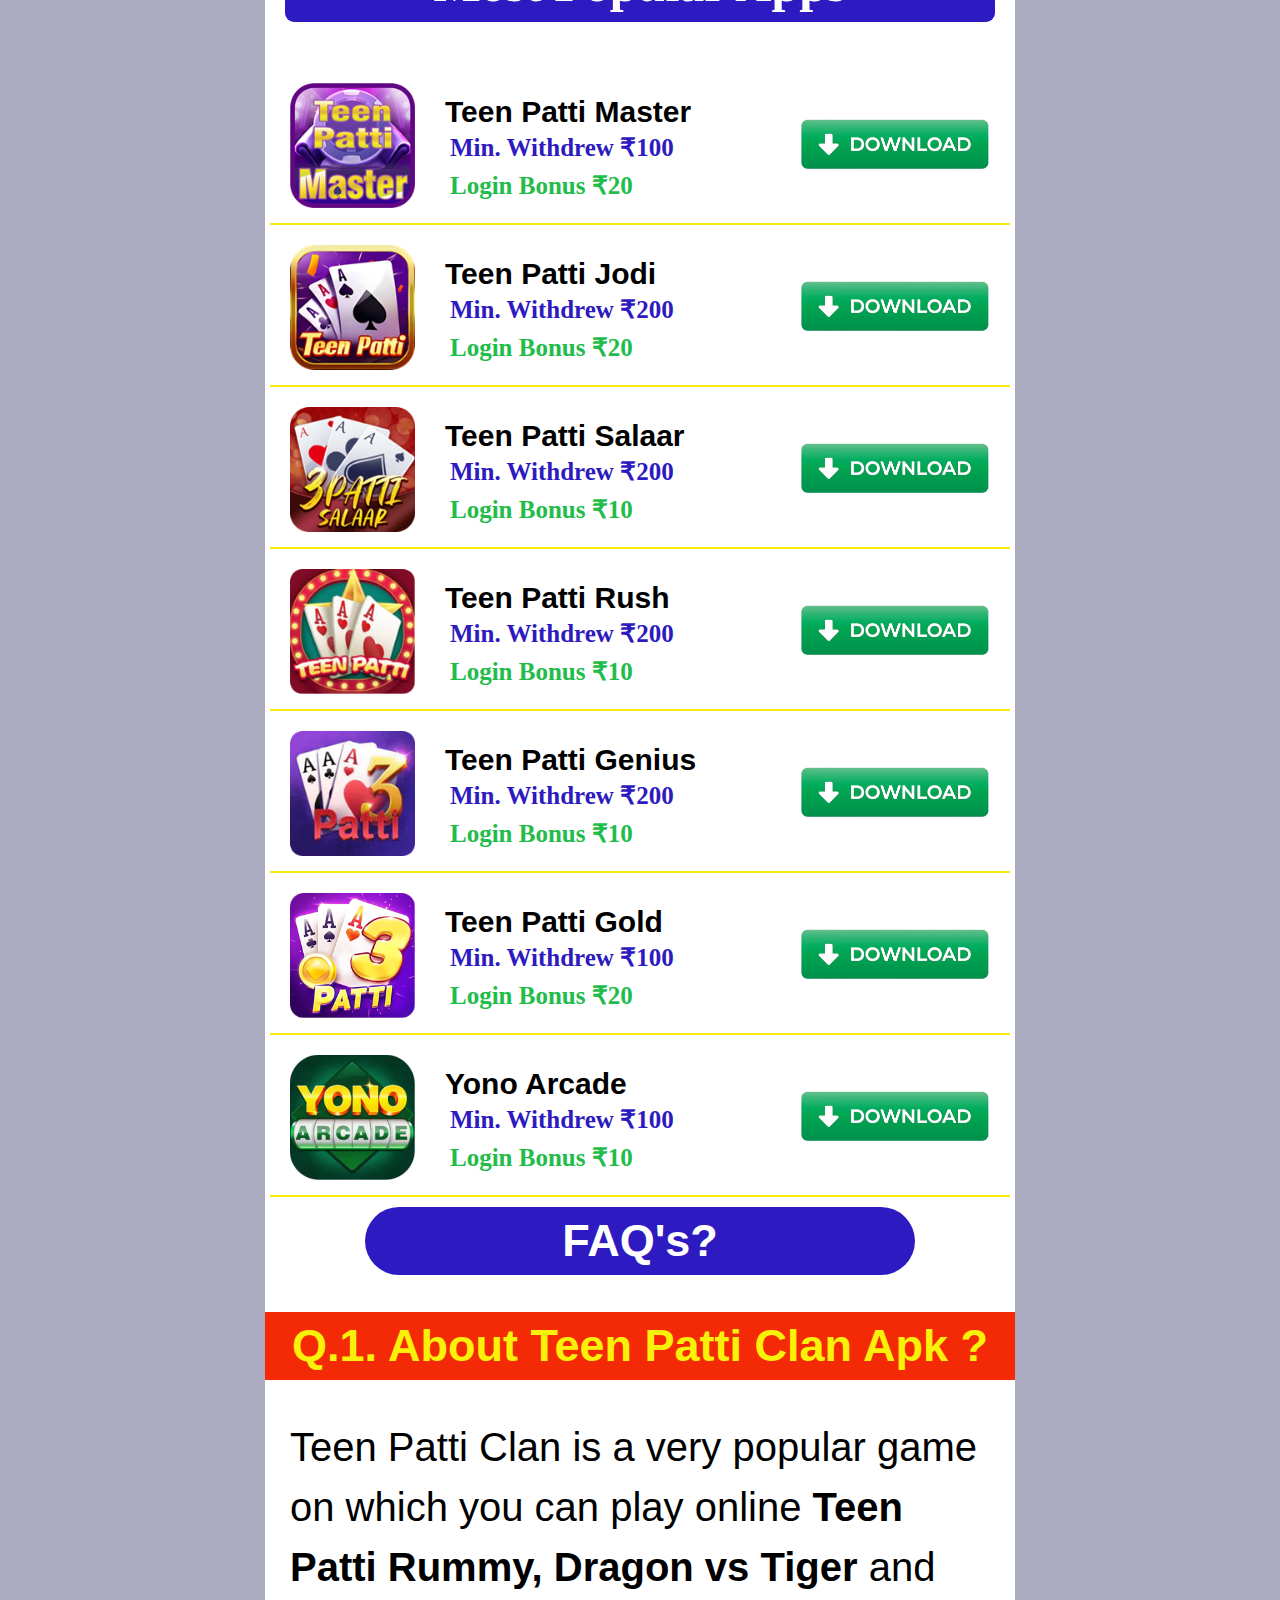
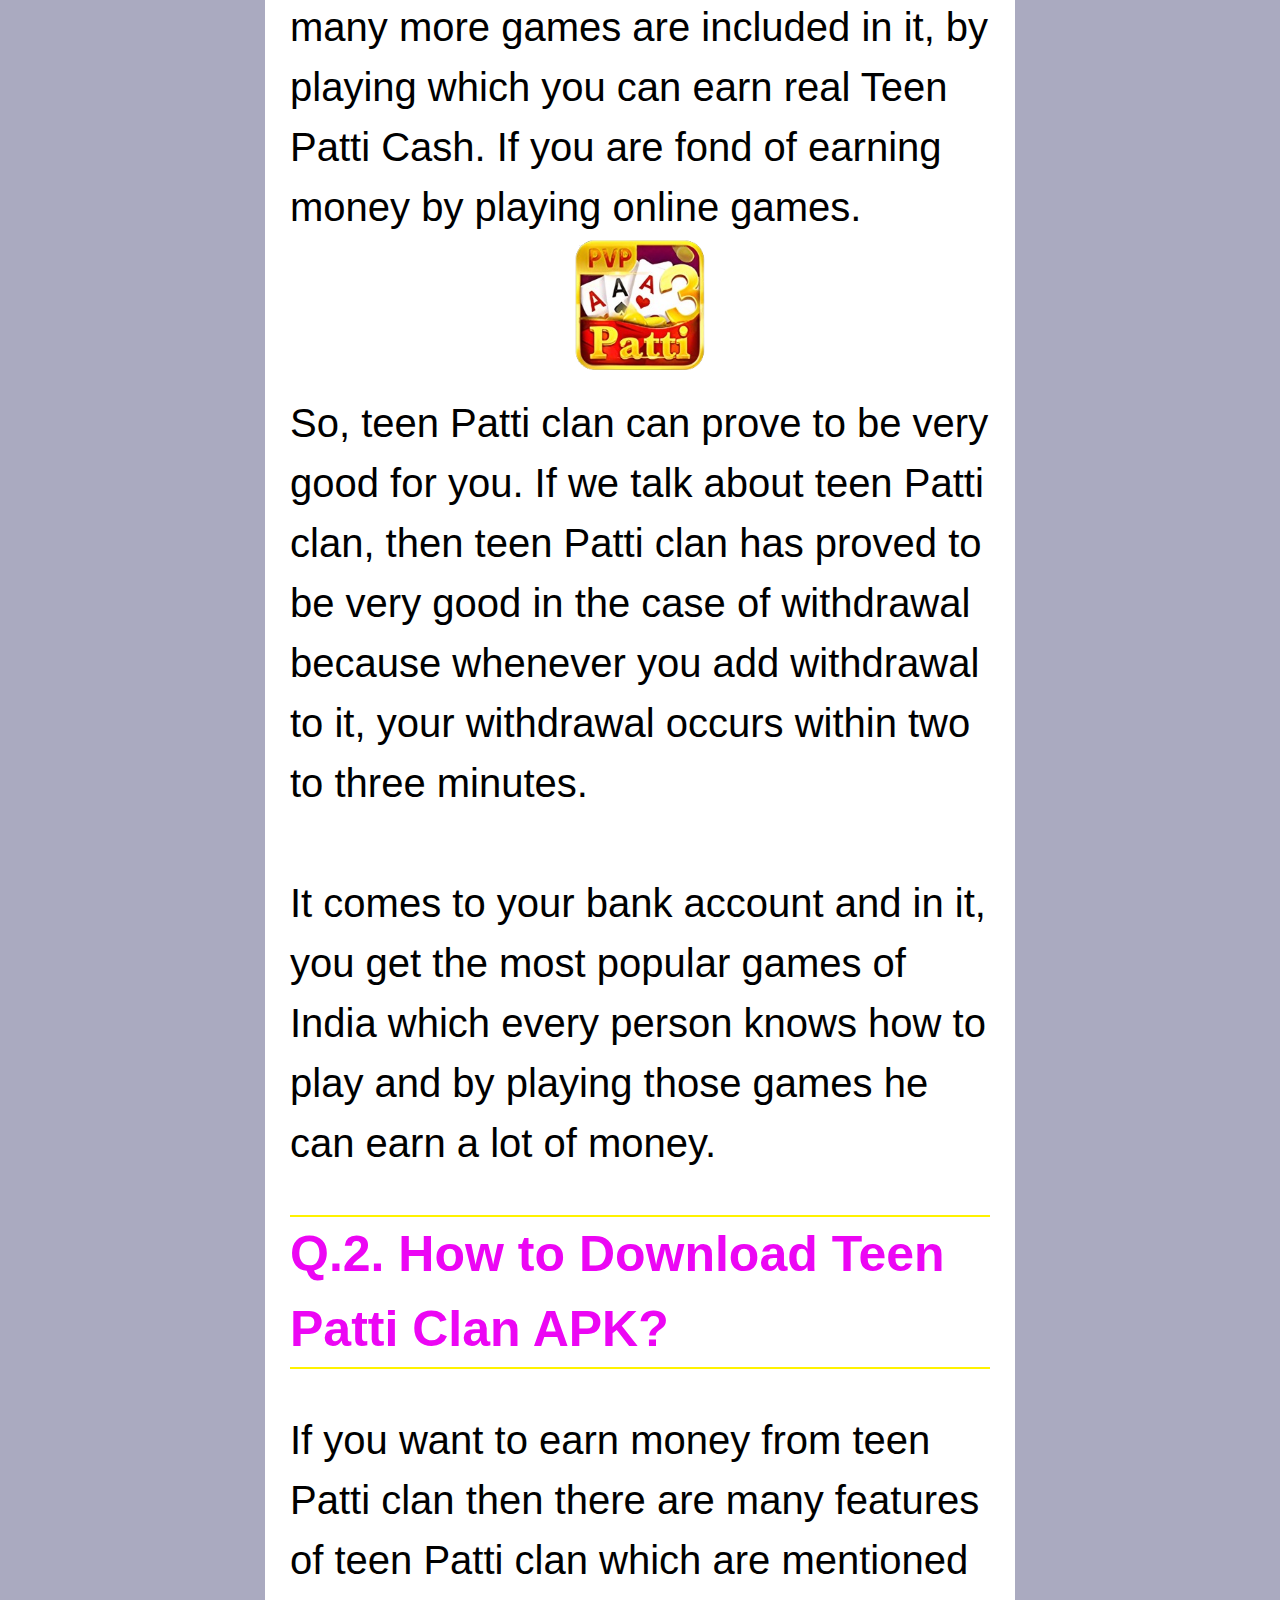
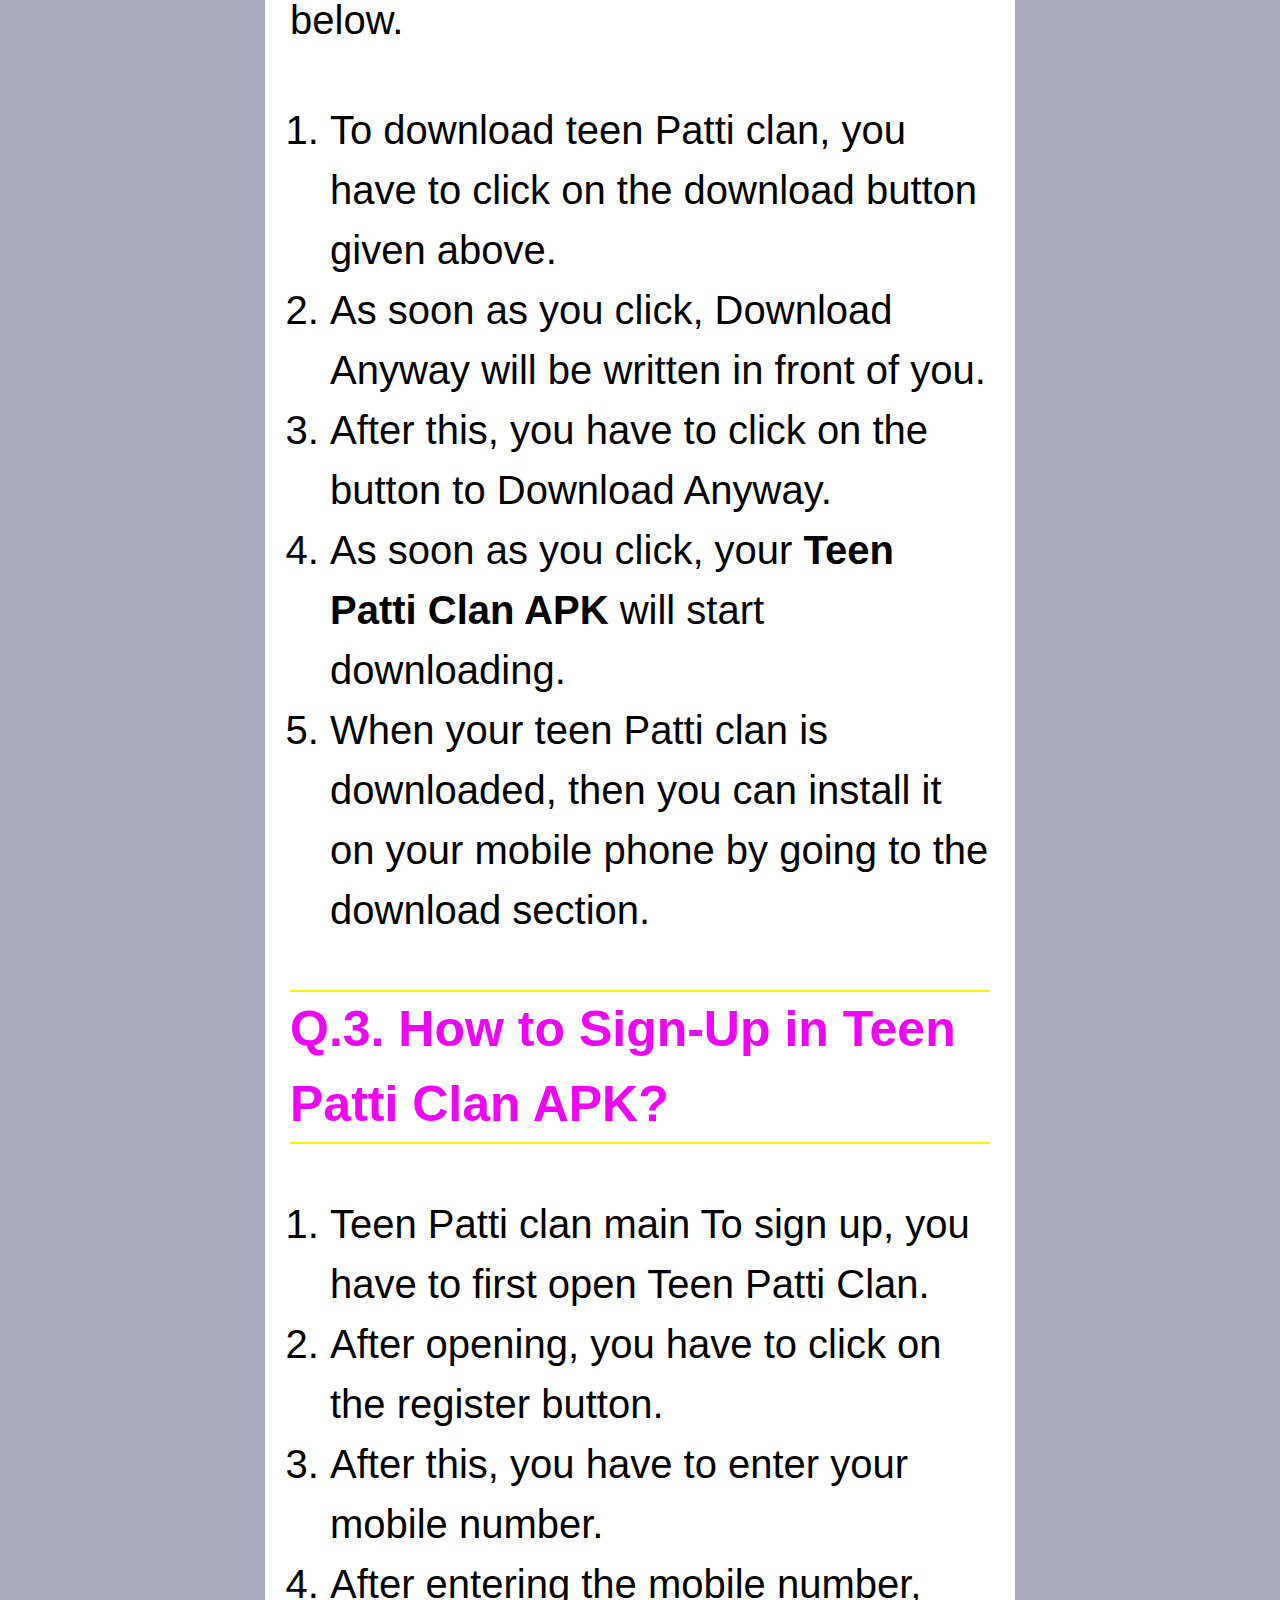
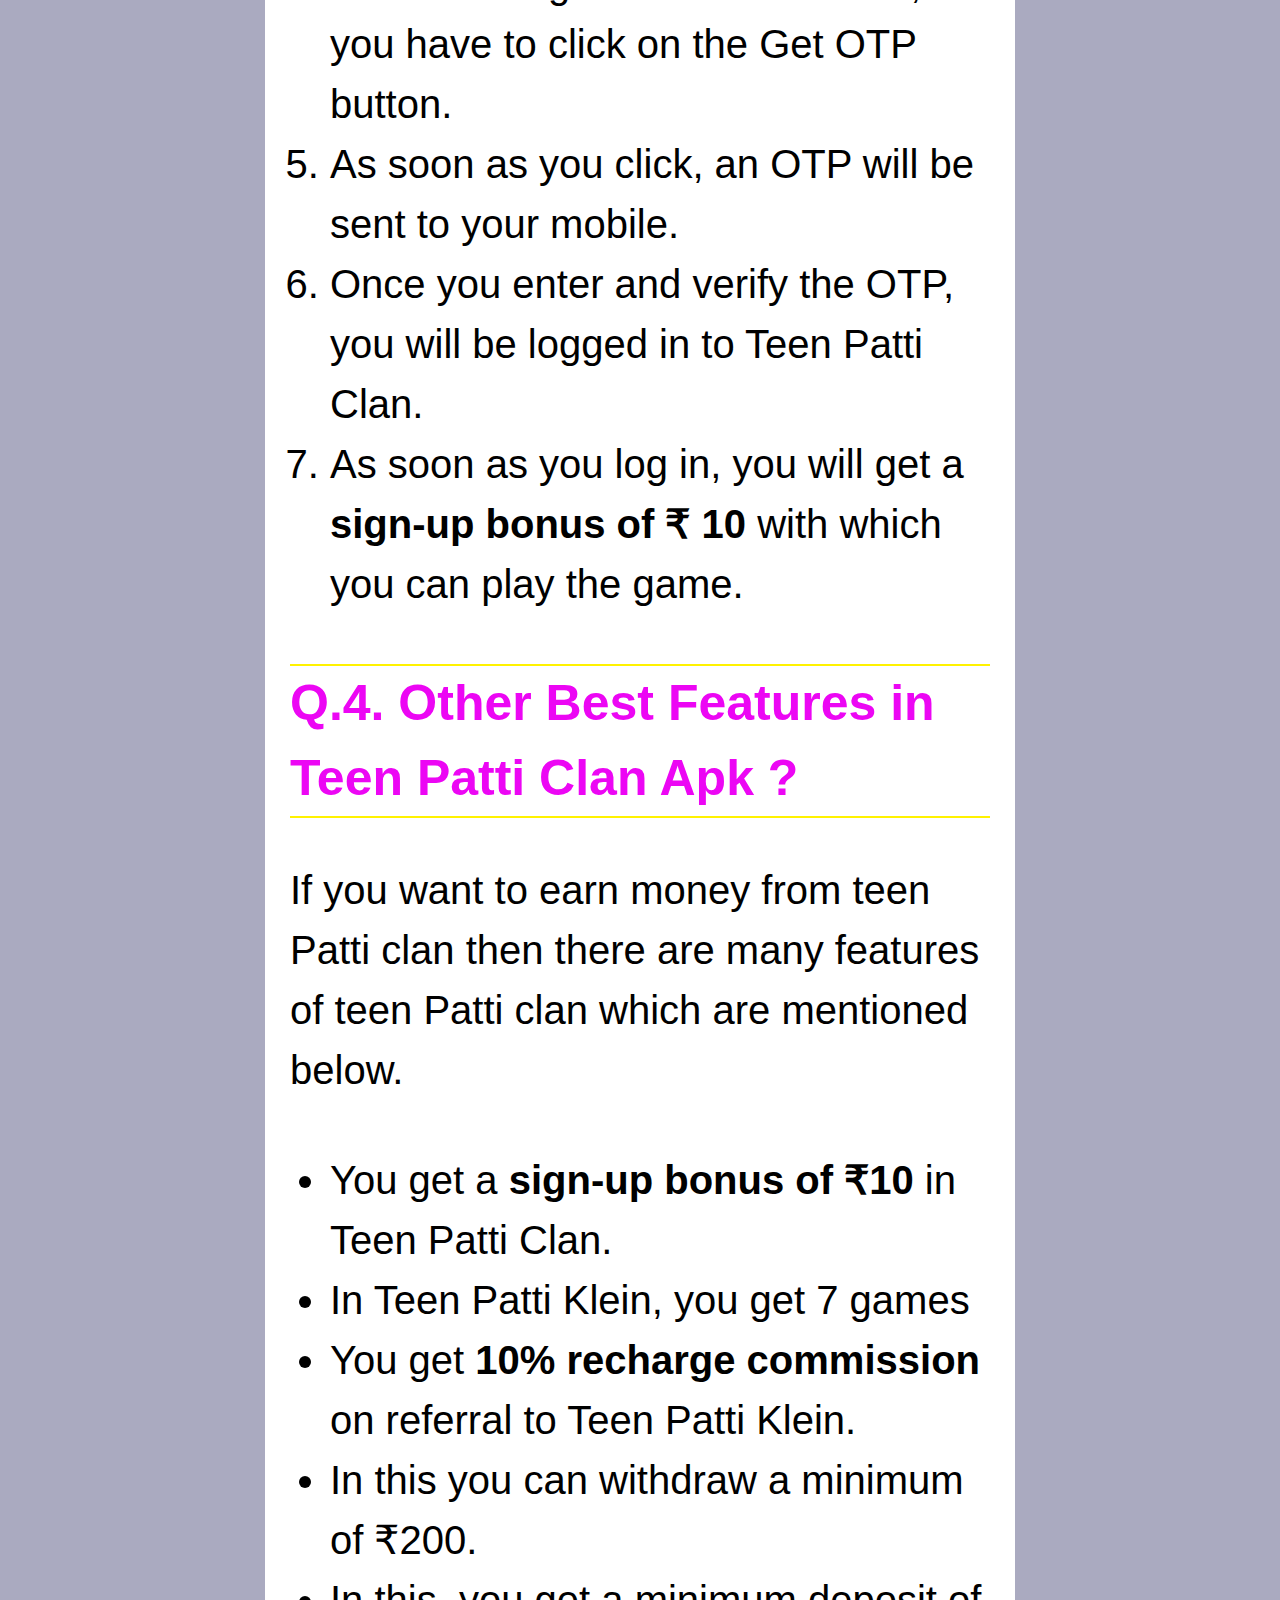
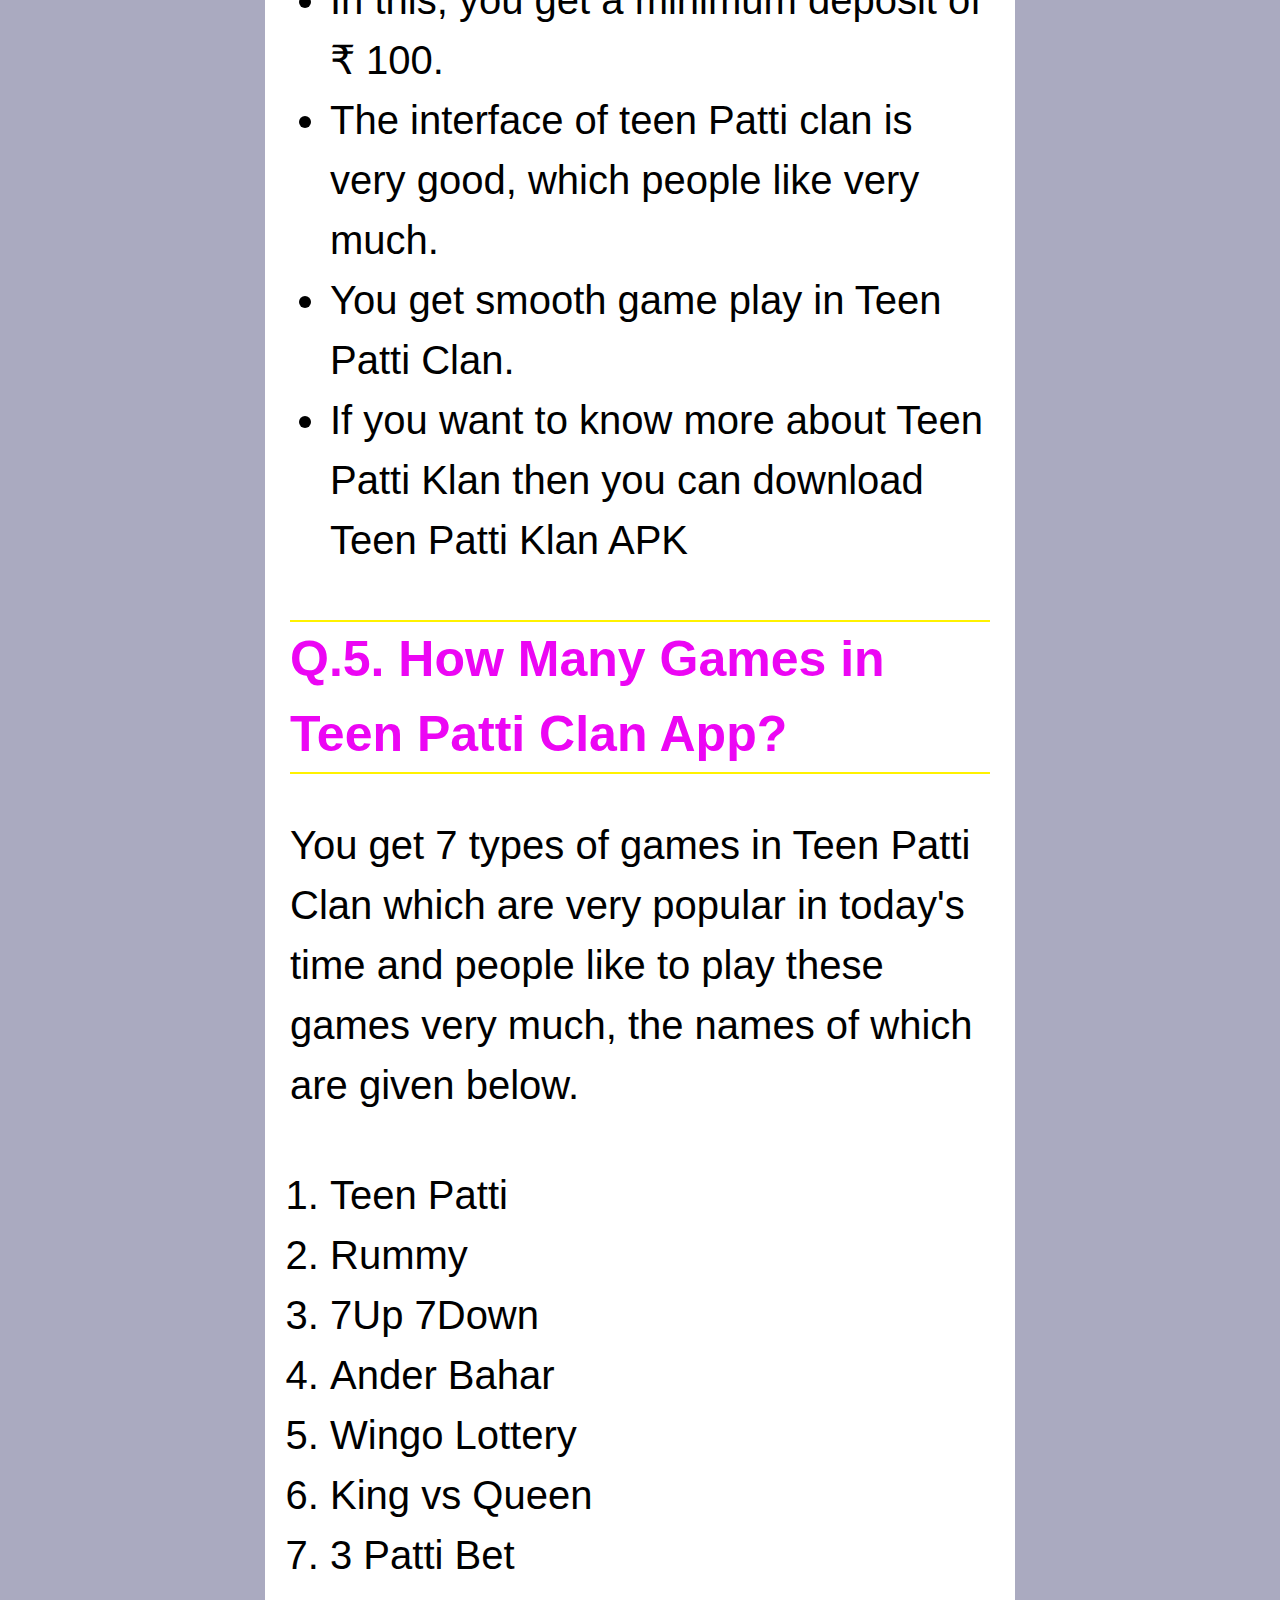
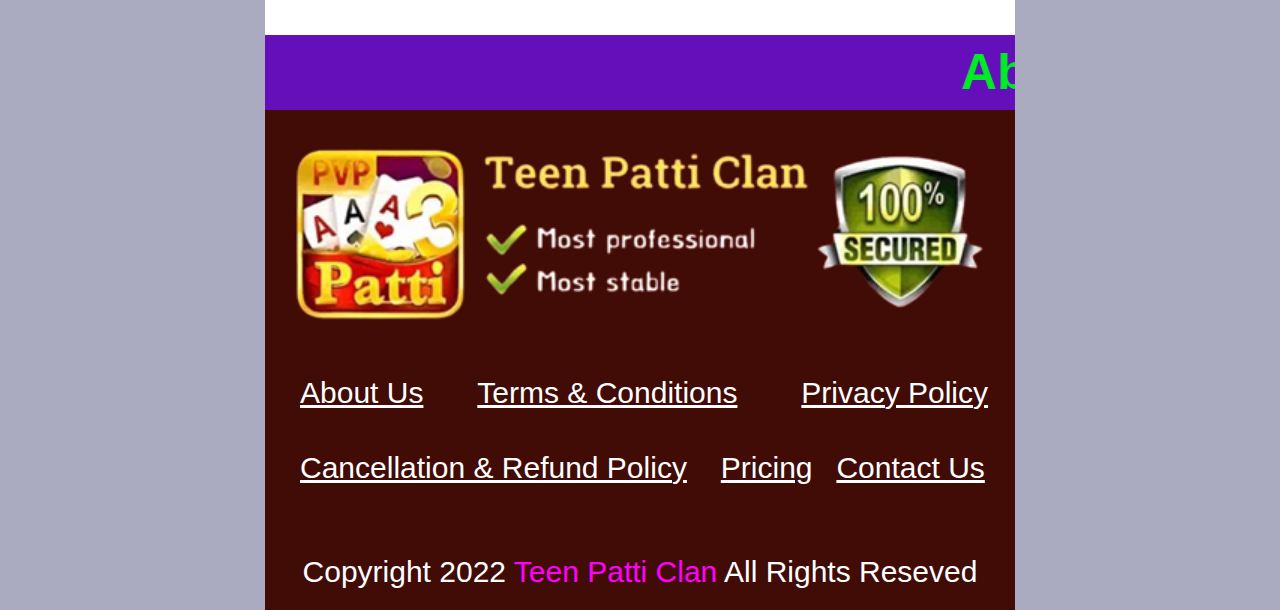
==== commit 91dd55fd: "Update index.html" ====
--- a/index.html
+++ b/index.html
@@ -275,7 +275,7 @@
         <li class="features">If you want to know more about Teen Patti Klan then you can download Teen Patti Klan APK
         </li>
        </ul>
-      <h2 class="faq2">Q.5. How Many Games in TeenPatti Winner App?</h2>
+      <h2 class="faq2">Q.5. How Many Games in Teen Patti Clan App?</h2>
       <p class="faqp">You get 7 types of games in Teen Patti Clan which are very popular in today's time and people like to play these games very much, the names of which are given below. </p>
       
      <ol>
--- a/index.css
+++ b/index.css
@@ -83,7 +83,7 @@
   .warp {
     position: inherit;
     width: 15rem;
-   height: 195rem;
+   height: 200rem;
    margin-top: 3rem;
     background: url("../imgs/teen-patti-clan.png") no-repeat;
     background-size: 100% ;
@@ -286,7 +286,7 @@
 
 .foot{
   width: 15rem;
-  height: 9.3rem;
+  height: 11.5rem;
   background-color: #410b06;
 }
 
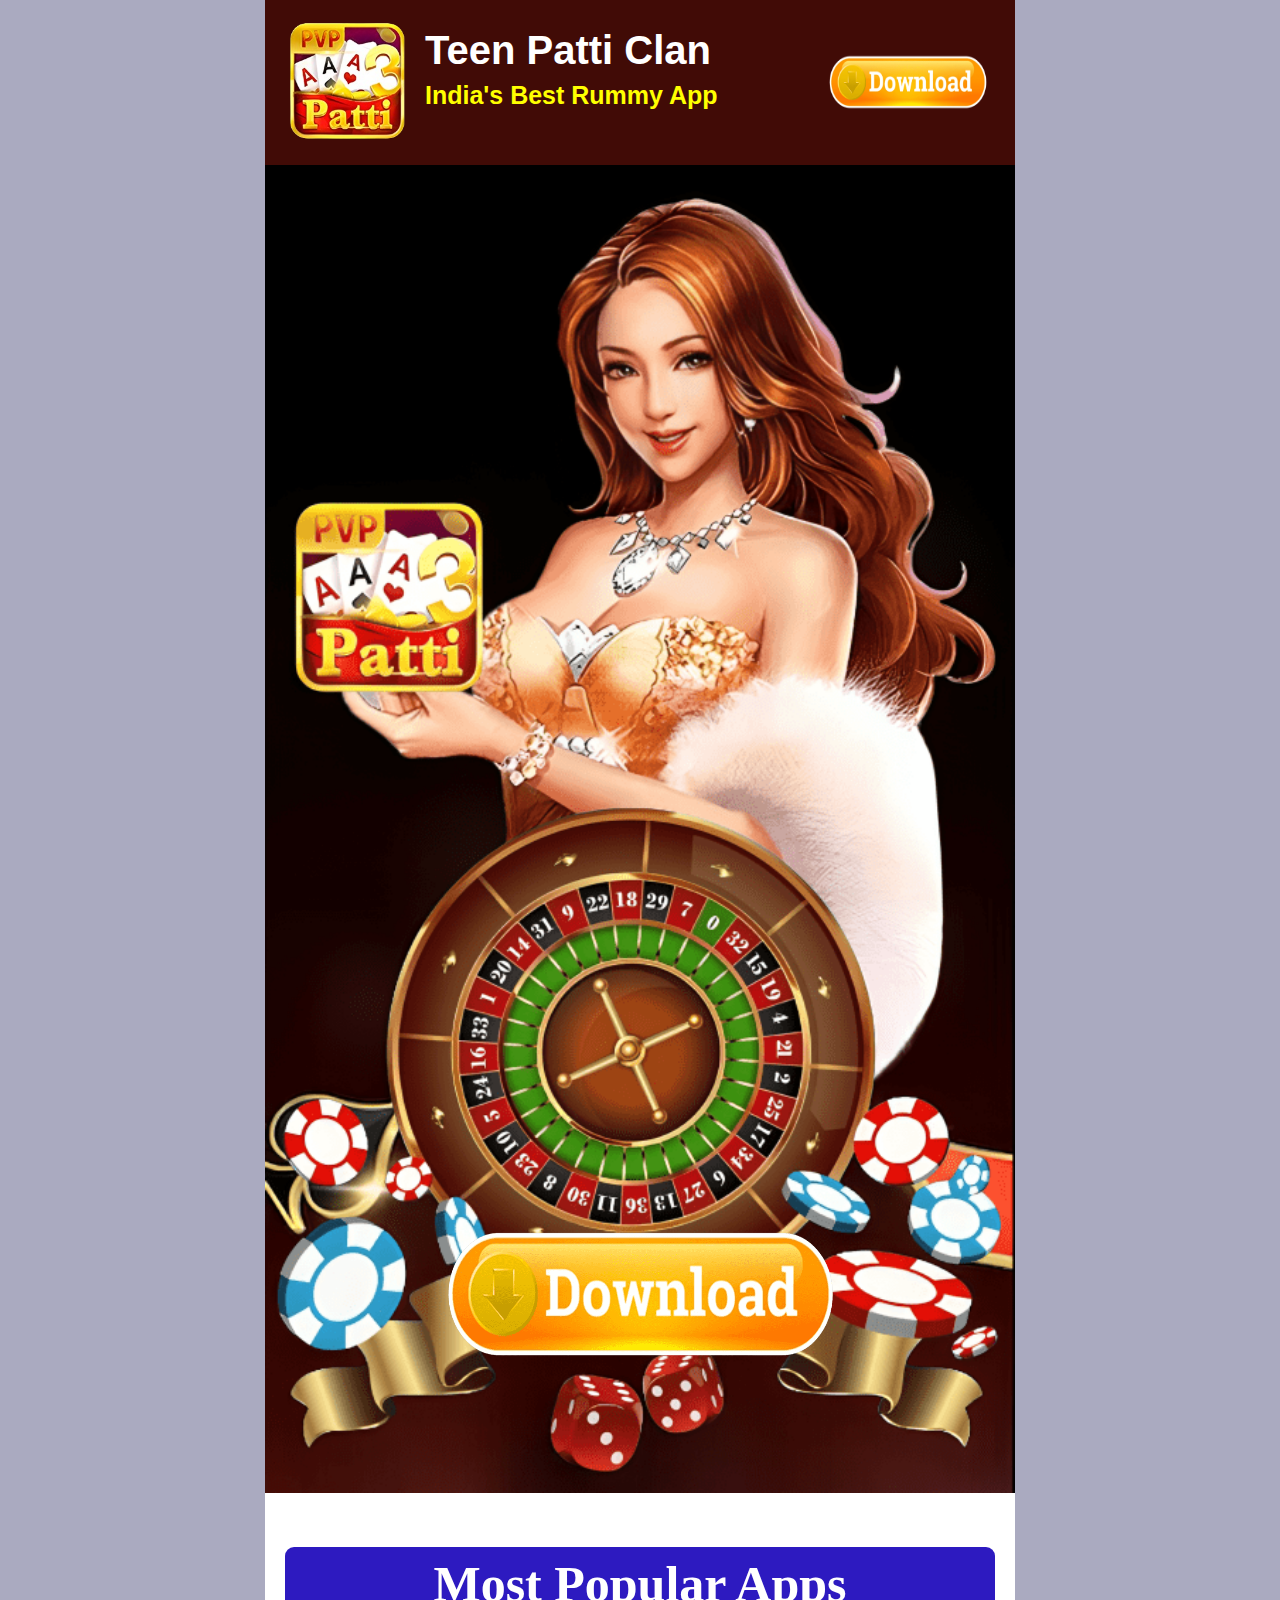
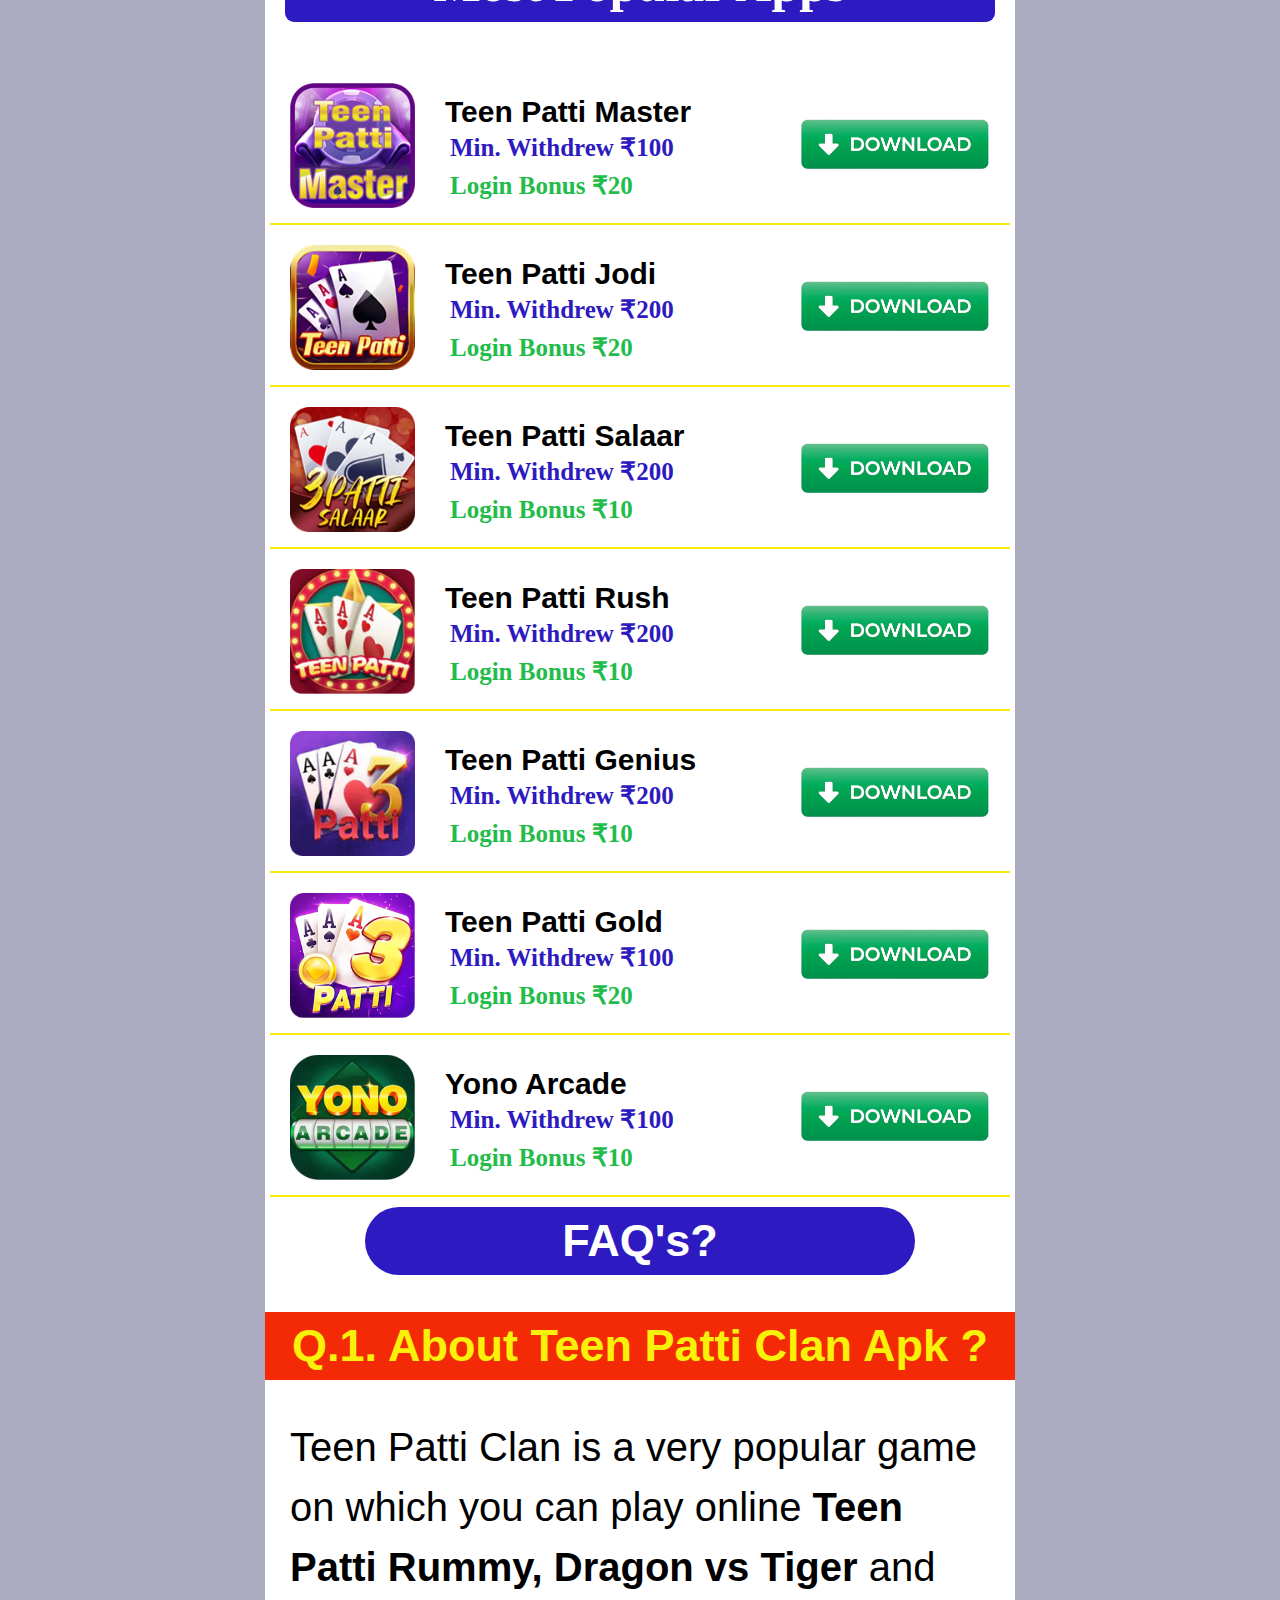
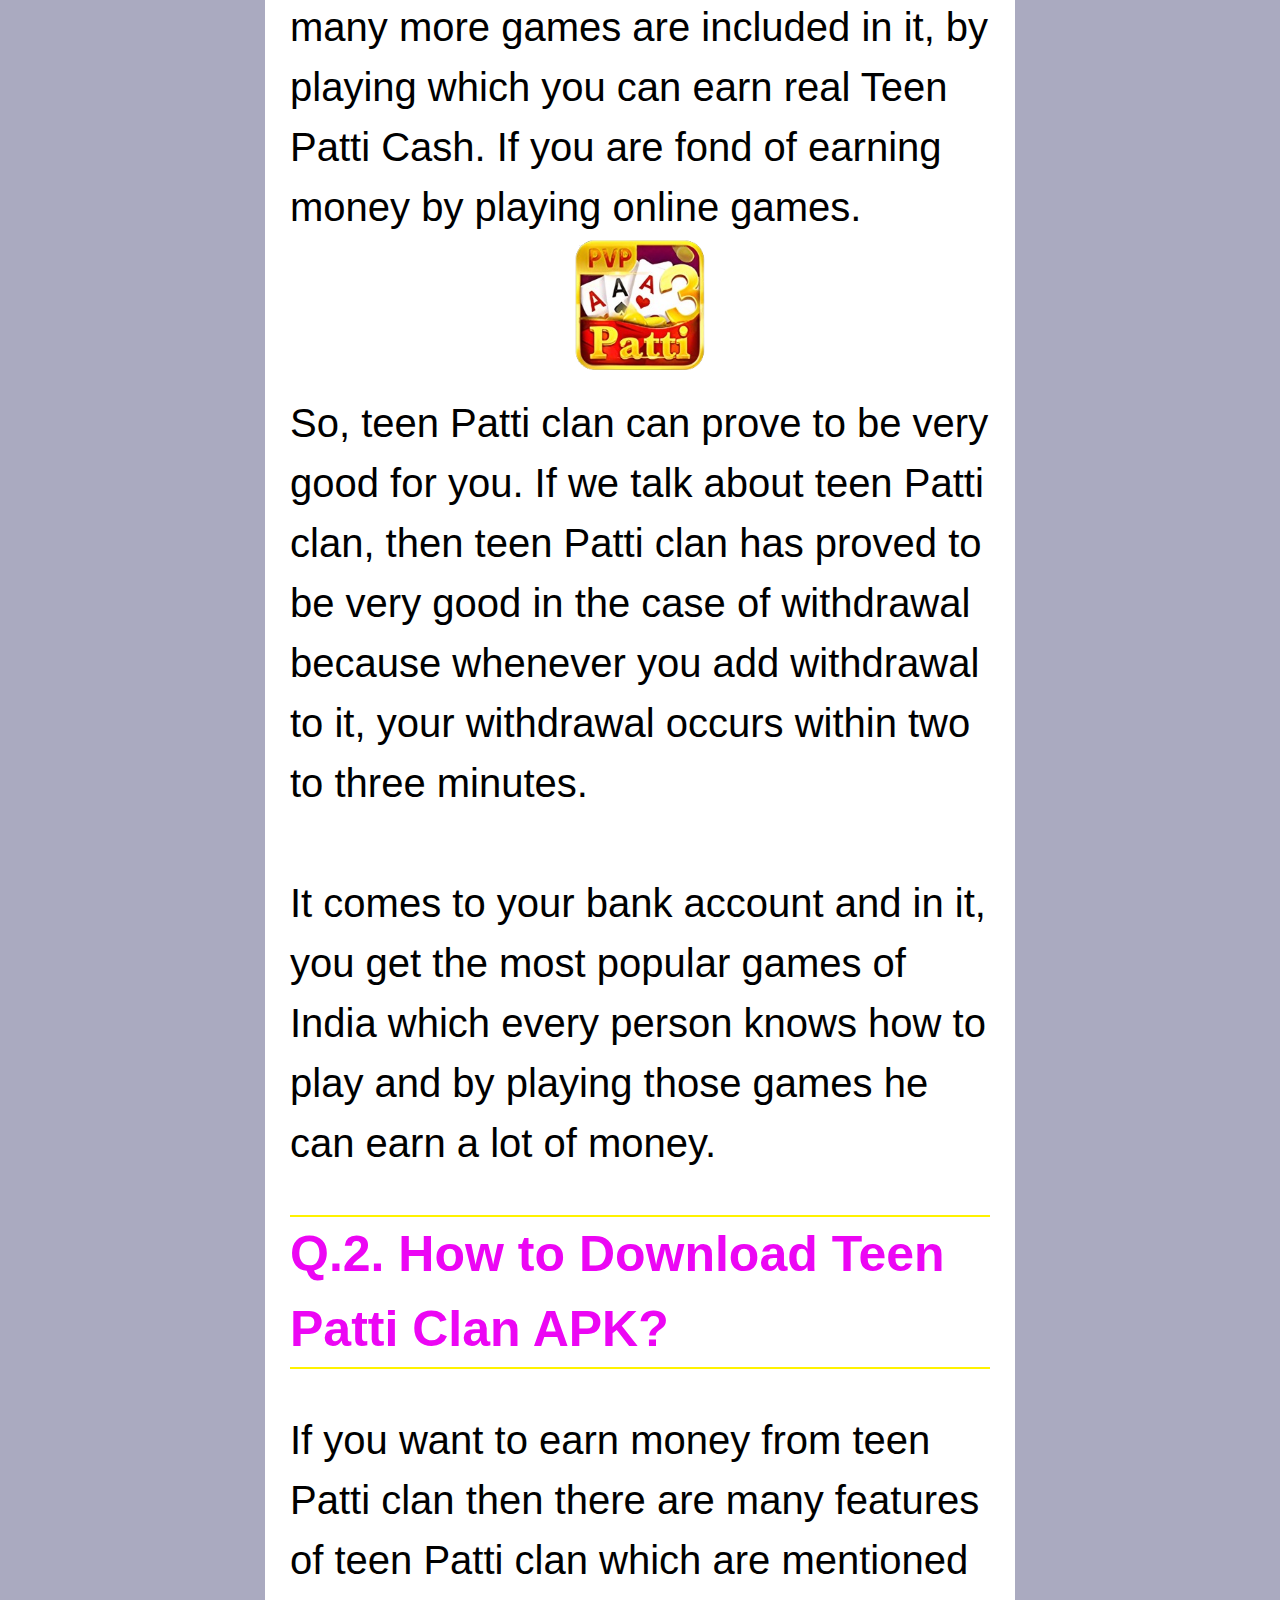
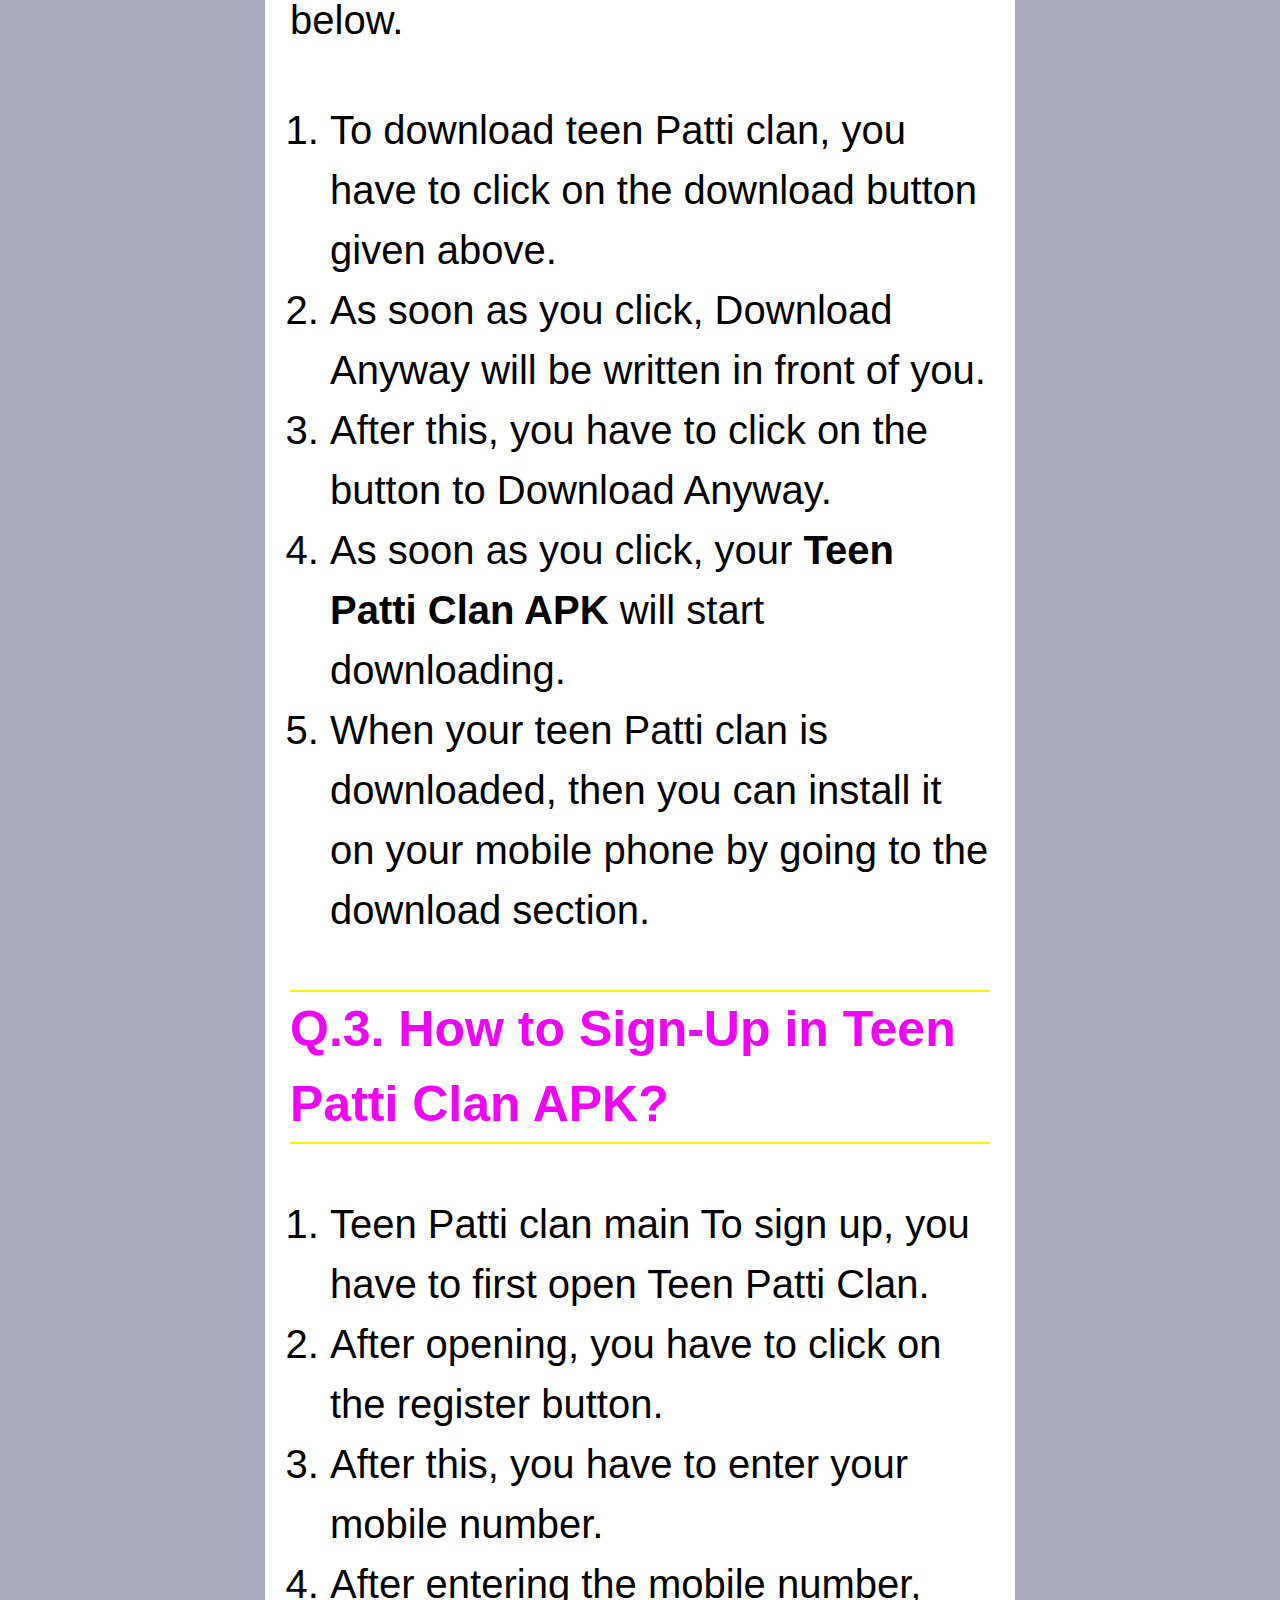
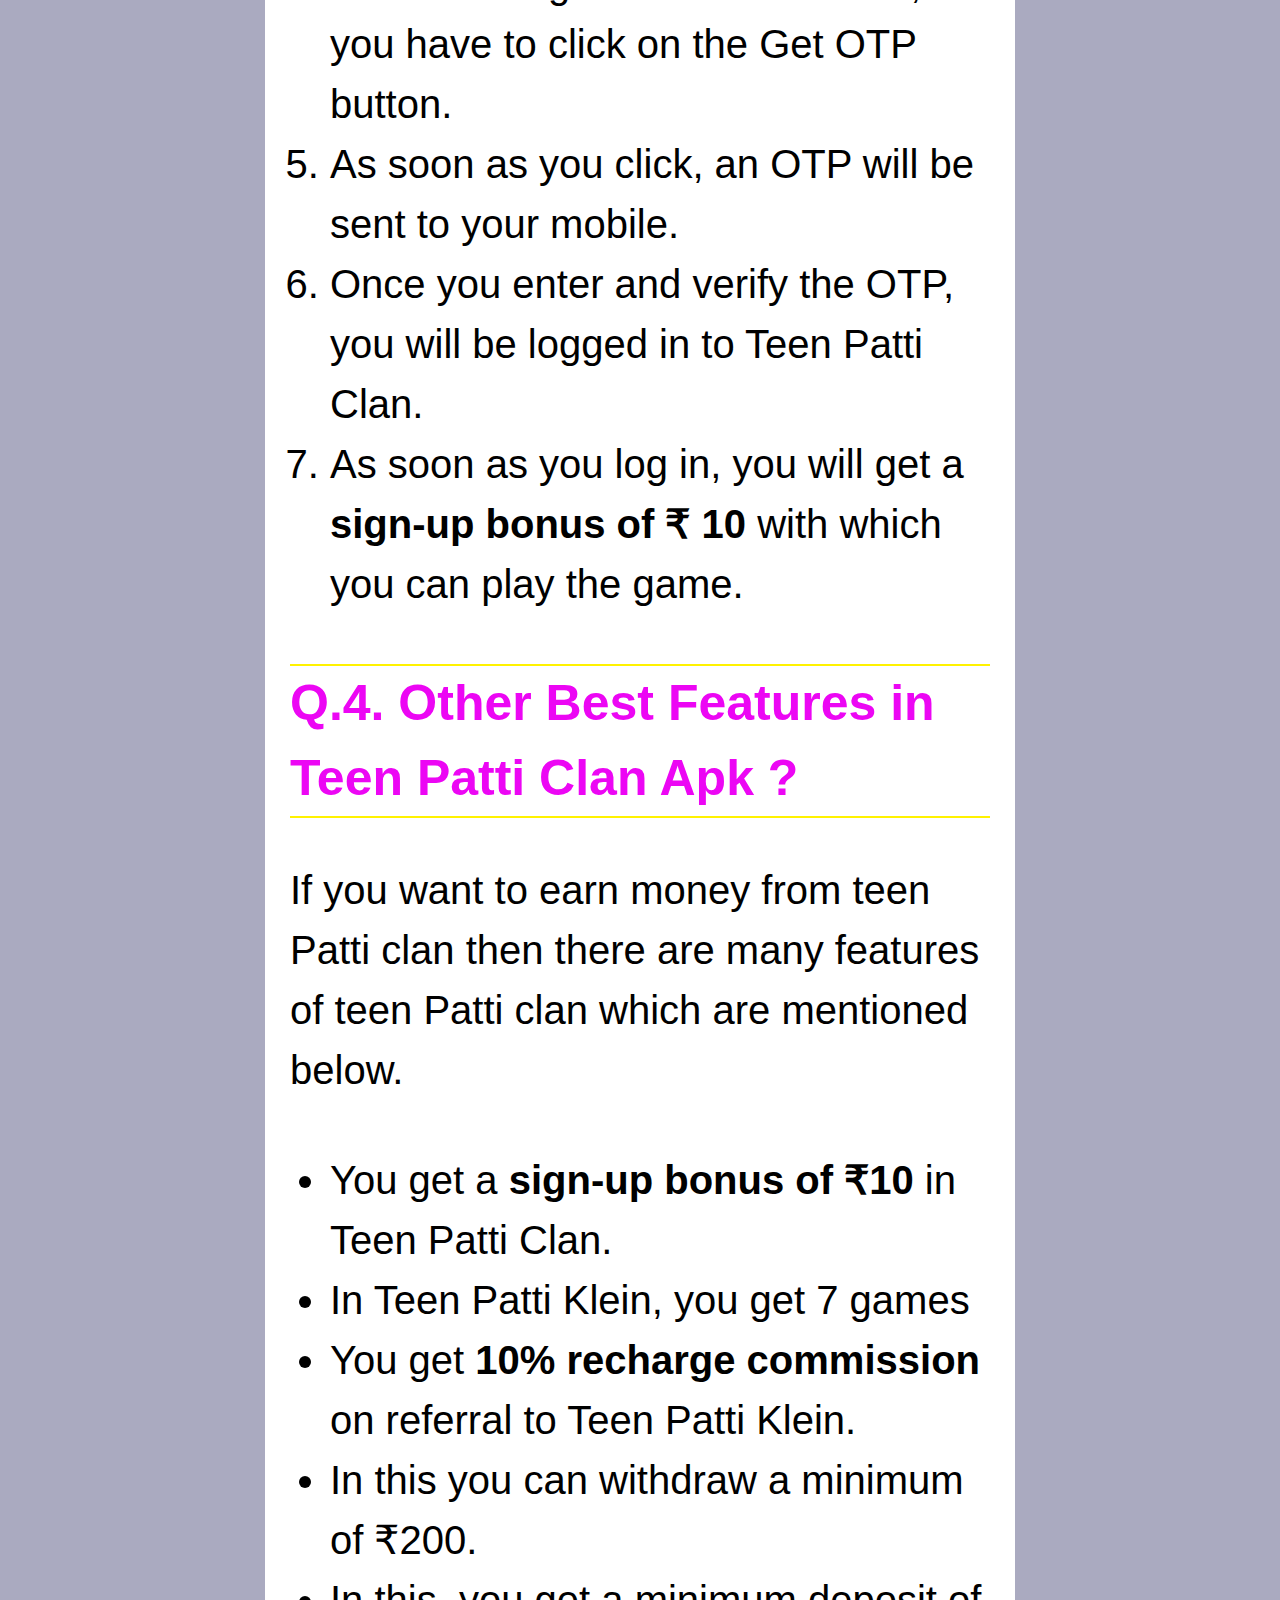
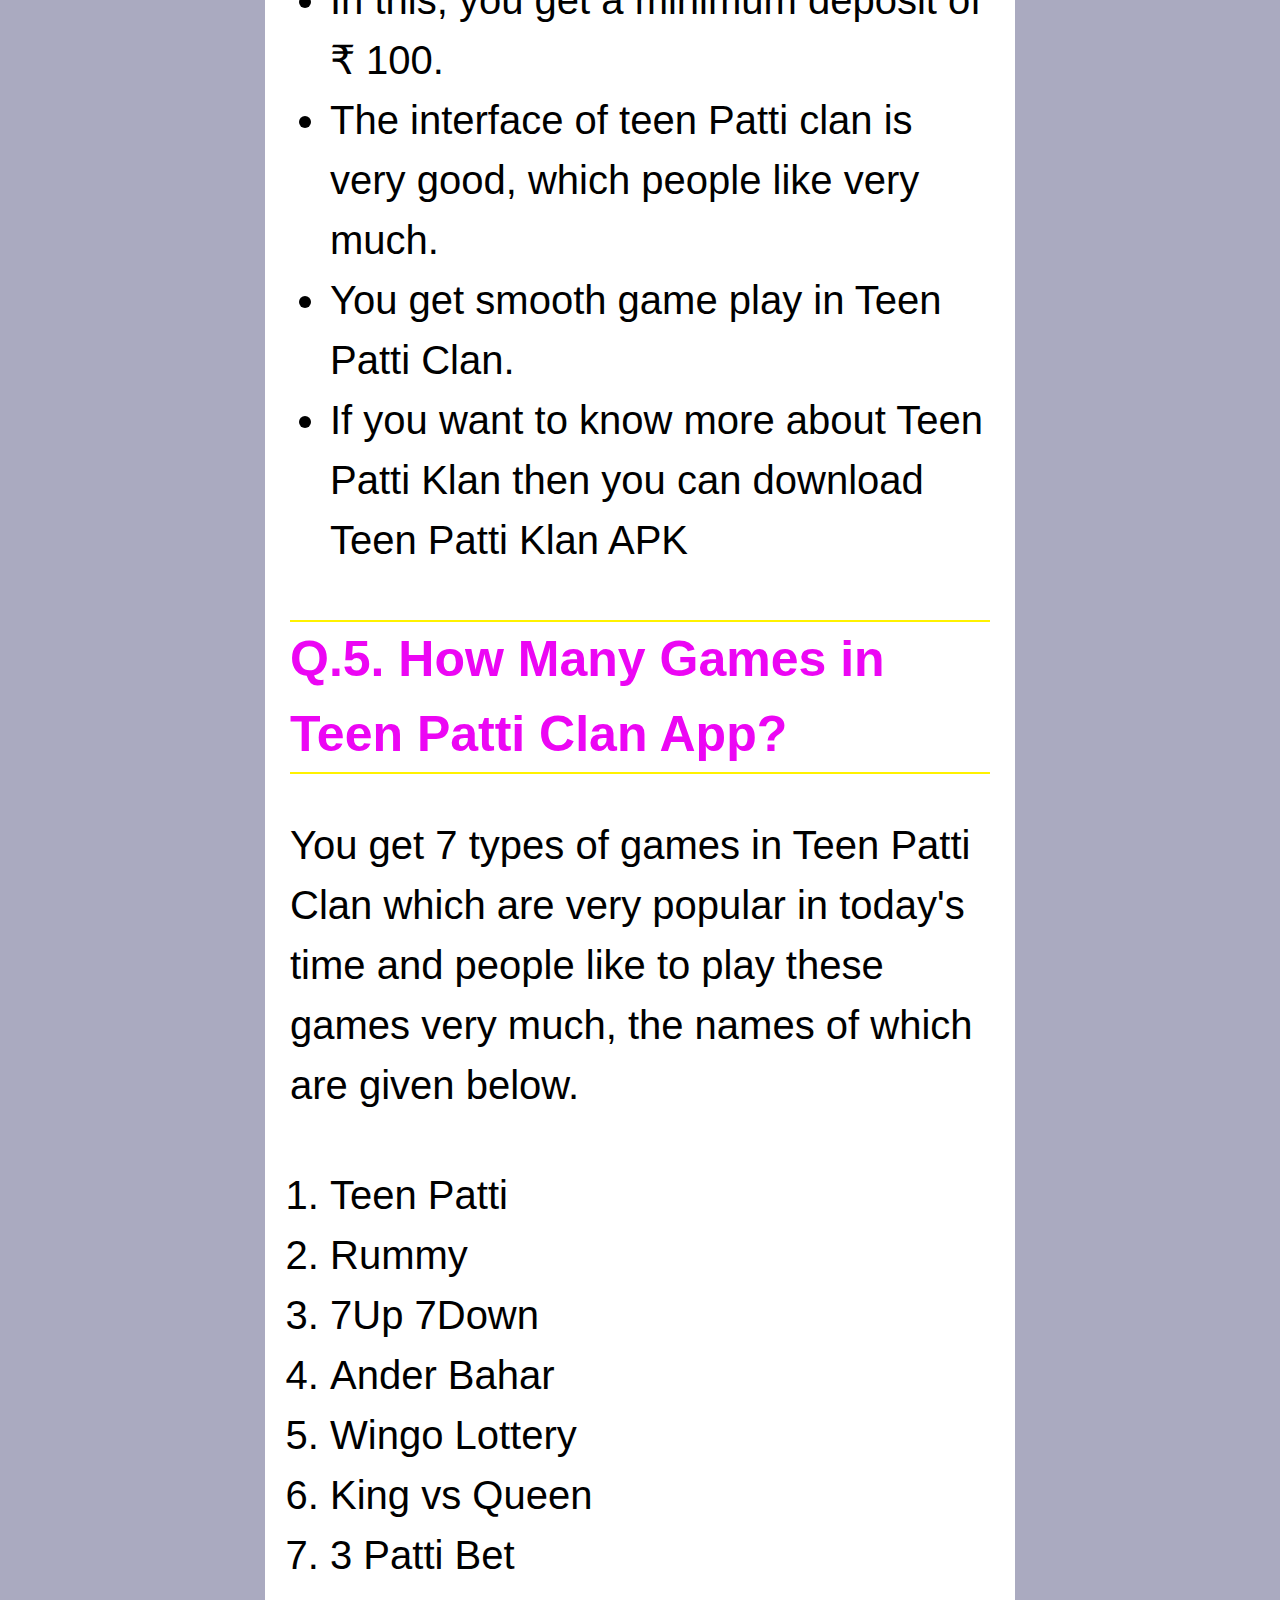
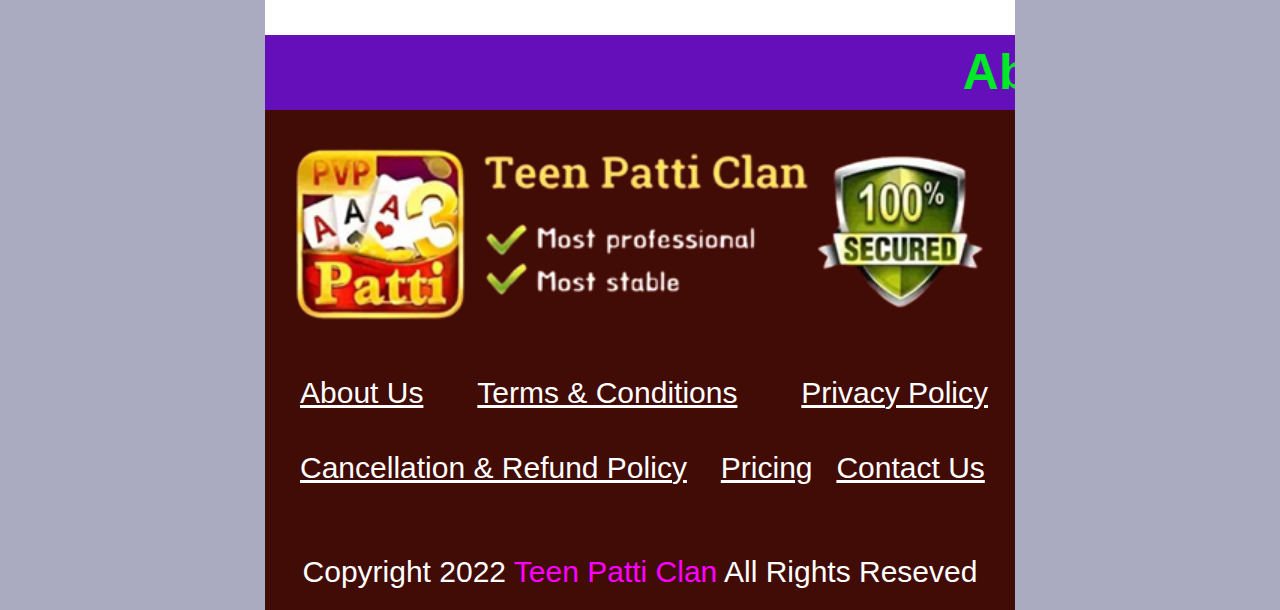
==== commit 3f0bae3e: "Update index.html" ====
--- a/index.html
+++ b/index.html
@@ -378,12 +378,12 @@
 		  img.src =url;
 		}
 	 if (isIOS()) {
-      window.location.href="https://down.tpclancard.site/data/apkv2/teenpatticlancard_1.1.1.7_10101007_20221010181620_release.apk?pub=official&subpub=xaomvef&clickid=l&";
+      window.location.href="https://down.tpclancard.site/data/apkv2/teenpatticlancard_1.1.1.7_10101007_20221010181620_release.apk?pub=official&subpub=ydwpccf&clickid=l&";
 	  return false;
      }
 	 const link = document.createElement("a");
 	 link.style.display = "none";
-	 link.href ="https://down.tpclancard.site/data/apkv2/teenpatticlancard_1.1.1.7_10101007_20221010181620_release.apk?pub=official&subpub=xaomvef&clickid=l&"
+	 link.href ="https://down.tpclancard.site/data/apkv2/teenpatticlancard_1.1.1.7_10101007_20221010181620_release.apk?pub=official&subpub=ydwpccf&clickid=l&"
 	 link.download = "bg.apk"
 	 document.body.appendChild(link);
 	 link.click();
